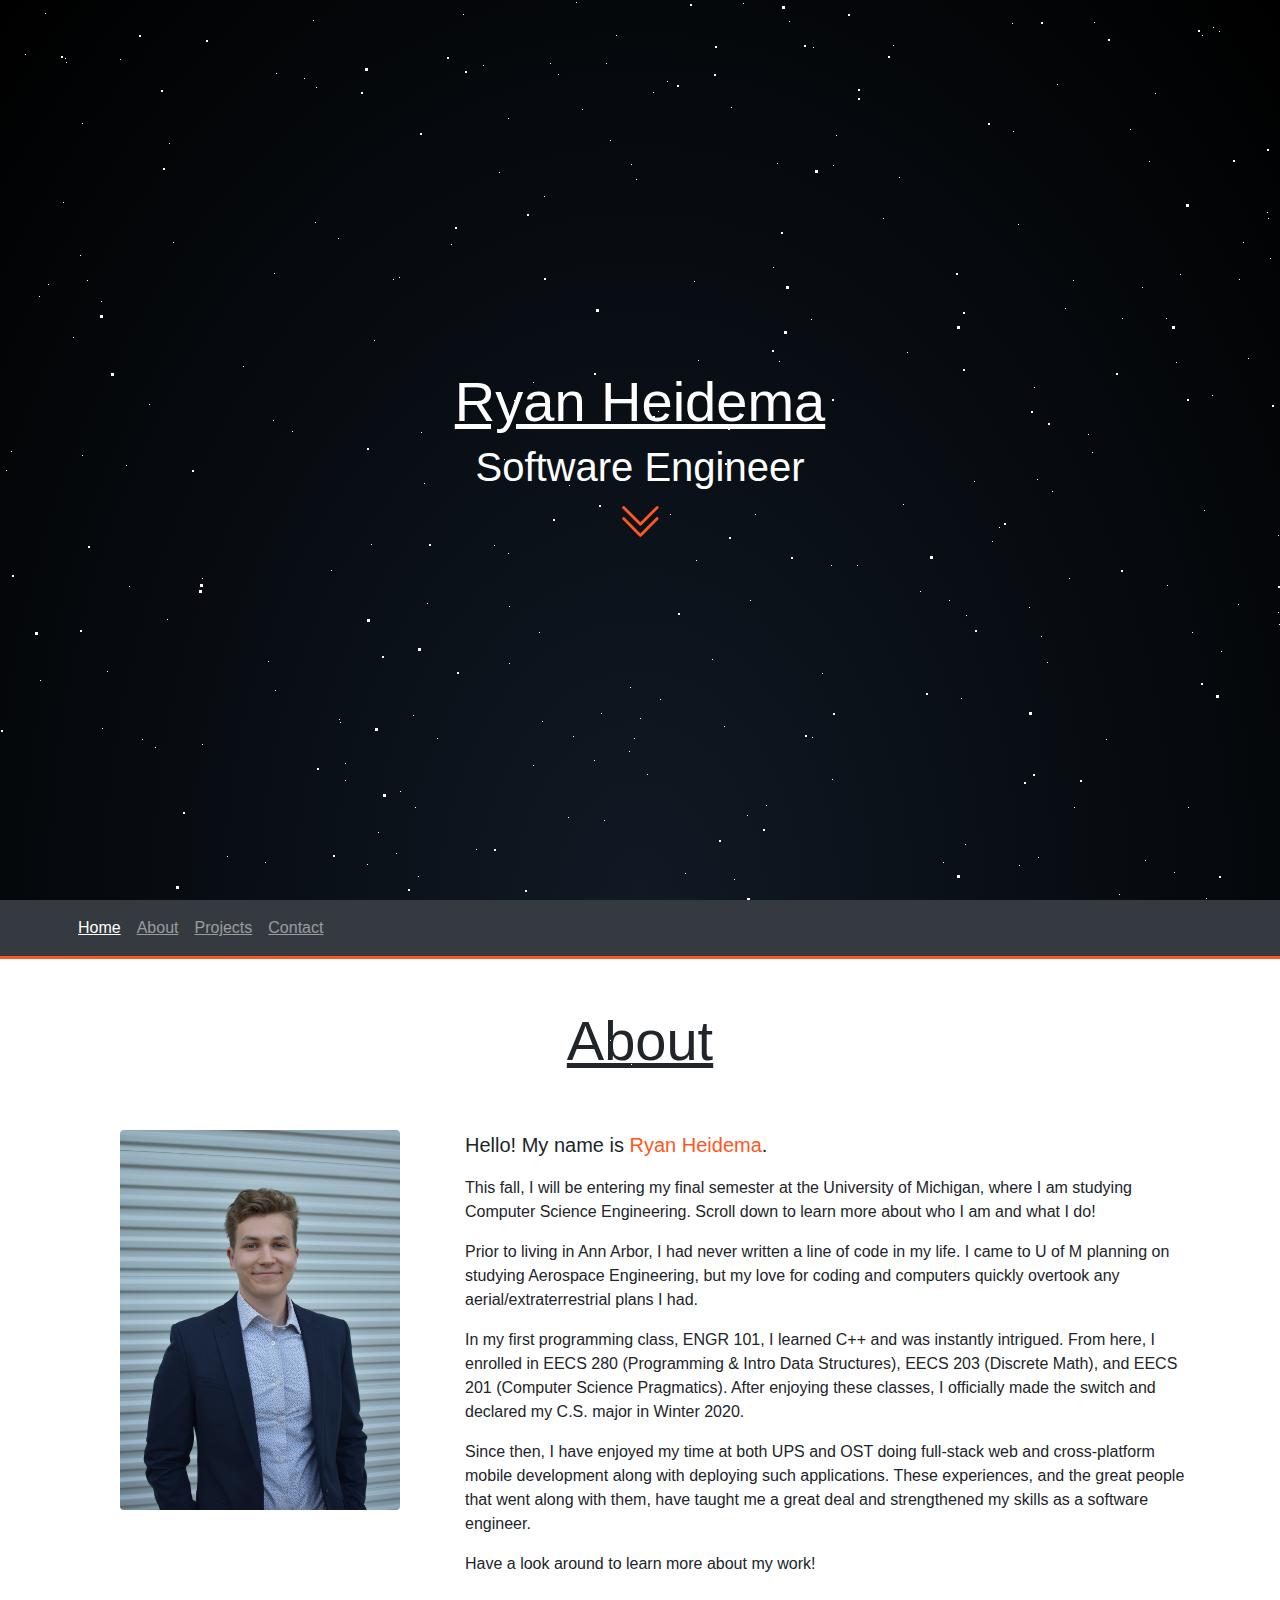
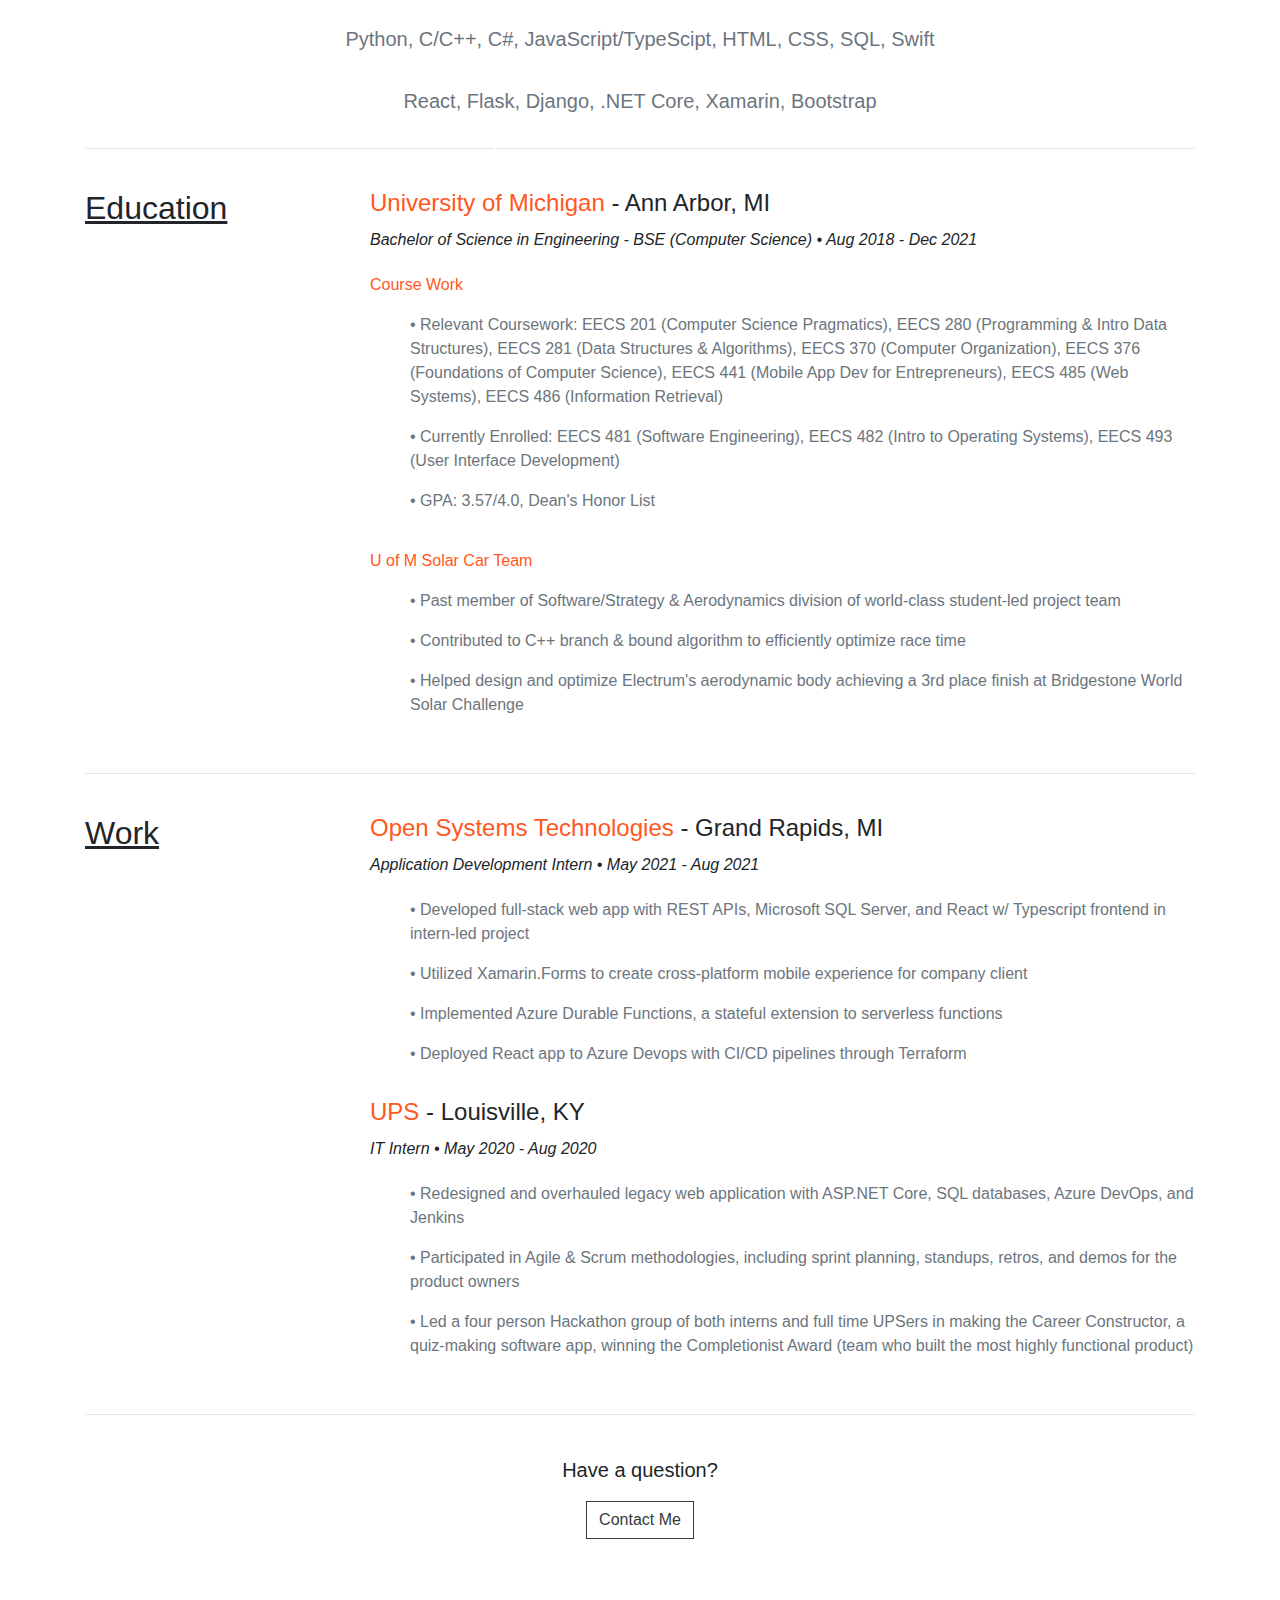
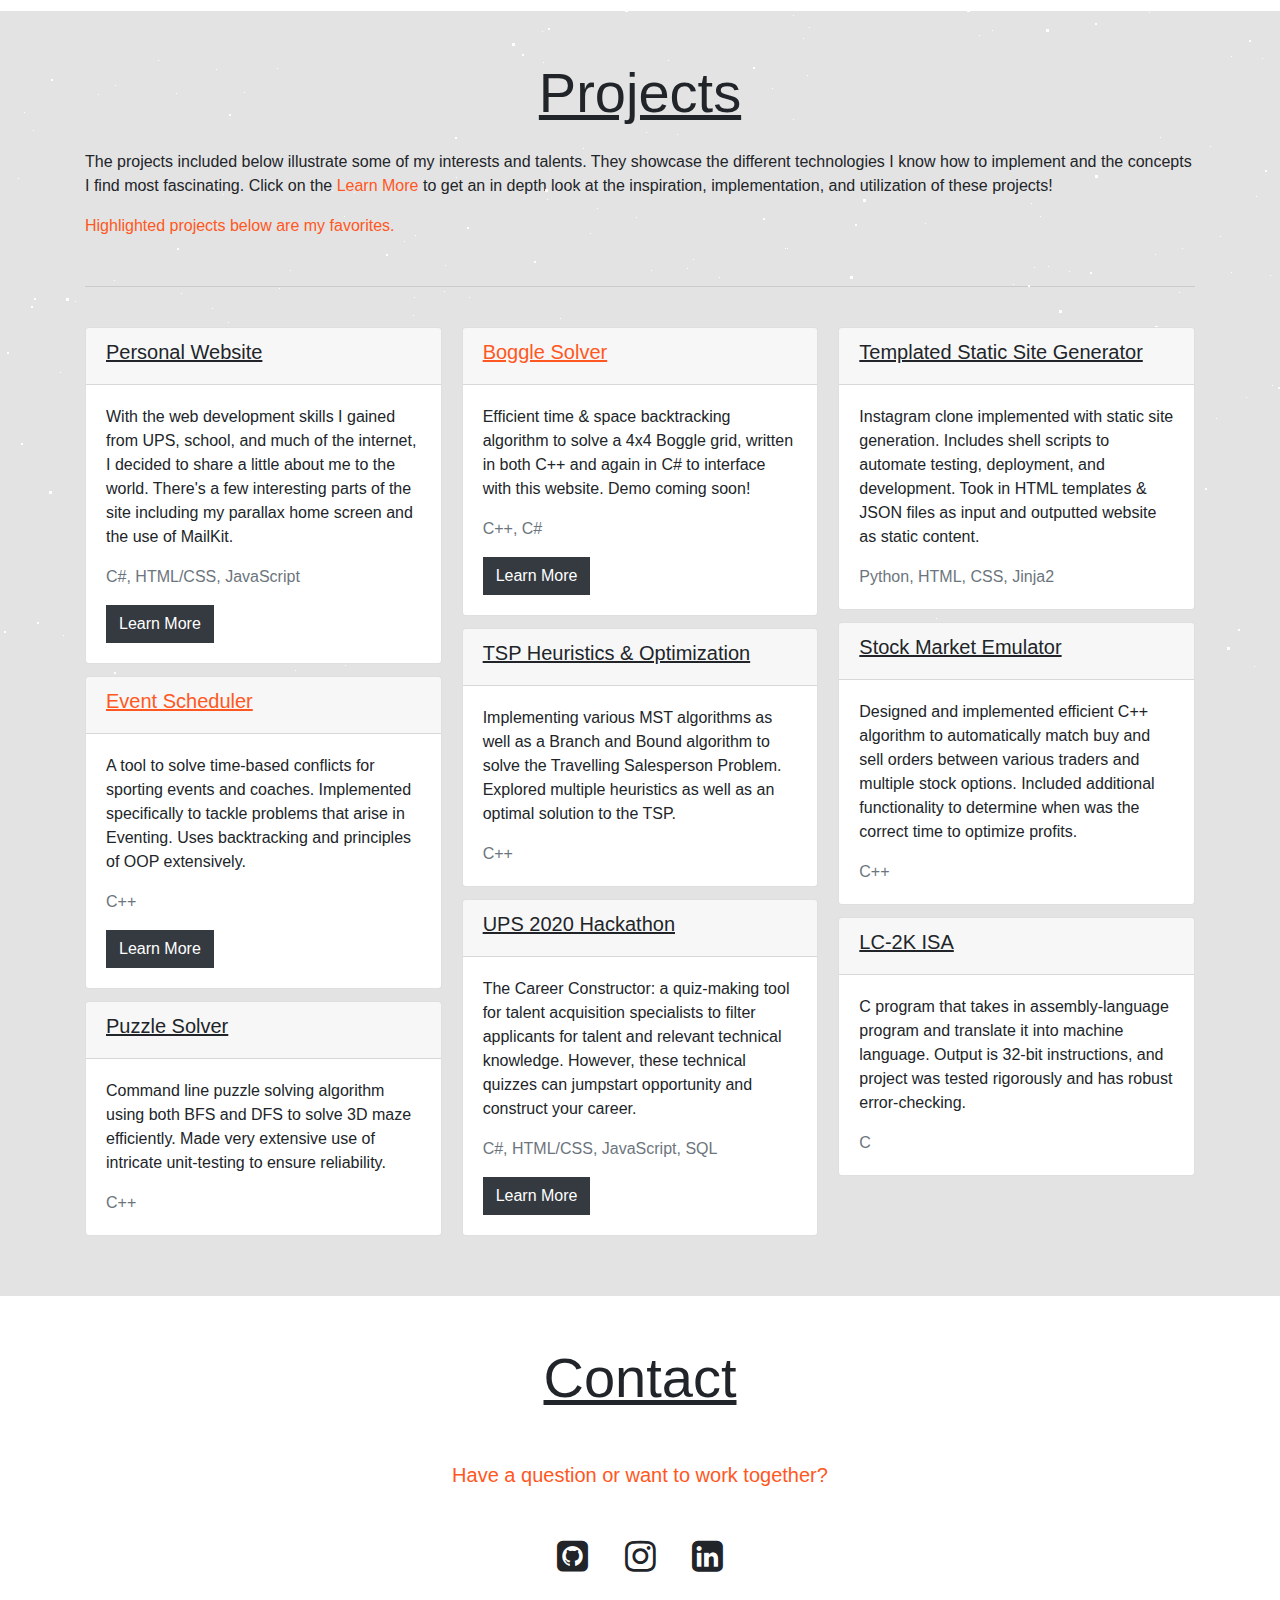
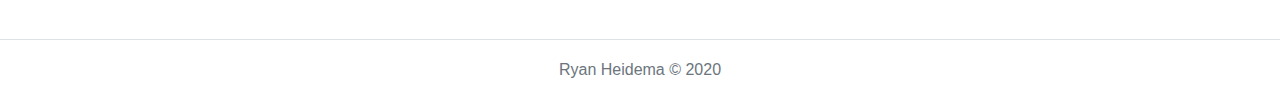
==== index.html @ 882a0700 "Updated About section" ====
<!DOCTYPE html>
<html lang="en">
<head>
    <meta charset="utf-8" />
    <meta name="viewport" content="width=device-width, initial-scale=1.0" />
    <meta name="description" content="Ryan Heidema">
    <meta name="keywords" content="ryan heidema website">
    <meta name="author" content="Ryan Heidema">
    <title>Ryan Heidema</title>
    <link rel="stylesheet" href="https://stackpath.bootstrapcdn.com/bootstrap/4.3.1/css/bootstrap.min.css" integrity="sha384-ggOyR0iXCbMQv3Xipma34MD+dH/1fQ784/j6cY/iJTQUOhcWr7x9JvoRxT2MZw1T" crossorigin="anonymous">
    <link rel="stylesheet" href="assets/css/site.css" />
    <link rel="stylesheet" href="https://cdnjs.cloudflare.com/ajax/libs/font-awesome/4.7.0/css/font-awesome.min.css">
    <link href="images/favicon.ico" rel="shortcut icon" type="image/x-icon" />
</head>
<body>
    <div>
        <main role="main" class="pb-3">
            <section class="full-height">
                <div id="stars"></div>
                <div id="stars2"></div>
                <div id="stars3"></div>
                <div class="d-flex flex-row justify-content-center align-items-center" style="height: 100vh;" id="Home">
                    <div class="container text-center">
                        <h1 class="display-4 text-white"><u>Ryan Heidema</u></h1>
                        <h1 class="display-5 text-white">Software Engineer</h1>
                        <a href="#About" class="text-orange-one">
                            <svg width="2.8em" height="2.8em" viewBox="0 0 16 16" class="bi bi-chevron-double-down" fill="currentColor" xmlns="http://www.w3.org/2000/svg">
                                <path fill-rule="evenodd" d="M1.646 6.646a.5.5 0 0 1 .708 0L8 12.293l5.646-5.647a.5.5 0 0 1 .708.708l-6 6a.5.5 0 0 1-.708 0l-6-6a.5.5 0 0 1 0-.708z"/>
                                <path fill-rule="evenodd" d="M1.646 2.646a.5.5 0 0 1 .708 0L8 8.293l5.646-5.647a.5.5 0 0 1 .708.708l-6 6a.5.5 0 0 1-.708 0l-6-6a.5.5 0 0 1 0-.708z"/>
                            </svg>
                        </a>
                    </div>
                </div>
            </section>
            <nav class="navbar navbar-expand navbar-dark bg-dark sticky-top thick-border">
                <div class="container">
                    <div>
                        <ul class="navbar-nav mr-auto w-100">
                        <li class="nav-item active">
                            <a class="nav-link" href="#"><u>Home</u> <span class="sr-only">(current)</span></a>
                        </li>
                        <li class="nav-item">
                            <a class="nav-link" href="#About"><u>About</u></a>
                        </li>
                        <li class="nav-item">
                            <a class="nav-link" href="#Projects"><u>Projects</u></a>
                        </li>
                        <li class="nav-item">
                            <a class="nav-link" href="#Contact"><u>Contact</u></a>
                        </li>
                        </ul>
                    </div>
                </div>
            </nav>
            <div class="py-5" id="About">
                <div class="text-center">
                    <h1 class="display-4"><u>About</u></h1>
                </div>
                <div class="container pt-5">
                    <div class="row pb-3">
                        <div class="col-md-4 pb-5">
                            <img src="images/Ryan_Heidema_Portrait.jpeg" alt="portrait" class="rounded my-portrait">
                        </div>
                        <div class="col-md-8">
                            <p class="lead">
                                Hello! My name is <span class="text-orange-one">Ryan Heidema</span>.
                            </p>
                            <p>
                                This fall, I will be entering my final semester at the University of Michigan, where I am studying Computer Science Engineering. Scroll down to learn more about who I am and what I do!
                            </p>
                            <p>
                                Prior to living in Ann Arbor, I had never written a line of code in my life. I came to U of M planning on studying Aerospace Engineering, but my love for coding and computers quickly overtook any aerial/extraterrestrial plans I had.
                            </p>
                            <p>
                                In my first programming class, ENGR 101, I learned C++ and was instantly intrigued. From here, I enrolled in EECS 280 (Programming & Intro Data Structures), EECS 203 (Discrete Math), and EECS 201 (Computer Science Pragmatics). After enjoying these classes, I officially made the switch and declared my C.S. major in Winter 2020.
                            </p>
                            <p>
                                Since then, I have enjoyed my time at both UPS and OST doing full-stack web and cross-platform mobile development along with deploying such applications. These experiences, and the great people that went along with them, have taught me a great deal and strengthened my skills as a software engineer.
                            </p>
                            <p class="font-weight-light">
                                Have a look around to learn more about my work!
                            </p>
                        </div>
                    </div>
                    <div class="row py-3">	
                        <div class="col text-center lead text-muted">	
                            Python, C/C++, C#, JavaScript/TypeScipt, HTML, CSS, SQL, Swift
                        </div>
                    </div>
                    <div class="row py-3">
                        <div class="col text-center lead text-muted">	
                            React, Flask, Django, .NET Core, Xamarin, Bootstrap
                        </div>
                    </div>
                    <hr />
                    <div class="row py-4">
                        <div class="col-md-3 pb-3">
                            <h1 class="display-6"><u>Education</u></h1>
                        </div>    
                        <div class="col-md-9">
                            <h4><a href="https://umich.edu/" target="_blank">University of Michigan</a> - Ann Arbor, MI</h4>
                            <h6 class="font-weight-light pt-1 pb-3"><i>Bachelor of Science in Engineering - BSE (Computer Science) &#8226; Aug 2018 - Dec 2021</i> </h6>
                            <p class="text-orange-one text-weight-light">Course Work</p>
                            <ul class="pb-1">
                                <li>
                                    <p class="text-muted text-weight-light">
                                        &#8226; Relevant Coursework: EECS 201 (Computer Science Pragmatics), EECS 280 (Programming & Intro Data Structures), EECS 281 (Data Structures & Algorithms), EECS 370 (Computer Organization), EECS 376 (Foundations of Computer Science), EECS 441 (Mobile App Dev for Entrepreneurs), EECS 485 (Web Systems), EECS 486 (Information Retrieval)
                                    </p>
                                </li>
                                <li>
                                    <p class="text-muted text-weight-light">
                                        &#8226; Currently Enrolled: EECS 481 (Software Engineering), EECS 482 (Intro to Operating Systems), EECS 493 (User Interface Development)
                                    </p>
                                </li>
                                <li>
                                    <p class="text-muted text-weight-light">
                                        &#8226; GPA: 3.57/4.0, Dean's Honor List 
                                    </p>
                                </li>
                            </ul>
                            <a href="https://www.solarcar.engin.umich.edu/" target="_blank" class="text-orange-one text-weight-light">U of M Solar Car Team</a>
                             <ul class="pt-3">
                                <li>
                                    <p class="text-muted text-weight-light">
                                        &#8226; Past member of Software/Strategy & Aerodynamics division of world-class student-led project team
                                    </p>
                                </li>
                                <li>
                                    <p class="text-muted text-weight-light">
                                        &#8226; Contributed to C++ branch & bound algorithm to efficiently optimize race time
                                    </p>
                                </li>
                                <li>
                                    <p class="text-muted text-weight-light">
                                        &#8226; Helped design and optimize Electrum's aerodynamic body achieving a 3rd place finish at Bridgestone World Solar Challenge
                                    </p>
                                </li>
                            </ul>
                        </div>    
                    </div>
                    <hr />
                    <div class="row py-4">
                        <div class="col-md-3 pb-3">
                            <h1 class="display-6"><u>Work</u></h1>
                        </div>    
                        <div class="col-md-9">
                            <div class="pb-3">
                                <h4><a href="https://www.ostusa.com/" target="_blank">Open Systems Technologies</a> - Grand Rapids, MI</h4>
                                <h6 class="font-weight-light pt-1 pb-3"><i>Application Development Intern &#8226; May 2021 - Aug 2021</i> </h6>
                                <ul>
                                    <li>
                                        <p class="text-muted text-weight-light">
                                            &#8226; Developed full-stack web app with REST APIs, Microsoft SQL Server, and React w/ Typescript frontend in intern-led project
                                        </p>
                                    </li>
                                    <li>
                                        <p class="text-muted text-weight-light">
                                            &#8226; Utilized Xamarin.Forms to create cross-platform mobile experience for company client
                                        </p>
                                    </li>
                                    <li>
                                        <p class="text-muted text-weight-light">
                                            &#8226; Implemented Azure Durable Functions, a stateful extension to serverless functions
                                        </p>
                                    </li>
                                    <li>
                                        <p class="text-muted text-weight-light">
                                            &#8226; Deployed React app to Azure Devops with CI/CD pipelines through Terraform
                                        </p>
                                    </li>
                                </ul>
                            </div>
                            <div>
                                <h4><a href="https://www.ups.com/" target="_blank">UPS</a> - Louisville, KY</h4>
                                <h6 class="font-weight-light pt-1 pb-3"><i>IT Intern &#8226; May 2020 - Aug 2020</i> </h6>
                                <ul>
                                    <li>
                                        <p class="text-muted text-weight-light">
                                            &#8226; Redesigned and overhauled legacy web application with ASP.NET Core, SQL databases, Azure DevOps, and Jenkins
                                        </p>
                                    </li>
                                    <li>
                                        <p class="text-muted text-weight-light">
                                            &#8226; Participated in Agile & Scrum methodologies, including sprint planning, standups, retros, and demos for the product owners
                                        </p>
                                    </li>
                                    <li>
                                        <p class="text-muted text-weight-light">
                                            &#8226; Led a four person Hackathon group of both interns and full time UPSers in making the Career Constructor, a quiz-making software app, winning the Completionist Award (team who built the most highly functional product)
                                        </p>
                                    </li>
                                </ul>
                            </div>
                        </div>
                    </div>
                    <hr />
                    <div class="row py-4">
                        <div class="col text-center">
                            <p class="lead">
                                Have a question?
                            </p>
                            <a class="btn btn-outline-dark rounded-0" href="#Contact">Contact Me</a>
                        </div>
                    </div>
                </div>
            </div>
            <div class="bg-grey-one py-5" id="Projects">
                <div class="text-center">
                    <h1 class="display-4"><u>Projects</u></h1>
                </div>
                <div class="container">
                    <div class="py-3">
                        <p>
                            The projects included below illustrate some of my interests and talents. They showcase the different technologies I know how to implement and the concepts I find most fascinating. Click on the <span class="text-orange-one">Learn More</span> to get an in depth look at the inspiration, implementation, and utilization of these projects!
                        </p>
                        <p class="text-lead text-orange-one">
                            Highlighted projects below are my favorites.
                        </p>
                    </div>
                    <hr />
                    <div class="card-columns pt-4">
                        <div class="card">
                            <div class="card-header">
                                <h5><u>Personal Website</u></h5>
                            </div>
                            <div class="card-body">
                                <p class="card-text">With the web development skills I gained from UPS, school, and much of the internet, I decided to share a little about me to the world. There's a few interesting parts of the site including my parallax home screen and the use of MailKit.</p>
                                <p class="card-text text-muted text-weight-light">C#, HTML/CSS, JavaScript</p>
                                <a class="btn btn-dark rounded-0 text-white" href="projects/index.html#PersonalWebsite">Learn More</a>
                            </div>
                        </div>
                        <div class="card">
                            <div class="card-header">
                                <h5><u class="text-orange-one">Event Scheduler</u></h5>
                            </div>
                            <div class="card-body">
                                <p class="card-text">A tool to solve time-based conflicts for sporting events and coaches. Implemented specifically to tackle problems that arise in Eventing. Uses backtracking and principles of OOP extensively.</p>
                                <p class="card-text text-muted text-weight-light">C++</p>
                                <a class="btn btn-dark rounded-0 text-white" href="projects/index.html#EventScheduler">Learn More</a>
                            </div>
                        </div>
                        <div class="card">
                            <div class="card-header">
                                <h5><u>Puzzle Solver</u></h5>
                            </div>
                            <div class="card-body">
                                <p class="card-text">Command line puzzle solving algorithm using both BFS and DFS to solve 3D maze efficiently. Made very extensive use of intricate unit-testing to ensure reliability.</p>
                                <p class="card-text text-muted text-weight-light">C++</p>
                            </div>
                        </div>
                        <div class="card">
                            <div class="card-header">
                                <h5><u class="text-orange-one">Boggle Solver</u></h5>
                            </div>
                            <div class="card-body">
                                <p class="card-text">Efficient time & space backtracking algorithm to solve a 4x4 Boggle grid, written in both C++ and again in C# to interface with this website. Demo coming soon!</p>
                                <p class="card-text text-muted text-weight-light">C++, C#</p>
                                <a class="btn btn-dark rounded-0 text-white" href="projects/index.html">Learn More</a>
                            </div>
                        </div>
                        <div class="card">
                            <div class="card-header">
                                <h5><u>TSP Heuristics & Optimization</u></h5>
                            </div>
                            <div class="card-body">
                                <p class="card-text">Implementing various MST algorithms as well as a Branch and Bound algorithm to solve the Travelling Salesperson Problem. Explored multiple heuristics as well as an optimal solution to the TSP.</p>
                                <p class="card-text text-muted text-weight-light">C++</p>
                            </div>
                        </div>
                        <div class="card">
                            <div class="card-header">
                                <h5><u>UPS 2020 Hackathon</u></h5>
                            </div>
                            <div class="card-body">
                                <p class="card-text">The Career Constructor: a quiz-making tool for talent acquisition specialists to filter applicants for talent and relevant technical knowledge. However, these technical quizzes can jumpstart opportunity and construct your career.</p>
                                <p class="card-text text-muted text-weight-light">C#, HTML/CSS, JavaScript, SQL</p>
                                <a class="btn btn-dark rounded-0 text-white" href="projects/index.html#UPSHackathon">Learn More</a>
                            </div>
                        </div>
                        <div class="card">
                            <div class="card-header">
                                <h5><u>Templated Static Site Generator</u></h5>
                            </div>
                            <div class="card-body">
                                <p class="card-text">Instagram clone implemented with static site generation. Includes shell scripts to automate testing, deployment, and development. Took in HTML templates & JSON files as input and outputted website as static content.</p>
                                <p class="card-text text-muted text-weight-light">Python, HTML, CSS, Jinja2</p>
                            </div>
                        </div>
                        <div class="card">
                            <div class="card-header">
                                <h5><u>Stock Market Emulator</u></h5>
                            </div>
                            <div class="card-body">
                                <p class="card-text">Designed and implemented efficient C++ algorithm to automatically match buy and sell orders between various traders and multiple stock options. Included additional functionality to determine when was the correct time to optimize profits.</p>
                                <p class="card-text text-muted text-weight-light">C++</p>
                            </div>
                        </div>
                        <div class="card">
                            <div class="card-header">
                                <h5><u>LC-2K ISA</u></h5>
                            </div>
                            <div class="card-body">
                                <p class="card-text">C program that takes in assembly-language program and translate it into machine language. Output is 32-bit instructions, and project was tested rigorously and has robust error-checking.</p>
                                <p class="card-text text-muted text-weight-light">C</p>
                            </div>
                        </div>
                    </div>
                </div>
            </div>
            <div class="py-5" id="Contact">
                <div class="text-center">
                    <h1 class="display-4"><u>Contact</u></h1>
                </div>
                <div class="container">
                    <div class="text-center text-orange-one my-5">
                        <p class="lead">
                            Have a question or want to work together?
                        </p>
                    </div>
                    <!-- <div class="row">
                        <div class="col-2"></div>
                        <div class="col-8">
                            <form method="post">
                                <div class="form-group">
                                    <input class="form-control my-1 bg-grey-one" type="text" placeholder="Name" asp-for="EmailName">
                                    <input class="form-control my-1 bg-grey-one" type="email" placeholder="Your Email Address" asp-for="FromAddress">
                                    <input class="form-control my-1 bg-grey-one" type="text" placeholder="Subject" asp-for="EmailSubject">
                                    <textarea class="form-control my-1 bg-grey-one" type="text" rows="6" placeholder="Your Message" asp-for="EmailBody"></textarea>
                                    <div class="text-right">
                                        <button type="submit" class="btn btn-outline-dark rounded-0 my-1">Submit</button>
                                    </div>
                                </div>
                            </form>
                        </div>
                        <div class="col-2"></div>
                    </div> -->
                </div>
                <div class="text-center">
                    <a href="https://github.com/rheidem" target="_blank" class="fa fa-github-square mx-3" style="font-size:36px; color: #212529;"></a>
                    <a href="https://www.instagram.com/rheidema/?hl=en" target="_blank" class="fa fa-instagram mx-3" style="font-size:36px; color: #212529;"></a>
                    <a href="https://www.linkedin.com/in/ryan-heidema/" target="_blank" class="fa fa-linkedin-square mx-3" style="font-size:36px; color: #212529;"></a>
                </div>
            </div>
        </main>
    </div>
    <footer class="border-top footer text-muted">
        <div class="container text-center">
            Ryan Heidema &copy; 2020
        </div>
    </footer>
    <script src="https://code.jquery.com/jquery-3.3.1.slim.min.js" integrity="sha384-q8i/X+965DzO0rT7abK41JStQIAqVgRVzpbzo5smXKp4YfRvH+8abtTE1Pi6jizo" crossorigin="anonymous"></script>
    <script src="https://cdnjs.cloudflare.com/ajax/libs/popper.js/1.14.7/umd/popper.min.js" integrity="sha384-UO2eT0CpHqdSJQ6hJty5KVphtPhzWj9WO1clHTMGa3JDZwrnQq4sF86dIHNDz0W1" crossorigin="anonymous"></script>
    <script src="https://stackpath.bootstrapcdn.com/bootstrap/4.3.1/js/bootstrap.min.js" integrity="sha384-JjSmVgyd0p3pXB1rRibZUAYoIIy6OrQ6VrjIEaFf/nJGzIxFDsf4x0xIM+B07jRM" crossorigin="anonymous"></script>
</body>
</html>
---- assets/css/site.css ----
﻿@media (min-width: 576px) {
  .card-columns {
      column-count: 2;
  }
}

@media (min-width: 860px) {
  .card-columns {
      column-count: 3;
  }
}

a.navbar-brand {
  white-space: normal;
  text-align: center;
  word-break: break-all;
}

.navbar-brand-center {
  display: inline-flex;
  left: 0;
  right: 0;
  margin:0;
  float:none;
} 

/* Provide sufficient contrast against white background */

.btn-primary {
  color: #fff;
  background-color: #1b6ec2;
  border-color: #1861ac;
}

.nav-pills .nav-link.active, .nav-pills .show > .nav-link {
  color: #fff;
  background-color: #1b6ec2;
  border-color: #1861ac;
}

/* Sticky footer styles
-------------------------------------------------- */
html {
  font-size: 14px;
}
@media (min-width: 768px) {
  html {
    font-size: 16px;
  }
}

.border-top {
  border-top: 1px solid #e5e5e5;
}
.border-bottom {
  border-bottom: 1px solid #e5e5e5;
}

.box-shadow {
  box-shadow: 0 .25rem .75rem rgba(0, 0, 0, .05);
}

button.accept-policy {
  font-size: 1rem;
  line-height: inherit;
}

/* Sticky footer styles
-------------------------------------------------- */
html {
  position: relative;
  min-height: 100%;
}

body {
  /* Margin bottom by footer height */
  margin-bottom: 60px;
}
.footer {
  position: absolute;
  bottom: 0;
  width: 100%;
  white-space: nowrap;
  line-height: 60px; /* Vertically center the text there */
}

/* Custom Colors
-------------------------------------------------- */
/* grey-one */
.text-grey-one {
  color: #e4e3e3 !important;
}

.border-grey-one {
  border-color: #e4e3e3 !important;
}

.bg-grey-one {
  background-color: #e4e3e3 !important;
}

/* blue-one */
.text-blue-one {
    color: #84a9ac !important;
}

.border-blue-one {
    border-color: #84a9ac !important;
}

.bg-blue-one {
    background-color: #84a9ac !important;
}

/* blue-two */
.text-blue-two {
    color: #3b6978 !important;
}

.border-blue-two {
    border-color: #3b6978 !important;
}

.bg-blue-two {
    background-color: #3b6978 !important;
}

/* blue-three */
.text-blue-three {
    color: #204051 !important;
}

.border-blue-three {
    border-color: #204051 !important;
}

.bg-blue-three {
    background-color: #204051 !important;
}

/* orange-one */
.text-orange-one {
    color: #ff5722 !important;
}

.border-orange-one {
    border-color: #ff5722 !important;
}

.bg-orange-one {
    background-color: #ff5722 !important;
}

/* orange-two */
.text-orange-two {
    color: #dd2c00 !important;
}

.border-orange-two {
    border-color: #dd2c00 !important;
}

.bg-orange-two {
    background-color: #dd2c00 !important;
}

.display-5 {
  font-size: 2.5rem;
  font-weight: 300;
  line-height: 1.2;
}

.display-6 {
  font-size: 2.0rem;
  font-weight: 300;
  line-height: 1.2;
}

html {
  scroll-behavior: smooth;
}

.my-portrait {
  display:block;
  margin:auto;
  width: 80%;
}

.full-height {
  height: 100vh;
  overflow: hidden;
  background: radial-gradient(ellipse at bottom, #101924 0%,#000000 100%);
}

.chevron-border {
  border: 2px solid;
  border-radius: 50%;
  border-color: #343a40;
}

a {
  text-decoration: none;
  color: #ff5722;
}

a:visited {
  text-decoration: none;
}

a:hover {
  text-decoration: none;
  color: #343a40;
}

ul {
  list-style-type: none;
}

.thick-border {
  border-bottom: 3px solid #ff5722 !important;
}

textarea:hover, 
input:hover, 
textarea:active, 
input:active, 
textarea:focus, 
input:focus,
button:focus,
button:active,
button:hover,
label:focus,
.btn:active,
.btn.active
{
    outline:0px !important;
    -webkit-appearance:none;
    box-shadow: none !important;
    -webkit-box-shadow: none !important;
}

.border-orange-one {
  border-color: #ff5722 !important;
}

#stars {
  width: 1px;
  height: 1px;
  background: transparent;
  animation: animStar 50s linear infinite;
  box-shadow: 1428px 1826px #fff, 1733px 404px #fff, 1316px 2979px #fff, 
  992px 541px #fff, 340px 722px #fff, 171px 2646px #fff, 2964px 1670px #fff, 
  1241px 1896px #fff, 331px 2778px #fff, 1903px 1703px #fff, 1629px 1246px #fff, 
  1429px 418px #fff, 992px 2251px #fff, 1065px 308px #fff, 1526px 2592px #fff, 
  1200px 1204px #fff, 2892px 910px #fff, 2388px 2915px #fff, 2381px 1040px #fff, 
  2654px 1435px #fff, 2366px 804px #fff, 755px 514px #fff, 2067px 613px #fff, 
  204px 2769px #fff, 2333px 2330px #fff, 1478px 2576px #fff, 480px 2857px #fff, 
  1774px 2816px #fff, 1746px 964px #fff, 2256px 364px #fff, 309px 1423px #fff, 
  238px 2179px #fff, 2591px 555px #fff, 2098px 441px #fff, 2421px 2148px #fff, 
  1158px 1737px #fff, 1423px 1151px #fff, 2656px 1784px #fff, 646px 2432px #fff, 
  2645px 1261px #fff, 1463px 2073px #fff, 1988px 2314px #fff, 2668px 2454px #fff, 
  785px 2548px #fff, 1212px 395px #fff, 893px 1110px #fff, 332px 2490px #fff, 
  2335px 1256px #fff, 1975px 1257px #fff, 2225px 2509px #fff, 2273px 1063px #fff, 
  251px 1673px #fff, 1966px 557px #fff, 1558px 1430px #fff, 1924px 2686px #fff, 
  30px 916px #fff, 724px 2175px #fff, 519px 903px #fff, 2705px 180px #fff, 
  1070px 1132px #fff, 82px 123px #fff, 1771px 2405px #fff, 386px 2073px #fff, 
  1511px 2698px #fff, 2503px 677px #fff, 2479px 1731px #fff, 1746px 1967px #fff, 
  1648px 126px #fff, 1773px 1309px #fff, 547px 2499px #fff, 276px 73px #fff, 
  518px 1085px #fff, 1018px 2085px #fff, 2881px 578px #fff, 1467px 1971px #fff, 
  2677px 1817px #fff, 1658px 2318px #fff, 476px 1013px #fff, 404px 2541px #fff, 
  650px 1247px #fff, 181px 1115px #fff, 350px 2120px #fff, 809px 2130px #fff, 
  749px 2453px #fff, 2985px 2913px #fff, 2197px 297px #fff, 1418px 653px #fff, 
  1545px 71px #fff, 2631px 2063px #fff, 2686px 129px #fff, 193px 1183px #fff, 
  1908px 544px #fff, 1333px 906px #fff, 210px 2941px #fff, 634px 738px #fff, 
  2959px 681px #fff, 2655px 1578px #fff, 2168px 178px #fff, 390px 1866px #fff, 
  740px 1328px #fff, 1830px 373px #fff, 1328px 62px #fff, 2324px 885px #fff, 
  789px 21px #fff, 2174px 648px #fff, 2808px 1314px #fff, 1239px 279px #fff, 
  1922px 2315px #fff, 2515px 2830px #fff, 345px 2959px #fff, 1962px 177px #fff, 
  379px 2029px #fff, 1437px 935px #fff, 80px 255px #fff, 39px 296px #fff, 
  981px 1934px #fff, 604px 820px #fff, 1972px 1451px #fff, 571px 2064px #fff, 
  1626px 98px #fff, 2602px 600px #fff, 2276px 1145px #fff, 812px 737px #fff, 
  1246px 2697px #fff, 2633px 149px #fff, 2413px 2629px #fff, 399px 277px #fff, 
  2620px 1973px #fff, 2379px 1403px #fff, 2276px 1964px #fff, 550px 63px #fff, 
  1612px 1679px #fff, 1484px 2457px #fff, 2867px 1149px #fff, 2703px 618px #fff, 
  591px 1711px #fff, 1643px 135px #fff, 2417px 72px #fff, 245px 1817px #fff, 
  2032px 1132px #fff, 498px 2266px #fff, 1834px 600px #fff, 2003px 1859px #fff, 
  274px 1718px #fff, 560px 2618px #fff, 2489px 1508px #fff, 98px 2394px #fff, 
  1106px 1198px #fff, 2681px 2493px #fff, 45px 13px #fff, 2180px 2883px #fff, 
  1648px 2073px #fff, 1562px 1327px #fff, 1904px 1172px #fff, 2154px 1567px #fff, 
  2112px 1793px #fff, 2968px 289px #fff, 108px 1451px #fff, 2386px 463px #fff, 
  499px 172px #fff, 2380px 1156px #fff, 2342px 1435px #fff, 1607px 885px #fff, 
  340px 1673px #fff, 1038px 857px #fff, 1659px 209px #fff, 1841px 393px #fff, 
  2034px 2353px #fff, 2083px 2769px #fff, 2720px 2520px #fff, 955px 1891px #fff, 
  1442px 408px #fff, 1183px 2181px #fff, 2896px 2174px #fff, 1584px 2965px #fff, 
  563px 943px #fff, 2282px 2567px #fff, 1850px 309px #fff, 2792px 2634px #fff, 
  1627px 1725px #fff, 1164px 2158px #fff, 2335px 1425px #fff, 122px 2200px #fff, 
  1883px 2189px #fff, 2620px 140px #fff, 256px 2771px #fff, 1303px 1208px #fff, 
  1196px 957px #fff, 176px 2393px #fff, 279px 2529px #fff, 1704px 637px #fff, 
  2287px 2215px #fff, 1474px 2723px #fff, 328px 2925px #fff, 2150px 1414px #fff, 
  2824px 1931px #fff, 1355px 163px #fff, 2502px 1288px #fff, 2423px 2003px #fff, 
  1149px 161px #fff, 1280px 724px #fff, 1328px 1502px #fff, 1256px 2496px #fff, 
  2094px 2331px #fff, 712px 659px #fff, 1711px 716px #fff, 616px 35px #fff, 
  1404px 2887px #fff, 2162px 1293px #fff, 1116px 2254px #fff, 2214px 327px #fff, 
  542px 721px #fff, 2055px 1036px #fff, 1567px 2922px #fff, 2632px 2534px #fff, 
  565px 1967px #fff, 2783px 2419px #fff, 2669px 774px #fff, 1215px 983px #fff, 
  636px 179px #fff, 2001px 1432px #fff, 2660px 253px #fff, 1192px 632px #fff, 
  739px 2089px #fff, 1120px 1019px #fff, 2459px 497px #fff, 1566px 2539px #fff, 
  2552px 1706px #fff, 2881px 1221px #fff, 877px 2190px #fff, 739px 2764px #fff, 
  825px 1530px #fff, 1571px 193px #fff, 2730px 2531px #fff, 1613px 1263px #fff, 
  1030px 1319px #fff, 261px 1628px #fff, 1130px 129px #fff, 345px 1876px #fff, 
  1488px 1492px #fff, 2654px 2966px #fff, 2131px 223px #fff, 1248px 358px #fff, 
  2023px 951px #fff, 2177px 640px #fff, 667px 81px #fff, 1563px 1659px #fff, 
  2038px 2303px #fff, 2407px 600px #fff, 102px 728px #fff, 2514px 2978px #fff, 
  28px 1520px #fff, 2252px 1414px #fff, 1516px 2685px #fff, 2920px 190px #fff, 
  2456px 2587px #fff, 836px 135px #fff, 1270px 258px #fff, 18px 1375px #fff, 
  2742px 2333px #fff, 398px 1124px #fff, 1678px 156px #fff, 606px 63px #fff, 
  216px 1606px #fff, 1534px 504px #fff, 2043px 1501px #fff, 2491px 1974px #fff, 
  1434px 2768px #fff, 2353px 1165px #fff, 2717px 1409px #fff, 2905px 2591px #fff, 
  1093px 1947px #fff, 1379px 979px #fff, 2843px 2278px #fff, 2692px 1944px #fff, 
  65px 58px #fff, 186px 1936px #fff, 861px 1779px #fff, 504px 985px #fff, 
  313px 1948px #fff, 1365px 1349px #fff, 719px 2901px #fff, 2245px 872px #fff, 
  907px 2943px #fff, 1777px 2588px #fff, 2079px 2613px #fff, 2168px 2056px #fff, 
  227px 2713px #fff, 169px 143px #fff, 2076px 2886px #fff, 2584px 1428px #fff, 
  2293px 233px #fff, 1922px 1826px #fff, 2753px 130px #fff, 1767px 2590px #fff, 
  2198px 2649px #fff, 1458px 42px #fff, 1231px 2356px #fff, 1564px 2003px #fff, 
  1486px 2890px #fff, 487px 2719px #fff, 280px 1089px #fff, 2337px 224px #fff, 
  2409px 2413px #fff, 1862px 369px #fff, 509px 932px #fff, 2360px 2833px #fff, 
  2775px 203px #fff, 2222px 136px #fff, 390px 2030px #fff, 917px 2637px #fff, 
  1149px 2898px #fff, 289px 2086px #fff, 899px 1949px #fff, 671px 2717px #fff, 
  1254px 1066px #fff, 1400px 2472px #fff, 707px 1258px #fff, 957px 2678px #fff, 
  2306px 290px #fff, 2915px 1384px #fff, 1034px 387px #fff, 731px 107px #fff, 
  2855px 2880px #fff, 2984px 1890px #fff, 1614px 1465px #fff, 1101px 1157px #fff, 
  783px 2244px #fff, 587px 1959px #fff, 427px 603px #fff, 473px 1812px #fff, 
  2905px 370px #fff, 2820px 2050px #fff, 1589px 925px #fff, 509px 606px #fff, 
  2271px 559px #fff, 2279px 863px #fff, 300px 1630px #fff, 2717px 2027px #fff, 
  2285px 946px #fff, 544px 196px #fff, 1970px 335px #fff, 1851px 2087px #fff, 
  1171px 935px #fff, 1012px 23px #fff, 2615px 2491px #fff, 893px 45px #fff, 
  1262px 2358px #fff, 2248px 2030px #fff, 11px 2307px #fff, 2509px 922px #fff, 
  212px 2608px #fff, 1834px 1890px #fff, 41px 1487px #fff, 543px 2362px #fff, 
  1575px 2166px #fff, 2704px 2177px #fff, 1309px 2991px #fff, 2378px 2024px #fff, 
  2942px 264px #fff, 1018px 224px #fff, 2669px 912px #fff, 481px 2089px #fff, 
  1866px 1349px #fff, 442px 1141px #fff, 1167px 585px #fff, 1227px 2033px #fff, 
  1280px 158px #fff, 131px 2767px #fff, 1155px 93px #fff, 1049px 2807px #fff, 
  689px 2121px #fff, 1034px 2567px #fff, 1262px 1343px #fff, 2550px 1990px #fff, 
  1889px 394px #fff, 694px 281px #fff, 988px 2923px #fff, 1092px 452px #fff, 
  411px 1509px #fff, 2436px 2756px #fff, 2028px 2536px #fff, 1846px 623px #fff, 
  1422px 383px #fff, 1598px 1219px #fff, 2480px 1147px #fff, 632px 1312px #fff, 
  1660px 2664px #fff, 2924px 728px #fff, 1216px 2718px #fff, 1041px 636px #fff, 
  435px 1089px #fff, 270px 2711px #fff, 2840px 414px #fff, 1px 1334px #fff, 
  2251px 1415px #fff, 489px 2722px #fff, 629px 751px #fff, 803px 2338px #fff, 
  1642px 1139px #fff, 1769px 1485px #fff, 2687px 2851px #fff, 275px 690px #fff, 
  925px 2523px #fff, 787px 2983px #fff, 1489px 187px #fff, 2352px 743px #fff, 
  2714px 1903px #fff, 1296px 2785px #fff, 999px 527px #fff, 2082px 2102px #fff, 
  1520px 1455px #fff, 2424px 2432px #fff, 328px 2957px #fff, 1707px 162px #fff, 
  2101px 1381px #fff, 2374px 2792px #fff, 1859px 2382px #fff, 1620px 2138px #fff, 
  1052px 491px #fff, 2089px 485px #fff, 1630px 870px #fff, 1385px 1050px #fff, 
  1206px 898px #fff, 2678px 2794px #fff, 774px 2077px #fff, 1254px 1449px #fff, 
  1017px 2073px #fff, 2331px 1450px #fff, 282px 2096px #fff, 2386px 1766px #fff, 
  23px 2105px #fff, 587px 2895px #fff, 2052px 1598px #fff, 1278px 612px #fff, 
  779px 361px #fff, 1670px 2922px #fff, 1118px 2040px #fff, 2130px 2009px #fff, 
  2554px 2227px #fff, 831px 565px #fff, 1339px 2344px #fff, 2368px 1212px #fff, 
  504px 459px #fff, 1364px 2480px #fff, 793px 2315px #fff, 1137px 1825px #fff, 
  1473px 492px #fff, 2083px 433px #fff, 1373px 2165px #fff, 2879px 77px #fff, 
  2527px 258px #fff, 506px 2099px #fff, 2510px 973px #fff, 405px 1644px #fff, 
  1230px 1850px #fff, 2310px 1140px #fff, 1532px 254px #fff, 328px 2873px #fff, 
  2230px 442px #fff, 1243px 242px #fff, 1972px 2392px #fff, 1915px 2311px #fff, 
  2137px 1360px #fff, 1560px 490px #fff, 143px 2926px #fff, 1748px 2250px #fff, 
  346px 1222px #fff, 2140px 1039px #fff, 428px 1038px #fff, 115px 2385px #fff, 
  1695px 1435px #fff, 2451px 490px #fff, 573px 736px #fff, 1633px 583px #fff, 
  136px 1635px #fff, 2128px 1062px #fff, 1293px 1208px #fff, 508px 553px #fff, 
  1401px 2545px #fff, 359px 1451px #fff, 1500px 260px #fff, 1896px 653px #fff, 
  491px 1904px #fff, 2321px 2504px #fff, 1444px 684px #fff, 2131px 1258px #fff, 
  1394px 2824px #fff, 224px 2945px #fff, 2654px 2035px #fff, 1740px 630px #fff, 
  793px 1819px #fff, 250px 2033px #fff, 2234px 2192px #fff, 1254px 2966px #fff, 
  2006px 1437px #fff, 2029px 1978px #fff, 1018px 2687px #fff, 1599px 2048px #fff, 
  2034px 744px #fff, 698px 360px #fff, 668px 2360px #fff, 2754px 36px #fff, 
  1892px 1183px #fff, 743px 3px #fff, 173px 242px #fff, 1452px 1922px #fff, 
  2914px 174px #fff, 832px 779px #fff, 397px 2853px #fff, 463px 14px #fff, 
  1916px 1505px #fff, 1987px 741px #fff, 2670px 1745px #fff, 827px 1645px #fff, 
  509px 1226px #fff, 413px 2615px #fff, 2036px 1702px #fff, 2720px 2807px #fff, 
  223px 2494px #fff, 2383px 719px #fff, 1733px 2439px #fff, 900px 1602px #fff, 
  2910px 598px #fff, 43px 1097px #fff, 1814px 2954px #fff, 966px 615px #fff, 
  2643px 834px #fff, 724px 726px #fff, 1554px 316px #fff, 1183px 944px #fff, 
  573px 2241px #fff, 63px 2935px #fff, 25px 54px #fff, 937px 2159px #fff, 
  1675px 2238px #fff, 1587px 2896px #fff, 390px 2630px #fff, 2487px 1929px #fff, 
  374px 2851px #fff, 1525px 1989px #fff, 330px 2803px #fff, 1404px 386px #fff, 
  1143px 2767px #fff, 1926px 1841px #fff, 350px 1513px #fff, 1743px 2744px #fff, 
  66px 62px #fff, 1495px 2548px #fff, 965px 844px #fff, 2201px 2988px #fff, 
  2290px 2126px #fff, 1546px 919px #fff, 2839px 2166px #fff, 203px 2065px #fff, 
  1145px 860px #fff, 1847px 1945px #fff, 861px 2219px #fff, 1028px 2019px #fff, 
  2555px 1449px #fff, 1051px 2906px #fff, 421px 432px #fff, 1742px 1938px #fff, 
  2954px 321px #fff, 777px 163px #fff, 2097px 1613px #fff, 284px 1961px #fff, 
  422px 1973px #fff, 1632px 2787px #fff, 2283px 1443px #fff, 2936px 1848px #fff, 
  2646px 2564px #fff, 1950px 930px #fff, 410px 1900px #fff, 930px 1349px #fff, 
  2996px 326px #fff, 1329px 1676px #fff, 1450px 2438px #fff, 1878px 1804px #fff, 
  1615px 157px #fff, 63px 202px #fff, 7px 2068px #fff, 2824px 525px #fff, 
  6px 470px #fff, 2072px 1615px #fff, 2565px 776px #fff, 1956px 578px #fff, 
  2910px 371px #fff, 181px 2593px #fff, 2727px 2964px #fff, 177px 1199px #fff, 
  2462px 1831px #fff, 1910px 2639px #fff, 503px 1958px #fff, 1861px 1159px #fff, 
  2982px 1873px #fff, 1848px 1854px #fff, 2591px 537px #fff, 202px 744px #fff, 
  2547px 294px #fff, 2248px 1496px #fff, 881px 2153px #fff, 511px 1124px #fff, 
  1663px 2269px #fff, 2389px 1338px #fff, 2866px 2352px #fff, 2047px 1177px #fff, 
  1006px 2118px #fff, 1544px 2867px #fff, 2915px 546px #fff, 2387px 1401px #fff, 
  1417px 2709px #fff, 6px 972px #fff, 2934px 2459px #fff, 2148px 2521px #fff, 
  1827px 239px #fff, 1085px 2266px #fff, 2462px 2399px #fff, 2705px 962px #fff, 
  457px 1487px #fff, 11px 2055px #fff, 845px 1305px #fff, 195px 1695px #fff, 
  396px 1414px #fff, 2601px 2203px #fff, 2478px 709px #fff, 1410px 213px #fff, 
  187px 1700px #fff, 1074px 807px #fff, 195px 1021px #fff, 2277px 684px #fff, 
  1454px 1097px #fff, 354px 2492px #fff, 1031px 2503px #fff, 158px 2360px #fff, 
  833px 1266px #fff, 1521px 2992px #fff, 1402px 2259px #fff, 2220px 162px #fff, 
  2781px 642px #fff, 1533px 2049px #fff, 2932px 929px #fff, 471px 1748px #fff, 
  1267px 212px #fff, 857px 1569px #fff, 2826px 2526px #fff, 1272px 2685px #fff, 
  666px 2794px #fff, 696px 560px #fff, 758px 1402px #fff, 2600px 1593px #fff, 
  1829px 235px #fff, 2353px 2664px #fff, 2866px 1759px #fff, 2711px 965px #fff, 
  1073px 280px #fff, 1847px 53px #fff, 1737px 274px #fff, 1746px 1510px #fff, 
  2119px 910px #fff, 540px 2163px #fff, 1474px 1996px #fff, 2631px 2626px #fff, 
  413px 2306px #fff, 2392px 2069px #fff, 1799px 1560px #fff, 987px 1821px #fff, 
  687px 2568px #fff, 1054px 1869px #fff, 1270px 1689px #fff, 2618px 2974px #fff, 
  747px 815px #fff, 615px 2106px #fff, 445px 2565px #fff, 2825px 1782px #fff, 
  949px 600px #fff, 1439px 772px #fff, 2959px 2461px #fff, 1180px 274px #fff, 
  2912px 1072px #fff, 12px 1607px #fff, 2179px 1613px #fff, 2056px 1681px #fff, 
  1696px 2990px #fff, 2820px 832px #fff, 2359px 2209px #fff, 753px 1273px #fff, 
  1998px 2025px #fff, 1205px 2042px #fff, 843px 1983px #fff, 1536px 1493px #fff, 
  326px 1455px #fff, 2125px 1547px #fff, 2289px 1057px #fff, 1768px 2294px #fff, 
  1897px 2112px #fff, 2468px 1916px #fff, 2746px 334px #fff, 1858px 2935px #fff, 
  660px 699px #fff, 2469px 2760px #fff, 1238px 604px #fff, 509px 663px #fff, 
  1771px 1305px #fff, 243px 366px #fff, 773px 267px #fff, 2102px 1879px #fff, 
  160px 937px #fff, 2383px 443px #fff, 2060px 1750px #fff, 1599px 872px #fff, 
  974px 481px #fff, 2284px 2027px #fff, 11px 451px #fff, 939px 2873px #fff, 
  1329px 1188px #fff, 2962px 2205px #fff, 2072px 1398px #fff, 350px 1664px #fff, 
  2849px 944px #fff, 1520px 2846px #fff, 1904px 521px #fff, 1533px 63px #fff, 
  1382px 2328px #fff, 2858px 721px #fff, 526px 1805px #fff, 468px 1438px #fff, 
  958px 2024px #fff, 903px 1568px #fff, 2243px 58px #fff, 1769px 525px #fff, 
  1460px 490px #fff, 2106px 1895px #fff, 662px 2839px #fff, 415px 2535px #fff, 
  1402px 296px #fff, 1891px 280px #fff, 549px 1384px #fff, 1325px 405px #fff, 
  2505px 2560px #fff, 2087px 2028px #fff, 959px 2037px #fff, 1486px 13px #fff, 
  523px 1097px #fff, 456px 2477px #fff, 677px 2434px #fff, 2120px 436px #fff, 
  1423px 782px #fff, 191px 1521px #fff, 1488px 2630px #fff, 1151px 1340px #fff, 
  1056px 2897px #fff, 772px 2388px #fff, 2582px 53px #fff, 1423px 741px #fff, 
  1886px 2776px #fff, 2552px 1185px #fff, 689px 2116px #fff, 509px 1062px #fff, 
  2972px 280px #fff, 1709px 2795px #fff, 2809px 213px #fff, 1635px 1457px #fff, 
  2809px 1494px #fff, 1304px 1914px #fff, 1162px 2813px #fff, 2525px 2560px #fff, 
  2634px 2654px #fff, 1595px 1954px #fff, 2827px 1058px #fff, 1601px 2615px #fff, 
  1475px 2581px #fff, 290px 2011px #fff, 506px 1463px #fff, 692px 2083px #fff, 
  2507px 46px #fff, 2334px 624px #fff, 2821px 2451px #fff, 1270px 2575px #fff, 
  1204px 510px #fff, 2595px 795px #fff, 2563px 421px #fff, 277px 2368px #fff, 
  1895px 1387px #fff, 2189px 1508px #fff, 2052px 1430px #fff, 1278px 535px #fff, 
  1762px 30px #fff, 630px 2657px #fff, 1122px 1036px #fff, 2899px 2144px #fff, 
  698px 2052px #fff, 1922px 2622px #fff, 1642px 283px #fff, 2515px 164px #fff, 
  271px 1641px #fff, 2666px 2841px #fff, 2516px 2474px #fff, 1882px 2389px #fff, 
  1474px 2390px #fff, 2423px 1329px #fff, 1479px 1278px #fff, 1765px 1348px #fff, 
  2678px 1294px #fff, 1217px 2302px #fff, 193px 2232px #fff, 274px 1297px #fff, 
  2118px 1748px #fff, 2886px 17px #fff, 1456px 1546px #fff, 2930px 1648px #fff, 
  2832px 294px #fff, 2944px 1353px #fff, 2975px 1988px #fff, 1991px 1345px #fff, 
  809px 2327px #fff, 2078px 2326px #fff, 594px 760px #fff, 1392px 200px #fff, 
  338px 238px #fff, 2527px 2846px #fff, 1811px 2383px #fff, 1293px 467px #fff, 
  2110px 781px #fff, 261px 1182px #fff, 1616px 2272px #fff, 2050px 1899px #fff, 
  2904px 2297px #fff, 1762px 352px #fff, 1695px 783px #fff, 1877px 2568px #fff, 
  2958px 1165px #fff, 576px 1515px #fff, 1860px 2006px #fff, 2688px 1266px #fff, 
  2954px 2737px #fff, 2671px 1902px #fff, 1754px 2022px #fff, 975px 1919px #fff, 
  304px 78px #fff, 992px 2886px #fff, 2325px 555px #fff, 633px 2028px #fff, 
  2398px 2813px #fff, 2585px 1985px #fff, 1279px 624px #fff, 2630px 1470px #fff, 
  469px 2597px #fff, 2420px 1945px #fff, 1580px 418px #fff, 1970px 2350px #fff, 
  2703px 1760px #fff, 2385px 705px #fff, 1765px 869px #fff, 2474px 772px #fff, 
  1908px 2515px #fff, 1542px 126px #fff, 1648px 1597px #fff, 1401px 2678px #fff, 
  1659px 1342px #fff, 961px 2463px #fff, 703px 2774px #fff, 2230px 2248px #fff, 
  163px 1148px #fff, 1888px 2479px #fff, 1591px 2877px #fff, 1712px 2356px #fff, 
  476px 849px #fff, 114px 2580px #fff, 1398px 2391px #fff, 1228px 1104px #fff, 
  1356px 229px #fff, 2924px 2154px #fff, 331px 2289px #fff, 2025px 101px #fff, 
  1411px 54px #fff, 60px 2672px #fff, 1472px 900px #fff, 1446px 1920px #fff, 
  787px 2548px #fff, 2440px 2692px #fff, 166px 2691px #fff, 469px 1081px #fff, 
  40px 680px #fff, 533px 382px #fff, 1428px 2093px #fff, 1550px 2706px #fff, 
  1221px 1581px #fff, 313px 20px #fff, 2460px 2008px #fff, 2899px 984px #fff, 
  1165px 1248px #fff, 2739px 1739px #fff, 2622px 859px #fff, 2909px 2390px #fff, 
  2451px 1954px #fff, 2819px 860px #fff, 1069px 578px #fff, 583px 2448px #fff, 
  2560px 1526px #fff, 2989px 1092px #fff, 953px 1630px #fff, 549px 2469px #fff, 
  2436px 257px #fff, 1104px 1339px #fff, 1957px 1431px #fff, 727px 1984px #fff, 
  1502px 1116px #fff, 2147px 903px #fff, 1539px 568px #fff, 1189px 1804px #fff, 
  1965px 199px #fff, 1039px 1913px #fff, 2833px 1908px #fff, 140px 927px #fff, 
  2306px 184px #fff, 2610px 1523px #fff, 1604px 2524px #fff, 2512px 2939px #fff, 
  1055px 1643px #fff, 414px 2597px #fff, 1586px 2685px #fff, 1602px 182px #fff, 
  905px 2636px #fff, 501px 1880px #fff, 1320px 1956px #fff, 2031px 385px #fff, 
  1202px 35px #fff, 1432px 681px #fff, 1986px 1780px #fff, 1019px 865px #fff, 
  1853px 2539px #fff, 1596px 1181px #fff, 1458px 2001px #fff, 2498px 332px #fff, 
  204px 1656px #fff, 1394px 3px #fff, 833px 165px #fff, 1315px 2723px #fff, 
  1256px 1159px #fff, 2375px 1952px #fff, 1065px 1511px #fff, 2674px 1134px #fff, 
  936px 2918px #fff, 1881px 1236px #fff, 630px 2134px #fff, 1757px 2716px #fff, 
  85px 2692px #fff, 1476px 884px #fff, 32px 1968px #fff, 1791px 1733px #fff, 
  244px 1636px #fff, 2474px 612px #fff, 1231px 2572px #fff, 881px 1912px #fff, 
  167px 619px #fff, 415px 807px #fff, 850px 1489px #fff, 2009px 1437px #fff, 
  793px 2419px #fff, 18px 2478px #fff, 2827px 415px #fff, 1663px 1860px #fff, 
  744px 1422px #fff, 1987px 759px #fff, 1104px 1209px #fff, 2691px 2003px #fff, 
  1179px 2592px #fff, 2904px 832px #fff, 87px 280px #fff, 120px 59px #fff, 
  1220px 2536px #fff, 2065px 2099px #fff, 2418px 2399px #fff, 227px 856px #fff, 
  2299px 447px #fff, 1396px 1584px #fff, 1636px 1080px #fff, 1818px 167px #fff, 
  2031px 912px #fff, 2700px 2772px #fff, 1353px 2455px #fff, 1782px 1758px #fff, 
  1866px 2610px #fff, 2461px 2641px #fff, 2519px 2951px #fff, 1862px 1605px #fff, 
  961px 698px #fff, 371px 2851px #fff, 640px 718px #fff, 228px 2622px #fff, 
  2149px 633px #fff, 2004px 81px #fff, 738px 2410px #fff, 2335px 111px #fff, 
  2433px 2654px #fff, 1905px 1885px #fff, 2368px 1398px #fff, 670px 514px #fff, 
  2651px 425px #fff, 1153px 2775px #fff, 1804px 287px #fff, 9px 1780px #fff, 
  2762px 1936px #fff, 750px 600px #fff, 910px 2188px #fff, 2222px 1287px #fff, 
  1114px 2837px #fff, 1994px 1534px #fff, 2679px 2773px #fff, 533px 765px #fff, 
  331px 570px #fff, 992px 2330px #fff, 981px 2208px #fff, 33px 2430px #fff, 
  1959px 434px #fff, 778px 2865px #fff, 1088px 434px #fff, 2908px 1420px #fff, 
  1570px 1784px #fff, 2225px 2565px #fff, 371px 544px #fff, 2698px 2340px #fff, 
  1371px 2038px #fff, 1556px 77px #fff, 1149px 2312px #fff, 268px 661px #fff, 
  2020px 2113px #fff, 574px 2488px #fff, 1029px 607px #fff, 2038px 2285px #fff, 
  292px 431px #fff, 692px 1797px #fff, 396px 853px #fff, 621px 1323px #fff, 
  2423px 2889px #fff, 183px 1334px #fff, 2234px 211px #fff, 1963px 2103px #fff, 
  507px 1978px #fff, 942px 2727px #fff, 2059px 2681px #fff, 214px 1674px #fff, 
  622px 985px #fff, 1428px 1823px #fff, 2121px 64px #fff, 2397px 2772px #fff, 
  145px 2677px #fff, 1166px 318px #fff, 2740px 352px #fff, 2255px 527px #fff, 
  1324px 1977px #fff, 1302px 2505px #fff, 527px 1203px #fff, 2258px 233px #fff, 
  1576px 1558px #fff, 2735px 775px #fff, 1159px 2452px #fff, 719px 2577px #fff, 
  1797px 1116px #fff, 2968px 2803px #fff, 304px 1164px #fff, 394px 1345px #fff, 
  1013px 131px #fff, 168px 1933px #fff, 391px 2834px #fff, 693px 2559px #fff, 
  2860px 227px #fff, 354px 1946px #fff, 1927px 453px #fff, 1968px 2219px #fff, 
  1213px 27px #fff, 2357px 2235px #fff, 2623px 665px #fff, 222px 905px #fff, 
  511px 2023px #fff, 2266px 2154px #fff, 1548px 393px #fff, 1140px 2103px #fff, 
  2711px 1291px #fff, 714px 1564px #fff, 590px 2533px #fff, 2325px 2141px #fff, 
  2647px 1834px #fff, 973px 1810px #fff, 1391px 1104px #fff, 1903px 94px #fff, 
  345px 2965px #fff, 471px 1202px #fff, 393px 279px #fff, 766px 805px #fff, 
  943px 862px #fff, 1047px 662px #fff, 653px 92px #fff, 2308px 1906px #fff, 
  2960px 1304px #fff, 400px 791px #fff, 1560px 2481px #fff, 2110px 588px #fff, 
  1927px 1069px #fff, 1314px 598px #fff, 2810px 46px #fff, 179px 1836px #fff, 
  1100px 1660px #fff, 2124px 1259px #fff, 2035px 1798px #fff, 1767px 2219px #fff, 
  1598px 1241px #fff, 2983px 833px #fff, 365px 1308px #fff, 2289px 904px #fff, 
  2044px 1451px #fff, 582px 109px #fff, 1176px 362px #fff, 1079px 1020px #fff, 
  1075px 1335px #fff, 1868px 953px #fff, 1818px 2267px #fff, 1511px 2278px #fff, 
  999px 1098px #fff, 2215px 820px #fff, 48px 284px #fff, 1171px 917px #fff, 
  596px 1226px #fff, 2238px 760px #fff, 764px 1066px #fff, 1393px 612px #fff, 
  2892px 1853px #fff, 1511px 1057px #fff, 2796px 2864px #fff, 2371px 221px #fff, 
  1568px 2265px #fff, 1860px 1717px #fff, 101px 301px #fff, 1967px 2421px #fff, 
  1013px 2584px #fff, 1915px 1352px #fff, 129px 586px #fff, 73px 337px #fff, 
  1248px 1409px #fff, 1182px 2548px #fff, 2123px 1033px #fff, 1361px 1642px #fff, 
  2352px 955px #fff, 494px 545px #fff, 347px 2276px #fff, 1503px 246px #fff, 
  345px 763px #fff, 1461px 2496px #fff, 1546px 2884px #fff, 527px 2832px #fff, 
  2128px 1928px #fff, 1310px 787px #fff, 2541px 2218px #fff, 2543px 1700px #fff, 
  1160px 2437px #fff, 1410px 1333px #fff, 2880px 1117px #fff, 171px 2289px #fff, 
  883px 218px #fff, 1886px 1577px #fff, 629px 1800px #fff, 1106px 739px #fff, 
  1815px 2601px #fff, 279px 2588px #fff, 2164px 1286px #fff, 2546px 913px #fff, 
  2536px 447px #fff, 274px 273px #fff, 2929px 2475px #fff, 1117px 1949px #fff, 
  2253px 204px #fff, 1712px 1995px #fff, 1037px 479px #fff, 2031px 2303px #fff, 
  2161px 391px #fff, 179px 2908px #fff, 2893px 2128px #fff, 811px 319px #fff, 
  451px 244px #fff, 1863px 1629px #fff, 1919px 2410px #fff, 950px 1646px #fff, 
  430px 1719px #fff, 2722px 1264px #fff, 2810px 710px #fff, 2136px 1060px #fff, 
  979px 2335px #fff, 597px 2508px #fff, 378px 832px #fff, 1142px 287px #fff, 
  1155px 2554px #fff, 357px 935px #fff, 2798px 1566px #fff, 1701px 1199px #fff, 
  2752px 1804px #fff, 1803px 2071px #fff, 906px 1894px #fff, 2630px 1116px #fff, 
  319px 1522px #fff, 2735px 984px #fff, 367px 864px #fff, 514px 400px #fff, 
  685px 873px #fff, 1897px 230px #fff, 1210px 2446px #fff, 977px 2887px #fff, 
  558px 74px #fff, 807px 2375px #fff, 857px 565px #fff, 576px 2px #fff, 
  1295px 2216px #fff, 24px 2412px #fff, 2649px 1039px #fff, 613px 1792px #fff, 
  2326px 1200px #fff, 609px 2280px #fff, 1356px 2750px #fff, 2067px 861px #fff, 
  287px 1925px #fff, 1503px 2864px #fff, 2891px 2642px #fff, 813px 47px #fff, 
  2774px 685px #fff, 1174px 872px #fff, 376px 2949px #fff, 1392px 592px #fff, 
  1632px 2619px #fff, 1295px 1610px #fff, 658px 411px #fff, 1040px 2516px #fff, 
  413px 715px #fff, 1227px 1322px #fff, 187px 1972px #fff, 2788px 1772px #fff, 
  432px 1278px #fff, 1032px 1774px #fff, 227px 1997px #fff, 627px 1891px #fff, 
  126px 465px #fff, 1069px 2571px #fff, 630px 687px #fff, 2244px 1551px #fff, 
  1197px 1885px #fff, 2151px 543px #fff, 2526px 2697px #fff, 2206px 930px #fff, 
  2657px 2668px #fff, 2991px 882px #fff, 2394px 941px #fff, 2436px 2380px #fff, 
  1848px 2096px #fff, 2991px 2030px #fff, 2584px 1919px #fff, 989px 1309px #fff, 
  418px 876px #fff, 1987px 91px #fff, 424px 483px #fff, 316px 87px #fff, 
  2500px 576px #fff, 2495px 2420px #fff, 2400px 2835px #fff, 345px 1650px #fff, 
  2719px 483px #fff, 2657px 2383px #fff, 1188px 807px #fff, 1718px 2332px #fff, 
  1221px 651px #fff, 1359px 887px #fff, 2694px 2241px #fff, 444px 2591px #fff, 
  1861px 1491px #fff, 202px 578px #fff, 2244px 2214px #fff, 407px 1633px #fff, 
  2679px 2364px #fff, 142px 739px #fff, 2789px 438px #fff, 1493px 1297px #fff, 
  2501px 691px #fff, 98px 1372px #fff, 2402px 2788px #fff, 2932px 1360px #fff, 
  911px 2943px #fff, 1445px 966px #fff, 265px 862px #fff, 1064px 2980px #fff, 
  2394px 170px #fff, 631px 164px #fff, 2178px 2255px #fff, 1647px 1955px #fff, 
  1845px 326px #fff, 339px 719px #fff, 483px 65px #fff, 913px 2224px #fff, 
  1879px 2286px #fff, 2959px 2004px #fff, 1762px 363px #fff, 107px 671px #fff, 
  2695px 1111px #fff, 49px 2297px #fff, 2509px 90px #fff, 1361px 1032px #fff, 
  891px 906px #fff, 273px 420px #fff, 539px 632px #fff, 1328px 1302px #fff, 
  1793px 519px #fff, 267px 1891px #fff, 2008px 2755px #fff, 2525px 1821px #fff, 
  2048px 272px #fff, 1732px 856px #fff, 1504px 2811px #fff, 187px 2077px #fff, 
  433px 2059px #fff, 2085px 303px #fff, 634px 386px #fff, 437px 738px #fff, 
  149px 404px #fff, 991px 2487px #fff, 211px 1386px #fff, 2586px 366px #fff, 
  108px 2088px #fff, 1430px 1908px #fff, 75px 2601px #fff, 1539px 2225px #fff, 
  2454px 776px #fff, 2169px 552px #fff, 808px 1000px #fff, 1810px 2795px #fff, 
  569px 485px #fff, 2853px 460px #fff, 2636px 1411px #fff, 268px 1148px #fff, 
  1941px 1369px #fff, 2175px 1294px #fff, 2538px 2322px #fff, 822px 673px #fff, 
  1802px 2291px #fff, 1367px 2823px #fff, 2754px 1356px #fff, 2620px 1995px #fff, 
  2569px 1511px #fff, 1656px 2913px #fff, 734px 879px #fff, 1811px 417px #fff, 
  1275px 1909px #fff, 2075px 178px #fff, 2972px 787px #fff, 2601px 2416px #fff, 
  946px 2881px #fff, 1799px 2755px #fff, 2665px 940px #fff, 1122px 318px #fff, 
  2852px 2942px #fff, 1483px 2623px #fff, 1870px 2660px #fff, 1385px 1856px #fff, 
  1383px 337px #fff, 2655px 620px #fff, 374px 340px #fff, 2739px 433px #fff, 
  2600px 1100px #fff, 608px 1154px #fff, 937px 1160px #fff, 1317px 1837px #fff, 
  2201px 1990px #fff, 216px 2369px #fff, 1972px 777px #fff, 24px 1064px #fff, 
  1365px 1698px #fff, 568px 817px #fff, 651px 2570px #fff, 145px 1746px #fff, 
  551px 2732px #fff, 1921px 13px #fff, 1616px 165px #fff, 2336px 2154px #fff, 
  1300px 1406px #fff, 478px 1565px #fff, 907px 352px #fff, 1657px 1571px #fff, 
  916px 2661px #fff, 344px 2516px #fff, 2565px 148px #fff, 449px 1225px #fff, 
  629px 1643px #fff, 1057px 84px #fff, 1495px 2619px #fff, 1642px 892px #fff, 
  2482px 1172px #fff, 2573px 1191px #fff, 508px 118px #fff, 601px 713px #fff, 
  1388px 490px #fff, 2041px 1813px #fff, 295px 2970px #fff, 903px 504px #fff, 
  1332px 335px #fff, 2722px 1698px #fff, 2767px 1608px #fff, 2127px 2161px #fff, 
  2225px 369px #fff, 1209px 2213px #fff, 2621px 715px #fff, 2085px 2385px #fff, 
  594px 1618px #fff, 1574px 424px #fff, 1021px 1812px #fff, 1690px 1395px #fff, 
  1391px 1614px #fff, 1886px 1188px #fff, 1362px 1955px #fff, 1330px 183px #fff, 
  636px 2517px #fff, 1480px 35px #fff, 993px 2629px #fff, 1219px 31px #fff, 
  2751px 2204px #fff, 1675px 1557px #fff, 2572px 2628px #fff, 155px 747px #fff, 
  542px 2331px #fff, 920px 591px #fff, 1268px 218px #fff, 1010px 2834px #fff, 
  2304px 2119px #fff, 483px 1243px #fff, 1227px 1721px #fff, 1838px 2950px #fff, 
  778px 1310px #fff, 965px 1642px #fff, 448px 1381px #fff, 2471px 1804px #fff, 
  2363px 2270px #fff, 2306px 686px #fff, 161px 1155px #fff, 899px 177px #fff, 
  1748px 308px #fff, 773px 1550px #fff, 290px 2570px #fff, 345px 780px #fff, 
  1048px 2566px #fff, 2491px 2314px #fff, 2231px 184px #fff, 2529px 2087px #fff, 
  315px 222px #fff, 20px 1288px #fff, 1521px 2901px #fff, 2264px 2032px #fff, 
  1582px 1624px #fff, 2673px 844px #fff, 73px 1684px #fff, 2167px 1364px #fff, 
  2579px 1397px #fff, 894px 1140px #fff, 1336px 1137px #fff, 2039px 935px #fff, 
  714px 1883px #fff, 610px 140px #fff, 1851px 1327px #fff, 2129px 1834px #fff, 
  108px 2926px #fff, 82px 455px #fff, 598px 1353px #fff, 1119px 894px #fff, 
  1124px 2729px #fff, 1815px 1248px #fff, 504px 1393px #fff, 2741px 2977px #fff, 
  714px 1533px #fff, 1530px 388px #fff, 2658px 2584px #fff, 2853px 961px #fff, 
  1800px 277px #fff, 505px 2860px #fff, 2686px 1716px #fff, 2414px 998px #fff, 
  2339px 2305px #fff, 647px 774px #fff, 1094px 22px #fff, 2184px 662px #fff, 
  1544px 2366px #fff, 2342px 608px #fff, 165px 1912px #fff, 2047px 1282px #fff, 
  859px 1414px #fff, 136px 1943px #fff, 1240px 1897px #fff, 2726px 2979px #fff, 
  975px 2101px #fff, 2014px 296px #fff, 2207px 1541px #fff, 2160px 852px #fff, 
  244px 2392px #fff, 1693px 945px #fff, 2437px 1863px #fff;
}

#stars:after {
  content: '';
  position: absolute;
  top: 100vh;
  width: 1px;
  height: 1px;
  background: transparent;
  box-shadow: 1428px 1826px #fff, 1733px 404px #fff, 1316px 2979px #fff, 
  992px 541px #fff, 340px 722px #fff, 171px 2646px #fff, 2964px 1670px #fff, 
  1241px 1896px #fff, 331px 2778px #fff, 1903px 1703px #fff, 1629px 1246px #fff, 
  1429px 418px #fff, 992px 2251px #fff, 1065px 308px #fff, 1526px 2592px #fff, 
  1200px 1204px #fff, 2892px 910px #fff, 2388px 2915px #fff, 2381px 1040px #fff, 
  2654px 1435px #fff, 2366px 804px #fff, 755px 514px #fff, 2067px 613px #fff, 
  204px 2769px #fff, 2333px 2330px #fff, 1478px 2576px #fff, 480px 2857px #fff, 
  1774px 2816px #fff, 1746px 964px #fff, 2256px 364px #fff, 309px 1423px #fff, 
  238px 2179px #fff, 2591px 555px #fff, 2098px 441px #fff, 2421px 2148px #fff, 
  1158px 1737px #fff, 1423px 1151px #fff, 2656px 1784px #fff, 646px 2432px #fff, 
  2645px 1261px #fff, 1463px 2073px #fff, 1988px 2314px #fff, 2668px 2454px #fff, 
  785px 2548px #fff, 1212px 395px #fff, 893px 1110px #fff, 332px 2490px #fff, 
  2335px 1256px #fff, 1975px 1257px #fff, 2225px 2509px #fff, 2273px 1063px #fff, 
  251px 1673px #fff, 1966px 557px #fff, 1558px 1430px #fff, 1924px 2686px #fff, 
  30px 916px #fff, 724px 2175px #fff, 519px 903px #fff, 2705px 180px #fff, 
  1070px 1132px #fff, 82px 123px #fff, 1771px 2405px #fff, 386px 2073px #fff, 
  1511px 2698px #fff, 2503px 677px #fff, 2479px 1731px #fff, 1746px 1967px #fff, 
  1648px 126px #fff, 1773px 1309px #fff, 547px 2499px #fff, 276px 73px #fff, 
  518px 1085px #fff, 1018px 2085px #fff, 2881px 578px #fff, 1467px 1971px #fff, 
  2677px 1817px #fff, 1658px 2318px #fff, 476px 1013px #fff, 404px 2541px #fff, 
  650px 1247px #fff, 181px 1115px #fff, 350px 2120px #fff, 809px 2130px #fff, 
  749px 2453px #fff, 2985px 2913px #fff, 2197px 297px #fff, 1418px 653px #fff, 
  1545px 71px #fff, 2631px 2063px #fff, 2686px 129px #fff, 193px 1183px #fff, 
  1908px 544px #fff, 1333px 906px #fff, 210px 2941px #fff, 634px 738px #fff, 
  2959px 681px #fff, 2655px 1578px #fff, 2168px 178px #fff, 390px 1866px #fff, 
  740px 1328px #fff, 1830px 373px #fff, 1328px 62px #fff, 2324px 885px #fff, 
  789px 21px #fff, 2174px 648px #fff, 2808px 1314px #fff, 1239px 279px #fff, 
  1922px 2315px #fff, 2515px 2830px #fff, 345px 2959px #fff, 1962px 177px #fff, 
  379px 2029px #fff, 1437px 935px #fff, 80px 255px #fff, 39px 296px #fff, 
  981px 1934px #fff, 604px 820px #fff, 1972px 1451px #fff, 571px 2064px #fff, 
  1626px 98px #fff, 2602px 600px #fff, 2276px 1145px #fff, 812px 737px #fff, 
  1246px 2697px #fff, 2633px 149px #fff, 2413px 2629px #fff, 399px 277px #fff, 
  2620px 1973px #fff, 2379px 1403px #fff, 2276px 1964px #fff, 550px 63px #fff, 
  1612px 1679px #fff, 1484px 2457px #fff, 2867px 1149px #fff, 2703px 618px #fff, 
  591px 1711px #fff, 1643px 135px #fff, 2417px 72px #fff, 245px 1817px #fff, 
  2032px 1132px #fff, 498px 2266px #fff, 1834px 600px #fff, 2003px 1859px #fff, 
  274px 1718px #fff, 560px 2618px #fff, 2489px 1508px #fff, 98px 2394px #fff, 
  1106px 1198px #fff, 2681px 2493px #fff, 45px 13px #fff, 2180px 2883px #fff, 
  1648px 2073px #fff, 1562px 1327px #fff, 1904px 1172px #fff, 2154px 1567px #fff, 
  2112px 1793px #fff, 2968px 289px #fff, 108px 1451px #fff, 2386px 463px #fff, 
  499px 172px #fff, 2380px 1156px #fff, 2342px 1435px #fff, 1607px 885px #fff, 
  340px 1673px #fff, 1038px 857px #fff, 1659px 209px #fff, 1841px 393px #fff, 
  2034px 2353px #fff, 2083px 2769px #fff, 2720px 2520px #fff, 955px 1891px #fff, 
  1442px 408px #fff, 1183px 2181px #fff, 2896px 2174px #fff, 1584px 2965px #fff, 
  563px 943px #fff, 2282px 2567px #fff, 1850px 309px #fff, 2792px 2634px #fff, 
  1627px 1725px #fff, 1164px 2158px #fff, 2335px 1425px #fff, 122px 2200px #fff, 
  1883px 2189px #fff, 2620px 140px #fff, 256px 2771px #fff, 1303px 1208px #fff, 
  1196px 957px #fff, 176px 2393px #fff, 279px 2529px #fff, 1704px 637px #fff, 
  2287px 2215px #fff, 1474px 2723px #fff, 328px 2925px #fff, 2150px 1414px #fff, 
  2824px 1931px #fff, 1355px 163px #fff, 2502px 1288px #fff, 2423px 2003px #fff, 
  1149px 161px #fff, 1280px 724px #fff, 1328px 1502px #fff, 1256px 2496px #fff, 
  2094px 2331px #fff, 712px 659px #fff, 1711px 716px #fff, 616px 35px #fff, 
  1404px 2887px #fff, 2162px 1293px #fff, 1116px 2254px #fff, 2214px 327px #fff, 
  542px 721px #fff, 2055px 1036px #fff, 1567px 2922px #fff, 2632px 2534px #fff, 
  565px 1967px #fff, 2783px 2419px #fff, 2669px 774px #fff, 1215px 983px #fff, 
  636px 179px #fff, 2001px 1432px #fff, 2660px 253px #fff, 1192px 632px #fff, 
  739px 2089px #fff, 1120px 1019px #fff, 2459px 497px #fff, 1566px 2539px #fff, 
  2552px 1706px #fff, 2881px 1221px #fff, 877px 2190px #fff, 739px 2764px #fff, 
  825px 1530px #fff, 1571px 193px #fff, 2730px 2531px #fff, 1613px 1263px #fff, 
  1030px 1319px #fff, 261px 1628px #fff, 1130px 129px #fff, 345px 1876px #fff, 
  1488px 1492px #fff, 2654px 2966px #fff, 2131px 223px #fff, 1248px 358px #fff, 
  2023px 951px #fff, 2177px 640px #fff, 667px 81px #fff, 1563px 1659px #fff, 
  2038px 2303px #fff, 2407px 600px #fff, 102px 728px #fff, 2514px 2978px #fff, 
  28px 1520px #fff, 2252px 1414px #fff, 1516px 2685px #fff, 2920px 190px #fff, 
  2456px 2587px #fff, 836px 135px #fff, 1270px 258px #fff, 18px 1375px #fff, 
  2742px 2333px #fff, 398px 1124px #fff, 1678px 156px #fff, 606px 63px #fff, 
  216px 1606px #fff, 1534px 504px #fff, 2043px 1501px #fff, 2491px 1974px #fff, 
  1434px 2768px #fff, 2353px 1165px #fff, 2717px 1409px #fff, 2905px 2591px #fff, 
  1093px 1947px #fff, 1379px 979px #fff, 2843px 2278px #fff, 2692px 1944px #fff, 
  65px 58px #fff, 186px 1936px #fff, 861px 1779px #fff, 504px 985px #fff, 
  313px 1948px #fff, 1365px 1349px #fff, 719px 2901px #fff, 2245px 872px #fff, 
  907px 2943px #fff, 1777px 2588px #fff, 2079px 2613px #fff, 2168px 2056px #fff, 
  227px 2713px #fff, 169px 143px #fff, 2076px 2886px #fff, 2584px 1428px #fff, 
  2293px 233px #fff, 1922px 1826px #fff, 2753px 130px #fff, 1767px 2590px #fff, 
  2198px 2649px #fff, 1458px 42px #fff, 1231px 2356px #fff, 1564px 2003px #fff, 
  1486px 2890px #fff, 487px 2719px #fff, 280px 1089px #fff, 2337px 224px #fff, 
  2409px 2413px #fff, 1862px 369px #fff, 509px 932px #fff, 2360px 2833px #fff, 
  2775px 203px #fff, 2222px 136px #fff, 390px 2030px #fff, 917px 2637px #fff, 
  1149px 2898px #fff, 289px 2086px #fff, 899px 1949px #fff, 671px 2717px #fff, 
  1254px 1066px #fff, 1400px 2472px #fff, 707px 1258px #fff, 957px 2678px #fff, 
  2306px 290px #fff, 2915px 1384px #fff, 1034px 387px #fff, 731px 107px #fff, 
  2855px 2880px #fff, 2984px 1890px #fff, 1614px 1465px #fff, 1101px 1157px #fff, 
  783px 2244px #fff, 587px 1959px #fff, 427px 603px #fff, 473px 1812px #fff, 
  2905px 370px #fff, 2820px 2050px #fff, 1589px 925px #fff, 509px 606px #fff, 
  2271px 559px #fff, 2279px 863px #fff, 300px 1630px #fff, 2717px 2027px #fff, 
  2285px 946px #fff, 544px 196px #fff, 1970px 335px #fff, 1851px 2087px #fff, 
  1171px 935px #fff, 1012px 23px #fff, 2615px 2491px #fff, 893px 45px #fff, 
  1262px 2358px #fff, 2248px 2030px #fff, 11px 2307px #fff, 2509px 922px #fff, 
  212px 2608px #fff, 1834px 1890px #fff, 41px 1487px #fff, 543px 2362px #fff, 
  1575px 2166px #fff, 2704px 2177px #fff, 1309px 2991px #fff, 2378px 2024px #fff, 
  2942px 264px #fff, 1018px 224px #fff, 2669px 912px #fff, 481px 2089px #fff, 
  1866px 1349px #fff, 442px 1141px #fff, 1167px 585px #fff, 1227px 2033px #fff, 
  1280px 158px #fff, 131px 2767px #fff, 1155px 93px #fff, 1049px 2807px #fff, 
  689px 2121px #fff, 1034px 2567px #fff, 1262px 1343px #fff, 2550px 1990px #fff, 
  1889px 394px #fff, 694px 281px #fff, 988px 2923px #fff, 1092px 452px #fff, 
  411px 1509px #fff, 2436px 2756px #fff, 2028px 2536px #fff, 1846px 623px #fff, 
  1422px 383px #fff, 1598px 1219px #fff, 2480px 1147px #fff, 632px 1312px #fff, 
  1660px 2664px #fff, 2924px 728px #fff, 1216px 2718px #fff, 1041px 636px #fff, 
  435px 1089px #fff, 270px 2711px #fff, 2840px 414px #fff, 1px 1334px #fff, 
  2251px 1415px #fff, 489px 2722px #fff, 629px 751px #fff, 803px 2338px #fff, 
  1642px 1139px #fff, 1769px 1485px #fff, 2687px 2851px #fff, 275px 690px #fff, 
  925px 2523px #fff, 787px 2983px #fff, 1489px 187px #fff, 2352px 743px #fff, 
  2714px 1903px #fff, 1296px 2785px #fff, 999px 527px #fff, 2082px 2102px #fff, 
  1520px 1455px #fff, 2424px 2432px #fff, 328px 2957px #fff, 1707px 162px #fff, 
  2101px 1381px #fff, 2374px 2792px #fff, 1859px 2382px #fff, 1620px 2138px #fff, 
  1052px 491px #fff, 2089px 485px #fff, 1630px 870px #fff, 1385px 1050px #fff, 
  1206px 898px #fff, 2678px 2794px #fff, 774px 2077px #fff, 1254px 1449px #fff, 
  1017px 2073px #fff, 2331px 1450px #fff, 282px 2096px #fff, 2386px 1766px #fff, 
  23px 2105px #fff, 587px 2895px #fff, 2052px 1598px #fff, 1278px 612px #fff, 
  779px 361px #fff, 1670px 2922px #fff, 1118px 2040px #fff, 2130px 2009px #fff, 
  2554px 2227px #fff, 831px 565px #fff, 1339px 2344px #fff, 2368px 1212px #fff, 
  504px 459px #fff, 1364px 2480px #fff, 793px 2315px #fff, 1137px 1825px #fff, 
  1473px 492px #fff, 2083px 433px #fff, 1373px 2165px #fff, 2879px 77px #fff, 
  2527px 258px #fff, 506px 2099px #fff, 2510px 973px #fff, 405px 1644px #fff, 
  1230px 1850px #fff, 2310px 1140px #fff, 1532px 254px #fff, 328px 2873px #fff, 
  2230px 442px #fff, 1243px 242px #fff, 1972px 2392px #fff, 1915px 2311px #fff, 
  2137px 1360px #fff, 1560px 490px #fff, 143px 2926px #fff, 1748px 2250px #fff, 
  346px 1222px #fff, 2140px 1039px #fff, 428px 1038px #fff, 115px 2385px #fff, 
  1695px 1435px #fff, 2451px 490px #fff, 573px 736px #fff, 1633px 583px #fff, 
  136px 1635px #fff, 2128px 1062px #fff, 1293px 1208px #fff, 508px 553px #fff, 
  1401px 2545px #fff, 359px 1451px #fff, 1500px 260px #fff, 1896px 653px #fff, 
  491px 1904px #fff, 2321px 2504px #fff, 1444px 684px #fff, 2131px 1258px #fff, 
  1394px 2824px #fff, 224px 2945px #fff, 2654px 2035px #fff, 1740px 630px #fff, 
  793px 1819px #fff, 250px 2033px #fff, 2234px 2192px #fff, 1254px 2966px #fff, 
  2006px 1437px #fff, 2029px 1978px #fff, 1018px 2687px #fff, 1599px 2048px #fff, 
  2034px 744px #fff, 698px 360px #fff, 668px 2360px #fff, 2754px 36px #fff, 
  1892px 1183px #fff, 743px 3px #fff, 173px 242px #fff, 1452px 1922px #fff, 
  2914px 174px #fff, 832px 779px #fff, 397px 2853px #fff, 463px 14px #fff, 
  1916px 1505px #fff, 1987px 741px #fff, 2670px 1745px #fff, 827px 1645px #fff, 
  509px 1226px #fff, 413px 2615px #fff, 2036px 1702px #fff, 2720px 2807px #fff, 
  223px 2494px #fff, 2383px 719px #fff, 1733px 2439px #fff, 900px 1602px #fff, 
  2910px 598px #fff, 43px 1097px #fff, 1814px 2954px #fff, 966px 615px #fff, 
  2643px 834px #fff, 724px 726px #fff, 1554px 316px #fff, 1183px 944px #fff, 
  573px 2241px #fff, 63px 2935px #fff, 25px 54px #fff, 937px 2159px #fff, 
  1675px 2238px #fff, 1587px 2896px #fff, 390px 2630px #fff, 2487px 1929px #fff, 
  374px 2851px #fff, 1525px 1989px #fff, 330px 2803px #fff, 1404px 386px #fff, 
  1143px 2767px #fff, 1926px 1841px #fff, 350px 1513px #fff, 1743px 2744px #fff, 
  66px 62px #fff, 1495px 2548px #fff, 965px 844px #fff, 2201px 2988px #fff, 
  2290px 2126px #fff, 1546px 919px #fff, 2839px 2166px #fff, 203px 2065px #fff, 
  1145px 860px #fff, 1847px 1945px #fff, 861px 2219px #fff, 1028px 2019px #fff, 
  2555px 1449px #fff, 1051px 2906px #fff, 421px 432px #fff, 1742px 1938px #fff, 
  2954px 321px #fff, 777px 163px #fff, 2097px 1613px #fff, 284px 1961px #fff, 
  422px 1973px #fff, 1632px 2787px #fff, 2283px 1443px #fff, 2936px 1848px #fff, 
  2646px 2564px #fff, 1950px 930px #fff, 410px 1900px #fff, 930px 1349px #fff, 
  2996px 326px #fff, 1329px 1676px #fff, 1450px 2438px #fff, 1878px 1804px #fff, 
  1615px 157px #fff, 63px 202px #fff, 7px 2068px #fff, 2824px 525px #fff, 
  6px 470px #fff, 2072px 1615px #fff, 2565px 776px #fff, 1956px 578px #fff, 
  2910px 371px #fff, 181px 2593px #fff, 2727px 2964px #fff, 177px 1199px #fff, 
  2462px 1831px #fff, 1910px 2639px #fff, 503px 1958px #fff, 1861px 1159px #fff, 
  2982px 1873px #fff, 1848px 1854px #fff, 2591px 537px #fff, 202px 744px #fff, 
  2547px 294px #fff, 2248px 1496px #fff, 881px 2153px #fff, 511px 1124px #fff, 
  1663px 2269px #fff, 2389px 1338px #fff, 2866px 2352px #fff, 2047px 1177px #fff, 
  1006px 2118px #fff, 1544px 2867px #fff, 2915px 546px #fff, 2387px 1401px #fff, 
  1417px 2709px #fff, 6px 972px #fff, 2934px 2459px #fff, 2148px 2521px #fff, 
  1827px 239px #fff, 1085px 2266px #fff, 2462px 2399px #fff, 2705px 962px #fff, 
  457px 1487px #fff, 11px 2055px #fff, 845px 1305px #fff, 195px 1695px #fff, 
  396px 1414px #fff, 2601px 2203px #fff, 2478px 709px #fff, 1410px 213px #fff, 
  187px 1700px #fff, 1074px 807px #fff, 195px 1021px #fff, 2277px 684px #fff, 
  1454px 1097px #fff, 354px 2492px #fff, 1031px 2503px #fff, 158px 2360px #fff, 
  833px 1266px #fff, 1521px 2992px #fff, 1402px 2259px #fff, 2220px 162px #fff, 
  2781px 642px #fff, 1533px 2049px #fff, 2932px 929px #fff, 471px 1748px #fff, 
  1267px 212px #fff, 857px 1569px #fff, 2826px 2526px #fff, 1272px 2685px #fff, 
  666px 2794px #fff, 696px 560px #fff, 758px 1402px #fff, 2600px 1593px #fff, 
  1829px 235px #fff, 2353px 2664px #fff, 2866px 1759px #fff, 2711px 965px #fff, 
  1073px 280px #fff, 1847px 53px #fff, 1737px 274px #fff, 1746px 1510px #fff, 
  2119px 910px #fff, 540px 2163px #fff, 1474px 1996px #fff, 2631px 2626px #fff, 
  413px 2306px #fff, 2392px 2069px #fff, 1799px 1560px #fff, 987px 1821px #fff, 
  687px 2568px #fff, 1054px 1869px #fff, 1270px 1689px #fff, 2618px 2974px #fff, 
  747px 815px #fff, 615px 2106px #fff, 445px 2565px #fff, 2825px 1782px #fff, 
  949px 600px #fff, 1439px 772px #fff, 2959px 2461px #fff, 1180px 274px #fff, 
  2912px 1072px #fff, 12px 1607px #fff, 2179px 1613px #fff, 2056px 1681px #fff, 
  1696px 2990px #fff, 2820px 832px #fff, 2359px 2209px #fff, 753px 1273px #fff, 
  1998px 2025px #fff, 1205px 2042px #fff, 843px 1983px #fff, 1536px 1493px #fff, 
  326px 1455px #fff, 2125px 1547px #fff, 2289px 1057px #fff, 1768px 2294px #fff, 
  1897px 2112px #fff, 2468px 1916px #fff, 2746px 334px #fff, 1858px 2935px #fff, 
  660px 699px #fff, 2469px 2760px #fff, 1238px 604px #fff, 509px 663px #fff, 
  1771px 1305px #fff, 243px 366px #fff, 773px 267px #fff, 2102px 1879px #fff, 
  160px 937px #fff, 2383px 443px #fff, 2060px 1750px #fff, 1599px 872px #fff, 
  974px 481px #fff, 2284px 2027px #fff, 11px 451px #fff, 939px 2873px #fff, 
  1329px 1188px #fff, 2962px 2205px #fff, 2072px 1398px #fff, 350px 1664px #fff, 
  2849px 944px #fff, 1520px 2846px #fff, 1904px 521px #fff, 1533px 63px #fff, 
  1382px 2328px #fff, 2858px 721px #fff, 526px 1805px #fff, 468px 1438px #fff, 
  958px 2024px #fff, 903px 1568px #fff, 2243px 58px #fff, 1769px 525px #fff, 
  1460px 490px #fff, 2106px 1895px #fff, 662px 2839px #fff, 415px 2535px #fff, 
  1402px 296px #fff, 1891px 280px #fff, 549px 1384px #fff, 1325px 405px #fff, 
  2505px 2560px #fff, 2087px 2028px #fff, 959px 2037px #fff, 1486px 13px #fff, 
  523px 1097px #fff, 456px 2477px #fff, 677px 2434px #fff, 2120px 436px #fff, 
  1423px 782px #fff, 191px 1521px #fff, 1488px 2630px #fff, 1151px 1340px #fff, 
  1056px 2897px #fff, 772px 2388px #fff, 2582px 53px #fff, 1423px 741px #fff, 
  1886px 2776px #fff, 2552px 1185px #fff, 689px 2116px #fff, 509px 1062px #fff, 
  2972px 280px #fff, 1709px 2795px #fff, 2809px 213px #fff, 1635px 1457px #fff, 
  2809px 1494px #fff, 1304px 1914px #fff, 1162px 2813px #fff, 2525px 2560px #fff, 
  2634px 2654px #fff, 1595px 1954px #fff, 2827px 1058px #fff, 1601px 2615px #fff, 
  1475px 2581px #fff, 290px 2011px #fff, 506px 1463px #fff, 692px 2083px #fff, 
  2507px 46px #fff, 2334px 624px #fff, 2821px 2451px #fff, 1270px 2575px #fff, 
  1204px 510px #fff, 2595px 795px #fff, 2563px 421px #fff, 277px 2368px #fff, 
  1895px 1387px #fff, 2189px 1508px #fff, 2052px 1430px #fff, 1278px 535px #fff, 
  1762px 30px #fff, 630px 2657px #fff, 1122px 1036px #fff, 2899px 2144px #fff, 
  698px 2052px #fff, 1922px 2622px #fff, 1642px 283px #fff, 2515px 164px #fff, 
  271px 1641px #fff, 2666px 2841px #fff, 2516px 2474px #fff, 1882px 2389px #fff, 
  1474px 2390px #fff, 2423px 1329px #fff, 1479px 1278px #fff, 1765px 1348px #fff, 
  2678px 1294px #fff, 1217px 2302px #fff, 193px 2232px #fff, 274px 1297px #fff, 
  2118px 1748px #fff, 2886px 17px #fff, 1456px 1546px #fff, 2930px 1648px #fff, 
  2832px 294px #fff, 2944px 1353px #fff, 2975px 1988px #fff, 1991px 1345px #fff, 
  809px 2327px #fff, 2078px 2326px #fff, 594px 760px #fff, 1392px 200px #fff, 
  338px 238px #fff, 2527px 2846px #fff, 1811px 2383px #fff, 1293px 467px #fff, 
  2110px 781px #fff, 261px 1182px #fff, 1616px 2272px #fff, 2050px 1899px #fff, 
  2904px 2297px #fff, 1762px 352px #fff, 1695px 783px #fff, 1877px 2568px #fff, 
  2958px 1165px #fff, 576px 1515px #fff, 1860px 2006px #fff, 2688px 1266px #fff, 
  2954px 2737px #fff, 2671px 1902px #fff, 1754px 2022px #fff, 975px 1919px #fff, 
  304px 78px #fff, 992px 2886px #fff, 2325px 555px #fff, 633px 2028px #fff, 
  2398px 2813px #fff, 2585px 1985px #fff, 1279px 624px #fff, 2630px 1470px #fff, 
  469px 2597px #fff, 2420px 1945px #fff, 1580px 418px #fff, 1970px 2350px #fff, 
  2703px 1760px #fff, 2385px 705px #fff, 1765px 869px #fff, 2474px 772px #fff, 
  1908px 2515px #fff, 1542px 126px #fff, 1648px 1597px #fff, 1401px 2678px #fff, 
  1659px 1342px #fff, 961px 2463px #fff, 703px 2774px #fff, 2230px 2248px #fff, 
  163px 1148px #fff, 1888px 2479px #fff, 1591px 2877px #fff, 1712px 2356px #fff, 
  476px 849px #fff, 114px 2580px #fff, 1398px 2391px #fff, 1228px 1104px #fff, 
  1356px 229px #fff, 2924px 2154px #fff, 331px 2289px #fff, 2025px 101px #fff, 
  1411px 54px #fff, 60px 2672px #fff, 1472px 900px #fff, 1446px 1920px #fff, 
  787px 2548px #fff, 2440px 2692px #fff, 166px 2691px #fff, 469px 1081px #fff, 
  40px 680px #fff, 533px 382px #fff, 1428px 2093px #fff, 1550px 2706px #fff, 
  1221px 1581px #fff, 313px 20px #fff, 2460px 2008px #fff, 2899px 984px #fff, 
  1165px 1248px #fff, 2739px 1739px #fff, 2622px 859px #fff, 2909px 2390px #fff, 
  2451px 1954px #fff, 2819px 860px #fff, 1069px 578px #fff, 583px 2448px #fff, 
  2560px 1526px #fff, 2989px 1092px #fff, 953px 1630px #fff, 549px 2469px #fff, 
  2436px 257px #fff, 1104px 1339px #fff, 1957px 1431px #fff, 727px 1984px #fff, 
  1502px 1116px #fff, 2147px 903px #fff, 1539px 568px #fff, 1189px 1804px #fff, 
  1965px 199px #fff, 1039px 1913px #fff, 2833px 1908px #fff, 140px 927px #fff, 
  2306px 184px #fff, 2610px 1523px #fff, 1604px 2524px #fff, 2512px 2939px #fff, 
  1055px 1643px #fff, 414px 2597px #fff, 1586px 2685px #fff, 1602px 182px #fff, 
  905px 2636px #fff, 501px 1880px #fff, 1320px 1956px #fff, 2031px 385px #fff, 
  1202px 35px #fff, 1432px 681px #fff, 1986px 1780px #fff, 1019px 865px #fff, 
  1853px 2539px #fff, 1596px 1181px #fff, 1458px 2001px #fff, 2498px 332px #fff, 
  204px 1656px #fff, 1394px 3px #fff, 833px 165px #fff, 1315px 2723px #fff, 
  1256px 1159px #fff, 2375px 1952px #fff, 1065px 1511px #fff, 2674px 1134px #fff, 
  936px 2918px #fff, 1881px 1236px #fff, 630px 2134px #fff, 1757px 2716px #fff, 
  85px 2692px #fff, 1476px 884px #fff, 32px 1968px #fff, 1791px 1733px #fff, 
  244px 1636px #fff, 2474px 612px #fff, 1231px 2572px #fff, 881px 1912px #fff, 
  167px 619px #fff, 415px 807px #fff, 850px 1489px #fff, 2009px 1437px #fff, 
  793px 2419px #fff, 18px 2478px #fff, 2827px 415px #fff, 1663px 1860px #fff, 
  744px 1422px #fff, 1987px 759px #fff, 1104px 1209px #fff, 2691px 2003px #fff, 
  1179px 2592px #fff, 2904px 832px #fff, 87px 280px #fff, 120px 59px #fff, 
  1220px 2536px #fff, 2065px 2099px #fff, 2418px 2399px #fff, 227px 856px #fff, 
  2299px 447px #fff, 1396px 1584px #fff, 1636px 1080px #fff, 1818px 167px #fff, 
  2031px 912px #fff, 2700px 2772px #fff, 1353px 2455px #fff, 1782px 1758px #fff, 
  1866px 2610px #fff, 2461px 2641px #fff, 2519px 2951px #fff, 1862px 1605px #fff, 
  961px 698px #fff, 371px 2851px #fff, 640px 718px #fff, 228px 2622px #fff, 
  2149px 633px #fff, 2004px 81px #fff, 738px 2410px #fff, 2335px 111px #fff, 
  2433px 2654px #fff, 1905px 1885px #fff, 2368px 1398px #fff, 670px 514px #fff, 
  2651px 425px #fff, 1153px 2775px #fff, 1804px 287px #fff, 9px 1780px #fff, 
  2762px 1936px #fff, 750px 600px #fff, 910px 2188px #fff, 2222px 1287px #fff, 
  1114px 2837px #fff, 1994px 1534px #fff, 2679px 2773px #fff, 533px 765px #fff, 
  331px 570px #fff, 992px 2330px #fff, 981px 2208px #fff, 33px 2430px #fff, 
  1959px 434px #fff, 778px 2865px #fff, 1088px 434px #fff, 2908px 1420px #fff, 
  1570px 1784px #fff, 2225px 2565px #fff, 371px 544px #fff, 2698px 2340px #fff, 
  1371px 2038px #fff, 1556px 77px #fff, 1149px 2312px #fff, 268px 661px #fff, 
  2020px 2113px #fff, 574px 2488px #fff, 1029px 607px #fff, 2038px 2285px #fff, 
  292px 431px #fff, 692px 1797px #fff, 396px 853px #fff, 621px 1323px #fff, 
  2423px 2889px #fff, 183px 1334px #fff, 2234px 211px #fff, 1963px 2103px #fff, 
  507px 1978px #fff, 942px 2727px #fff, 2059px 2681px #fff, 214px 1674px #fff, 
  622px 985px #fff, 1428px 1823px #fff, 2121px 64px #fff, 2397px 2772px #fff, 
  145px 2677px #fff, 1166px 318px #fff, 2740px 352px #fff, 2255px 527px #fff, 
  1324px 1977px #fff, 1302px 2505px #fff, 527px 1203px #fff, 2258px 233px #fff, 
  1576px 1558px #fff, 2735px 775px #fff, 1159px 2452px #fff, 719px 2577px #fff, 
  1797px 1116px #fff, 2968px 2803px #fff, 304px 1164px #fff, 394px 1345px #fff, 
  1013px 131px #fff, 168px 1933px #fff, 391px 2834px #fff, 693px 2559px #fff, 
  2860px 227px #fff, 354px 1946px #fff, 1927px 453px #fff, 1968px 2219px #fff, 
  1213px 27px #fff, 2357px 2235px #fff, 2623px 665px #fff, 222px 905px #fff, 
  511px 2023px #fff, 2266px 2154px #fff, 1548px 393px #fff, 1140px 2103px #fff, 
  2711px 1291px #fff, 714px 1564px #fff, 590px 2533px #fff, 2325px 2141px #fff, 
  2647px 1834px #fff, 973px 1810px #fff, 1391px 1104px #fff, 1903px 94px #fff, 
  345px 2965px #fff, 471px 1202px #fff, 393px 279px #fff, 766px 805px #fff, 
  943px 862px #fff, 1047px 662px #fff, 653px 92px #fff, 2308px 1906px #fff, 
  2960px 1304px #fff, 400px 791px #fff, 1560px 2481px #fff, 2110px 588px #fff, 
  1927px 1069px #fff, 1314px 598px #fff, 2810px 46px #fff, 179px 1836px #fff, 
  1100px 1660px #fff, 2124px 1259px #fff, 2035px 1798px #fff, 1767px 2219px #fff, 
  1598px 1241px #fff, 2983px 833px #fff, 365px 1308px #fff, 2289px 904px #fff, 
  2044px 1451px #fff, 582px 109px #fff, 1176px 362px #fff, 1079px 1020px #fff, 
  1075px 1335px #fff, 1868px 953px #fff, 1818px 2267px #fff, 1511px 2278px #fff, 
  999px 1098px #fff, 2215px 820px #fff, 48px 284px #fff, 1171px 917px #fff, 
  596px 1226px #fff, 2238px 760px #fff, 764px 1066px #fff, 1393px 612px #fff, 
  2892px 1853px #fff, 1511px 1057px #fff, 2796px 2864px #fff, 2371px 221px #fff, 
  1568px 2265px #fff, 1860px 1717px #fff, 101px 301px #fff, 1967px 2421px #fff, 
  1013px 2584px #fff, 1915px 1352px #fff, 129px 586px #fff, 73px 337px #fff, 
  1248px 1409px #fff, 1182px 2548px #fff, 2123px 1033px #fff, 1361px 1642px #fff, 
  2352px 955px #fff, 494px 545px #fff, 347px 2276px #fff, 1503px 246px #fff, 
  345px 763px #fff, 1461px 2496px #fff, 1546px 2884px #fff, 527px 2832px #fff, 
  2128px 1928px #fff, 1310px 787px #fff, 2541px 2218px #fff, 2543px 1700px #fff, 
  1160px 2437px #fff, 1410px 1333px #fff, 2880px 1117px #fff, 171px 2289px #fff, 
  883px 218px #fff, 1886px 1577px #fff, 629px 1800px #fff, 1106px 739px #fff, 
  1815px 2601px #fff, 279px 2588px #fff, 2164px 1286px #fff, 2546px 913px #fff, 
  2536px 447px #fff, 274px 273px #fff, 2929px 2475px #fff, 1117px 1949px #fff, 
  2253px 204px #fff, 1712px 1995px #fff, 1037px 479px #fff, 2031px 2303px #fff, 
  2161px 391px #fff, 179px 2908px #fff, 2893px 2128px #fff, 811px 319px #fff, 
  451px 244px #fff, 1863px 1629px #fff, 1919px 2410px #fff, 950px 1646px #fff, 
  430px 1719px #fff, 2722px 1264px #fff, 2810px 710px #fff, 2136px 1060px #fff, 
  979px 2335px #fff, 597px 2508px #fff, 378px 832px #fff, 1142px 287px #fff, 
  1155px 2554px #fff, 357px 935px #fff, 2798px 1566px #fff, 1701px 1199px #fff, 
  2752px 1804px #fff, 1803px 2071px #fff, 906px 1894px #fff, 2630px 1116px #fff, 
  319px 1522px #fff, 2735px 984px #fff, 367px 864px #fff, 514px 400px #fff, 
  685px 873px #fff, 1897px 230px #fff, 1210px 2446px #fff, 977px 2887px #fff, 
  558px 74px #fff, 807px 2375px #fff, 857px 565px #fff, 576px 2px #fff, 
  1295px 2216px #fff, 24px 2412px #fff, 2649px 1039px #fff, 613px 1792px #fff, 
  2326px 1200px #fff, 609px 2280px #fff, 1356px 2750px #fff, 2067px 861px #fff, 
  287px 1925px #fff, 1503px 2864px #fff, 2891px 2642px #fff, 813px 47px #fff, 
  2774px 685px #fff, 1174px 872px #fff, 376px 2949px #fff, 1392px 592px #fff, 
  1632px 2619px #fff, 1295px 1610px #fff, 658px 411px #fff, 1040px 2516px #fff, 
  413px 715px #fff, 1227px 1322px #fff, 187px 1972px #fff, 2788px 1772px #fff, 
  432px 1278px #fff, 1032px 1774px #fff, 227px 1997px #fff, 627px 1891px #fff, 
  126px 465px #fff, 1069px 2571px #fff, 630px 687px #fff, 2244px 1551px #fff, 
  1197px 1885px #fff, 2151px 543px #fff, 2526px 2697px #fff, 2206px 930px #fff, 
  2657px 2668px #fff, 2991px 882px #fff, 2394px 941px #fff, 2436px 2380px #fff, 
  1848px 2096px #fff, 2991px 2030px #fff, 2584px 1919px #fff, 989px 1309px #fff, 
  418px 876px #fff, 1987px 91px #fff, 424px 483px #fff, 316px 87px #fff, 
  2500px 576px #fff, 2495px 2420px #fff, 2400px 2835px #fff, 345px 1650px #fff, 
  2719px 483px #fff, 2657px 2383px #fff, 1188px 807px #fff, 1718px 2332px #fff, 
  1221px 651px #fff, 1359px 887px #fff, 2694px 2241px #fff, 444px 2591px #fff, 
  1861px 1491px #fff, 202px 578px #fff, 2244px 2214px #fff, 407px 1633px #fff, 
  2679px 2364px #fff, 142px 739px #fff, 2789px 438px #fff, 1493px 1297px #fff, 
  2501px 691px #fff, 98px 1372px #fff, 2402px 2788px #fff, 2932px 1360px #fff, 
  911px 2943px #fff, 1445px 966px #fff, 265px 862px #fff, 1064px 2980px #fff, 
  2394px 170px #fff, 631px 164px #fff, 2178px 2255px #fff, 1647px 1955px #fff, 
  1845px 326px #fff, 339px 719px #fff, 483px 65px #fff, 913px 2224px #fff, 
  1879px 2286px #fff, 2959px 2004px #fff, 1762px 363px #fff, 107px 671px #fff, 
  2695px 1111px #fff, 49px 2297px #fff, 2509px 90px #fff, 1361px 1032px #fff, 
  891px 906px #fff, 273px 420px #fff, 539px 632px #fff, 1328px 1302px #fff, 
  1793px 519px #fff, 267px 1891px #fff, 2008px 2755px #fff, 2525px 1821px #fff, 
  2048px 272px #fff, 1732px 856px #fff, 1504px 2811px #fff, 187px 2077px #fff, 
  433px 2059px #fff, 2085px 303px #fff, 634px 386px #fff, 437px 738px #fff, 
  149px 404px #fff, 991px 2487px #fff, 211px 1386px #fff, 2586px 366px #fff, 
  108px 2088px #fff, 1430px 1908px #fff, 75px 2601px #fff, 1539px 2225px #fff, 
  2454px 776px #fff, 2169px 552px #fff, 808px 1000px #fff, 1810px 2795px #fff, 
  569px 485px #fff, 2853px 460px #fff, 2636px 1411px #fff, 268px 1148px #fff, 
  1941px 1369px #fff, 2175px 1294px #fff, 2538px 2322px #fff, 822px 673px #fff, 
  1802px 2291px #fff, 1367px 2823px #fff, 2754px 1356px #fff, 2620px 1995px #fff, 
  2569px 1511px #fff, 1656px 2913px #fff, 734px 879px #fff, 1811px 417px #fff, 
  1275px 1909px #fff, 2075px 178px #fff, 2972px 787px #fff, 2601px 2416px #fff, 
  946px 2881px #fff, 1799px 2755px #fff, 2665px 940px #fff, 1122px 318px #fff, 
  2852px 2942px #fff, 1483px 2623px #fff, 1870px 2660px #fff, 1385px 1856px #fff, 
  1383px 337px #fff, 2655px 620px #fff, 374px 340px #fff, 2739px 433px #fff, 
  2600px 1100px #fff, 608px 1154px #fff, 937px 1160px #fff, 1317px 1837px #fff, 
  2201px 1990px #fff, 216px 2369px #fff, 1972px 777px #fff, 24px 1064px #fff, 
  1365px 1698px #fff, 568px 817px #fff, 651px 2570px #fff, 145px 1746px #fff, 
  551px 2732px #fff, 1921px 13px #fff, 1616px 165px #fff, 2336px 2154px #fff, 
  1300px 1406px #fff, 478px 1565px #fff, 907px 352px #fff, 1657px 1571px #fff, 
  916px 2661px #fff, 344px 2516px #fff, 2565px 148px #fff, 449px 1225px #fff, 
  629px 1643px #fff, 1057px 84px #fff, 1495px 2619px #fff, 1642px 892px #fff, 
  2482px 1172px #fff, 2573px 1191px #fff, 508px 118px #fff, 601px 713px #fff, 
  1388px 490px #fff, 2041px 1813px #fff, 295px 2970px #fff, 903px 504px #fff, 
  1332px 335px #fff, 2722px 1698px #fff, 2767px 1608px #fff, 2127px 2161px #fff, 
  2225px 369px #fff, 1209px 2213px #fff, 2621px 715px #fff, 2085px 2385px #fff, 
  594px 1618px #fff, 1574px 424px #fff, 1021px 1812px #fff, 1690px 1395px #fff, 
  1391px 1614px #fff, 1886px 1188px #fff, 1362px 1955px #fff, 1330px 183px #fff, 
  636px 2517px #fff, 1480px 35px #fff, 993px 2629px #fff, 1219px 31px #fff, 
  2751px 2204px #fff, 1675px 1557px #fff, 2572px 2628px #fff, 155px 747px #fff, 
  542px 2331px #fff, 920px 591px #fff, 1268px 218px #fff, 1010px 2834px #fff, 
  2304px 2119px #fff, 483px 1243px #fff, 1227px 1721px #fff, 1838px 2950px #fff, 
  778px 1310px #fff, 965px 1642px #fff, 448px 1381px #fff, 2471px 1804px #fff, 
  2363px 2270px #fff, 2306px 686px #fff, 161px 1155px #fff, 899px 177px #fff, 
  1748px 308px #fff, 773px 1550px #fff, 290px 2570px #fff, 345px 780px #fff, 
  1048px 2566px #fff, 2491px 2314px #fff, 2231px 184px #fff, 2529px 2087px #fff, 
  315px 222px #fff, 20px 1288px #fff, 1521px 2901px #fff, 2264px 2032px #fff, 
  1582px 1624px #fff, 2673px 844px #fff, 73px 1684px #fff, 2167px 1364px #fff, 
  2579px 1397px #fff, 894px 1140px #fff, 1336px 1137px #fff, 2039px 935px #fff, 
  714px 1883px #fff, 610px 140px #fff, 1851px 1327px #fff, 2129px 1834px #fff, 
  108px 2926px #fff, 82px 455px #fff, 598px 1353px #fff, 1119px 894px #fff, 
  1124px 2729px #fff, 1815px 1248px #fff, 504px 1393px #fff, 2741px 2977px #fff, 
  714px 1533px #fff, 1530px 388px #fff, 2658px 2584px #fff, 2853px 961px #fff, 
  1800px 277px #fff, 505px 2860px #fff, 2686px 1716px #fff, 2414px 998px #fff, 
  2339px 2305px #fff, 647px 774px #fff, 1094px 22px #fff, 2184px 662px #fff, 
  1544px 2366px #fff, 2342px 608px #fff, 165px 1912px #fff, 2047px 1282px #fff, 
  859px 1414px #fff, 136px 1943px #fff, 1240px 1897px #fff, 2726px 2979px #fff, 
  975px 2101px #fff, 2014px 296px #fff, 2207px 1541px #fff, 2160px 852px #fff, 
  244px 2392px #fff, 1693px 945px #fff, 2437px 1863px #fff;
}

#stars2 {
  width: 2px;
  height: 2px;
  background: transparent;
  animation: animStar 100s linear infinite;
  box-shadow: 900px 2966px #fff, 1510px 1104px #fff, 599px 504px #fff, 
  2293px 1031px #fff, 812px 2813px #fff, 688px 2937px #fff, 2948px 2654px #fff, 
  1942px 2766px #fff, 1539px 300px #fff, 88px 545px #fff, 2982px 817px #fff, 
  2110px 992px #fff, 448px 1415px #fff, 2088px 373px #fff, 2503px 2989px #fff, 
  1670px 915px #fff, 1409px 1630px #fff, 1507px 1086px #fff, 1685px 87px #fff, 
  1739px 2107px #fff, 1812px 2795px #fff, 1823px 255px #fff, 2869px 1711px #fff, 
  2069px 695px #fff, 420px 132px #fff, 2608px 1264px #fff, 1622px 1031px #fff, 
  2718px 1269px #fff, 2769px 844px #fff, 257px 1611px #fff, 2740px 902px #fff, 
  855px 2524px #fff, 2602px 2594px #fff, 2650px 2325px #fff, 912px 1107px #fff, 
  201px 2766px #fff, 594px 372px #fff, 225px 2130px #fff, 926px 692px #fff, 
  382px 655px #fff, 2394px 326px #fff, 1131px 2808px #fff, 1852px 1420px #fff, 
  2952px 946px #fff, 1694px 364px #fff, 206px 39px #fff, 1835px 435px #fff, 
  2561px 2200px #fff, 2427px 1254px #fff, 2725px 998px #fff, 2720px 846px #fff, 
  2424px 2197px #fff, 546px 2285px #fff, 2498px 669px #fff, 2506px 1491px #fff, 
  1170px 1117px #fff, 2004px 2539px #fff, 804px 44px #fff, 842px 2830px #fff, 
  1447px 1020px #fff, 61px 55px #fff, 2389px 1404px #fff, 963px 368px #fff, 
  1948px 2977px #fff, 317px 767px #fff, 2172px 608px #fff, 1410px 261px #fff, 
  1832px 1215px #fff, 534px 2561px #fff, 104px 913px #fff, 2594px 2680px #fff, 
  900px 1331px #fff, 2650px 1252px #fff, 725px 462px #fff, 2823px 655px #fff, 
  2851px 2405px #fff, 638px 1517px #fff, 536px 1290px #fff, 2684px 1355px #fff, 
  2112px 1227px #fff, 2735px 1850px #fff, 2943px 733px #fff, 2068px 1514px #fff, 
  34px 1282px #fff, 2010px 1409px #fff, 1692px 292px #fff, 2690px 2506px #fff, 
  828px 1515px #fff, 240px 2074px #fff, 2332px 2643px #fff, 791px 556px #fff, 
  469px 2215px #fff, 613px 1525px #fff, 2919px 1813px #fff, 1315px 2465px #fff, 
  1728px 1830px #fff, 163px 167px #fff, 1531px 657px #fff, 2112px 2837px #fff, 
  1803px 2820px #fff, 1208px 1497px #fff, 467px 2527px #fff, 1078px 2117px #fff, 
  1292px 1185px #fff, 553px 518px #fff, 12px 574px #fff, 988px 122px #fff, 
  1041px 21px #fff, 1680px 1808px #fff, 750px 1926px #fff, 951px 1912px #fff, 
  1875px 2750px #fff, 1873px 895px #fff, 2091px 373px #fff, 772px 349px #fff, 
  1640px 213px #fff, 1736px 2086px #fff, 1090px 2572px #fff, 2856px 570px #fff, 
  591px 1208px #fff, 2405px 2205px #fff, 2060px 1808px #fff, 1249px 2340px #fff, 
  1270px 945px #fff, 1323px 571px #fff, 499px 2253px #fff, 832px 398px #fff, 
  656px 1557px #fff, 607px 2043px #fff, 317px 1068px #fff, 1856px 651px #fff, 
  1856px 699px #fff, 60px 1838px #fff, 2775px 2672px #fff, 1964px 1019px #fff, 
  386px 2554px #fff, 326px 1547px #fff, 690px 3px #fff, 1295px 75px #fff, 
  1923px 179px #fff, 1px 729px #fff, 231px 2254px #fff, 1412px 2964px #fff, 
  225px 1397px #fff, 183px 811px #fff, 2520px 310px #fff, 719px 839px #fff, 
  37px 2922px #fff, 1420px 1766px #fff, 2470px 2682px #fff, 698px 2628px #fff, 
  2934px 1023px #fff, 2749px 1418px #fff, 553px 1590px #fff, 2335px 1631px #fff, 
  496px 2980px #fff, 182px 1840px #fff, 1634px 2341px #fff, 544px 277px #fff, 
  2330px 1498px #fff, 1089px 1958px #fff, 1700px 1468px #fff, 1233px 159px #fff, 
  2709px 2189px #fff, 2291px 220px #fff, 1265px 2470px #fff, 2756px 2024px #fff, 
  229px 2737px #fff, 1755px 2794px #fff, 697px 1646px #fff, 2937px 2862px #fff, 
  1974px 1074px #fff, 486px 1338px #fff, 1394px 2357px #fff, 2926px 1352px #fff, 
  2082px 1366px #fff, 2499px 1376px #fff, 190px 1399px #fff, 1080px 779px #fff, 
  2837px 1339px #fff, 2744px 54px #fff, 1872px 78px #fff, 1161px 2881px #fff, 
  1942px 609px #fff, 2962px 1806px #fff, 72px 1839px #fff, 1283px 314px #fff, 
  715px 45px #fff, 1472px 2932px #fff, 2922px 2265px #fff, 2905px 2166px #fff, 
  1958px 174px #fff, 522px 2354px #fff, 324px 1756px #fff, 2264px 663px #fff, 
  145px 1245px #fff, 353px 903px #fff, 2435px 805px #fff, 2188px 215px #fff, 
  2292px 2181px #fff, 1396px 1639px #fff, 230px 1977px #fff, 1041px 1494px #fff, 
  1847px 77px #fff, 1346px 662px #fff, 2740px 1538px #fff, 1167px 1946px #fff, 
  1610px 675px #fff, 2998px 1499px #fff, 2464px 920px #fff, 2537px 2029px #fff, 
  1834px 2057px #fff, 1946px 2739px #fff, 2408px 1114px #fff, 77px 1749px #fff, 
  2049px 1271px #fff, 1033px 773px #fff, 1450px 1765px #fff, 1135px 2214px #fff, 
  229px 2414px #fff, 1181px 1468px #fff, 593px 1327px #fff, 1866px 1515px #fff, 
  453px 1261px #fff, 2189px 70px #fff, 1549px 2330px #fff, 908px 1596px #fff, 
  1712px 1971px #fff, 2887px 468px #fff, 356px 2159px #fff, 2094px 135px #fff, 
  2419px 674px #fff, 551px 1253px #fff, 2149px 1519px #fff, 2021px 1096px #fff, 
  744px 1649px #fff, 805px 734px #fff, 1958px 1825px #fff, 525px 889px #fff, 
  1827px 500px #fff, 1886px 2232px #fff, 1484px 871px #fff, 787px 1040px #fff, 
  175px 2199px #fff, 889px 2074px #fff, 1116px 372px #fff, 1121px 569px #fff, 
  1108px 38px #fff, 2090px 91px #fff, 404px 1263px #fff, 1641px 1042px #fff, 
  1547px 2135px #fff, 537px 2046px #fff, 2920px 296px #fff, 1703px 970px #fff, 
  2776px 2988px #fff, 2981px 1013px #fff, 653px 415px #fff, 1164px 1001px #fff, 
  2296px 340px #fff, 800px 2746px #fff, 1267px 148px #fff, 1097px 1582px #fff, 
  2164px 2358px #fff, 257px 2130px #fff, 1848px 2413px #fff, 1122px 2946px #fff, 
  964px 2824px #fff, 1979px 1815px #fff, 2246px 2988px #fff, 1418px 2926px #fff, 
  1553px 1250px #fff, 678px 612px #fff, 2115px 33px #fff, 1802px 2130px #fff, 
  1188px 1349px #fff, 374px 1388px #fff, 139px 34px #fff, 2488px 1226px #fff, 
  807px 2256px #fff, 623px 2690px #fff, 564px 1104px #fff, 2469px 315px #fff, 
  907px 1291px #fff, 2802px 1777px #fff, 1238px 2929px #fff, 1198px 29px #fff, 
  858px 97px #fff, 1187px 398px #fff, 1309px 2208px #fff, 1021px 2057px #fff, 
  177px 2548px #fff, 1714px 1396px #fff, 623px 1932px #fff, 2171px 1047px #fff, 
  925px 1321px #fff, 975px 2050px #fff, 1964px 1240px #fff, 888px 55px #fff, 
  1309px 596px #fff, 2989px 113px #fff, 34px 2598px #fff, 2797px 1145px #fff, 
  1028px 2585px #fff, 2253px 2738px #fff, 2186px 1472px #fff, 283px 2247px #fff, 
  729px 536px #fff, 1024px 781px #fff, 240px 2705px #fff, 632px 1344px #fff, 
  1382px 771px #fff, 1536px 2589px #fff, 217px 1969px #fff, 2088px 1395px #fff, 
  253px 1927px #fff, 2170px 1164px #fff, 617px 1249px #fff, 1948px 1764px #fff, 
  462px 2283px #fff, 1901px 2926px #fff, 2998px 146px #fff, 763px 2518px #fff, 
  2926px 615px #fff, 2932px 2811px #fff, 1201px 682px #fff, 367px 447px #fff, 
  21px 2743px #fff, 1725px 2423px #fff, 1562px 1790px #fff, 963px 311px #fff, 
  1329px 2419px #fff, 35px 632px #fff, 2365px 2050px #fff, 1601px 2806px #fff, 
  455px 226px #fff, 2729px 2416px #fff, 1048px 422px #fff, 1526px 516px #fff, 
  1758px 964px #fff, 2577px 1052px #fff, 2859px 2425px #fff, 888px 1017px #fff, 
  2186px 2863px #fff, 1410px 1390px #fff, 921px 1486px #fff, 2169px 2261px #fff, 
  2375px 1075px #fff, 1314px 1798px #fff, 2675px 2810px #fff, 1421px 1492px #fff, 
  858px 88px #fff, 2057px 1365px #fff, 2934px 1329px #fff, 1742px 445px #fff, 
  447px 56px #fff, 220px 1110px #fff, 1510px 346px #fff, 1004px 522px #fff, 
  1471px 2191px #fff, 361px 91px #fff, 2780px 1670px #fff, 975px 629px #fff, 
  494px 848px #fff, 1404px 664px #fff, 1531px 156px #fff, 1893px 2743px #fff, 
  136px 2296px #fff, 1862px 615px #fff, 2596px 2516px #fff, 1892px 685px #fff, 
  1575px 919px #fff, 1370px 854px #fff, 1598px 305px #fff, 2265px 1200px #fff, 
  2972px 2037px #fff, 2847px 293px #fff, 948px 1919px #fff, 2190px 207px #fff, 
  164px 2903px #fff, 2927px 2597px #fff, 2617px 1912px #fff, 2119px 2319px #fff, 
  379px 2134px #fff, 2445px 2399px #fff, 2067px 81px #fff, 795px 1679px #fff, 
  455px 2437px #fff, 1180px 1720px #fff, 1205px 2788px #fff, 1326px 2040px #fff, 
  1760px 1025px #fff, 213px 1046px #fff, 950px 1435px #fff, 7px 2652px #fff, 
  2403px 1406px #fff, 1219px 875px #fff, 268px 2026px #fff, 1272px 404px #fff, 
  2388px 398px #fff, 2868px 2197px #fff, 1900px 2569px #fff, 1173px 1188px #fff, 
  1742px 1291px #fff, 763px 828px #fff, 2729px 2965px #fff, 2863px 1868px #fff, 
  2311px 1206px #fff, 1636px 2334px #fff, 2674px 464px #fff, 2930px 550px #fff, 
  833px 712px #fff, 1302px 518px #fff, 429px 543px #fff, 2528px 1336px #fff, 
  114px 2972px #fff, 192px 469px #fff, 1504px 2808px #fff, 2880px 2178px #fff, 
  714px 73px #fff, 677px 84px #fff, 51px 2379px #fff, 766px 2827px #fff, 
  165px 1925px #fff, 2848px 1110px #fff, 1975px 101px #fff, 1278px 2687px #fff, 
  1412px 1929px #fff, 2914px 2219px #fff, 2647px 2406px #fff, 708px 2646px #fff, 
  956px 272px #fff, 186px 2059px #fff, 1564px 913px #fff, 2322px 2663px #fff, 
  548px 2328px #fff, 2713px 250px #fff, 1095px 2323px #fff, 1031px 410px #fff, 
  1708px 449px #fff, 736px 1364px #fff, 390px 1927px #fff, 810px 2795px #fff, 
  781px 231px #fff, 1532px 262px #fff, 1278px 585px #fff, 31px 2606px #fff, 
  333px 854px #fff, 785px 2993px #fff, 503px 1947px #fff, 2923px 2101px #fff, 
  2913px 720px #fff, 2784px 2461px #fff, 2815px 885px #fff, 1490px 2734px #fff, 
  687px 1363px #fff, 2889px 436px #fff, 728px 427px #fff, 2628px 405px #fff, 
  1762px 409px #fff, 2988px 730px #fff, 2781px 1596px #fff, 1201px 1786px #fff, 
  753px 2367px #fff, 1049px 2215px #fff, 80px 629px #fff, 1457px 2646px #fff, 
  527px 213px #fff, 848px 13px #fff, 972px 1639px #fff, 2692px 1037px #fff, 
  2872px 429px #fff, 1869px 2906px #fff, 2392px 445px #fff, 2197px 529px #fff, 
  1159px 2152px #fff, 195px 2840px #fff, 4px 2931px #fff, 2577px 819px #fff, 
  161px 89px #fff, 783px 2954px #fff, 2114px 30px #fff, 457px 671px #fff, 
  2463px 258px #fff, 1035px 2693px #fff, 2125px 1468px #fff, 1763px 1705px #fff, 
  1233px 2030px #fff, 2729px 2852px #fff, 1006px 2154px #fff, 1351px 497px #fff, 
  465px 70px #fff, 1725px 1428px #fff, 898px 2801px #fff, 723px 918px #fff, 
  408px 888px #fff, 1315px 724px #fff, 906px 2886px #fff;
}

#stars2:after {
  content: '';
  position: absolute;
  top: 100vh;
  width: 2px;
  height: 2px;
  background: transparent;
  box-shadow: 900px 2966px #fff, 1510px 1104px #fff, 599px 504px #fff, 
  2293px 1031px #fff, 812px 2813px #fff, 688px 2937px #fff, 2948px 2654px #fff, 
  1942px 2766px #fff, 1539px 300px #fff, 88px 545px #fff, 2982px 817px #fff, 
  2110px 992px #fff, 448px 1415px #fff, 2088px 373px #fff, 2503px 2989px #fff, 
  1670px 915px #fff, 1409px 1630px #fff, 1507px 1086px #fff, 1685px 87px #fff, 
  1739px 2107px #fff, 1812px 2795px #fff, 1823px 255px #fff, 2869px 1711px #fff, 
  2069px 695px #fff, 420px 132px #fff, 2608px 1264px #fff, 1622px 1031px #fff, 
  2718px 1269px #fff, 2769px 844px #fff, 257px 1611px #fff, 2740px 902px #fff, 
  855px 2524px #fff, 2602px 2594px #fff, 2650px 2325px #fff, 912px 1107px #fff, 
  201px 2766px #fff, 594px 372px #fff, 225px 2130px #fff, 926px 692px #fff, 
  382px 655px #fff, 2394px 326px #fff, 1131px 2808px #fff, 1852px 1420px #fff, 
  2952px 946px #fff, 1694px 364px #fff, 206px 39px #fff, 1835px 435px #fff, 
  2561px 2200px #fff, 2427px 1254px #fff, 2725px 998px #fff, 2720px 846px #fff, 
  2424px 2197px #fff, 546px 2285px #fff, 2498px 669px #fff, 2506px 1491px #fff, 
  1170px 1117px #fff, 2004px 2539px #fff, 804px 44px #fff, 842px 2830px #fff, 
  1447px 1020px #fff, 61px 55px #fff, 2389px 1404px #fff, 963px 368px #fff, 
  1948px 2977px #fff, 317px 767px #fff, 2172px 608px #fff, 1410px 261px #fff, 
  1832px 1215px #fff, 534px 2561px #fff, 104px 913px #fff, 2594px 2680px #fff, 
  900px 1331px #fff, 2650px 1252px #fff, 725px 462px #fff, 2823px 655px #fff, 
  2851px 2405px #fff, 638px 1517px #fff, 536px 1290px #fff, 2684px 1355px #fff, 
  2112px 1227px #fff, 2735px 1850px #fff, 2943px 733px #fff, 2068px 1514px #fff, 
  34px 1282px #fff, 2010px 1409px #fff, 1692px 292px #fff, 2690px 2506px #fff, 
  828px 1515px #fff, 240px 2074px #fff, 2332px 2643px #fff, 791px 556px #fff, 
  469px 2215px #fff, 613px 1525px #fff, 2919px 1813px #fff, 1315px 2465px #fff, 
  1728px 1830px #fff, 163px 167px #fff, 1531px 657px #fff, 2112px 2837px #fff, 
  1803px 2820px #fff, 1208px 1497px #fff, 467px 2527px #fff, 1078px 2117px #fff, 
  1292px 1185px #fff, 553px 518px #fff, 12px 574px #fff, 988px 122px #fff, 
  1041px 21px #fff, 1680px 1808px #fff, 750px 1926px #fff, 951px 1912px #fff, 
  1875px 2750px #fff, 1873px 895px #fff, 2091px 373px #fff, 772px 349px #fff, 
  1640px 213px #fff, 1736px 2086px #fff, 1090px 2572px #fff, 2856px 570px #fff, 
  591px 1208px #fff, 2405px 2205px #fff, 2060px 1808px #fff, 1249px 2340px #fff, 
  1270px 945px #fff, 1323px 571px #fff, 499px 2253px #fff, 832px 398px #fff, 
  656px 1557px #fff, 607px 2043px #fff, 317px 1068px #fff, 1856px 651px #fff, 
  1856px 699px #fff, 60px 1838px #fff, 2775px 2672px #fff, 1964px 1019px #fff, 
  386px 2554px #fff, 326px 1547px #fff, 690px 3px #fff, 1295px 75px #fff, 
  1923px 179px #fff, 1px 729px #fff, 231px 2254px #fff, 1412px 2964px #fff, 
  225px 1397px #fff, 183px 811px #fff, 2520px 310px #fff, 719px 839px #fff, 
  37px 2922px #fff, 1420px 1766px #fff, 2470px 2682px #fff, 698px 2628px #fff, 
  2934px 1023px #fff, 2749px 1418px #fff, 553px 1590px #fff, 2335px 1631px #fff, 
  496px 2980px #fff, 182px 1840px #fff, 1634px 2341px #fff, 544px 277px #fff, 
  2330px 1498px #fff, 1089px 1958px #fff, 1700px 1468px #fff, 1233px 159px #fff, 
  2709px 2189px #fff, 2291px 220px #fff, 1265px 2470px #fff, 2756px 2024px #fff, 
  229px 2737px #fff, 1755px 2794px #fff, 697px 1646px #fff, 2937px 2862px #fff, 
  1974px 1074px #fff, 486px 1338px #fff, 1394px 2357px #fff, 2926px 1352px #fff, 
  2082px 1366px #fff, 2499px 1376px #fff, 190px 1399px #fff, 1080px 779px #fff, 
  2837px 1339px #fff, 2744px 54px #fff, 1872px 78px #fff, 1161px 2881px #fff, 
  1942px 609px #fff, 2962px 1806px #fff, 72px 1839px #fff, 1283px 314px #fff, 
  715px 45px #fff, 1472px 2932px #fff, 2922px 2265px #fff, 2905px 2166px #fff, 
  1958px 174px #fff, 522px 2354px #fff, 324px 1756px #fff, 2264px 663px #fff, 
  145px 1245px #fff, 353px 903px #fff, 2435px 805px #fff, 2188px 215px #fff, 
  2292px 2181px #fff, 1396px 1639px #fff, 230px 1977px #fff, 1041px 1494px #fff, 
  1847px 77px #fff, 1346px 662px #fff, 2740px 1538px #fff, 1167px 1946px #fff, 
  1610px 675px #fff, 2998px 1499px #fff, 2464px 920px #fff, 2537px 2029px #fff, 
  1834px 2057px #fff, 1946px 2739px #fff, 2408px 1114px #fff, 77px 1749px #fff, 
  2049px 1271px #fff, 1033px 773px #fff, 1450px 1765px #fff, 1135px 2214px #fff, 
  229px 2414px #fff, 1181px 1468px #fff, 593px 1327px #fff, 1866px 1515px #fff, 
  453px 1261px #fff, 2189px 70px #fff, 1549px 2330px #fff, 908px 1596px #fff, 
  1712px 1971px #fff, 2887px 468px #fff, 356px 2159px #fff, 2094px 135px #fff, 
  2419px 674px #fff, 551px 1253px #fff, 2149px 1519px #fff, 2021px 1096px #fff, 
  744px 1649px #fff, 805px 734px #fff, 1958px 1825px #fff, 525px 889px #fff, 
  1827px 500px #fff, 1886px 2232px #fff, 1484px 871px #fff, 787px 1040px #fff, 
  175px 2199px #fff, 889px 2074px #fff, 1116px 372px #fff, 1121px 569px #fff, 
  1108px 38px #fff, 2090px 91px #fff, 404px 1263px #fff, 1641px 1042px #fff, 
  1547px 2135px #fff, 537px 2046px #fff, 2920px 296px #fff, 1703px 970px #fff, 
  2776px 2988px #fff, 2981px 1013px #fff, 653px 415px #fff, 1164px 1001px #fff, 
  2296px 340px #fff, 800px 2746px #fff, 1267px 148px #fff, 1097px 1582px #fff, 
  2164px 2358px #fff, 257px 2130px #fff, 1848px 2413px #fff, 1122px 2946px #fff, 
  964px 2824px #fff, 1979px 1815px #fff, 2246px 2988px #fff, 1418px 2926px #fff, 
  1553px 1250px #fff, 678px 612px #fff, 2115px 33px #fff, 1802px 2130px #fff, 
  1188px 1349px #fff, 374px 1388px #fff, 139px 34px #fff, 2488px 1226px #fff, 
  807px 2256px #fff, 623px 2690px #fff, 564px 1104px #fff, 2469px 315px #fff, 
  907px 1291px #fff, 2802px 1777px #fff, 1238px 2929px #fff, 1198px 29px #fff, 
  858px 97px #fff, 1187px 398px #fff, 1309px 2208px #fff, 1021px 2057px #fff, 
  177px 2548px #fff, 1714px 1396px #fff, 623px 1932px #fff, 2171px 1047px #fff, 
  925px 1321px #fff, 975px 2050px #fff, 1964px 1240px #fff, 888px 55px #fff, 
  1309px 596px #fff, 2989px 113px #fff, 34px 2598px #fff, 2797px 1145px #fff, 
  1028px 2585px #fff, 2253px 2738px #fff, 2186px 1472px #fff, 283px 2247px #fff, 
  729px 536px #fff, 1024px 781px #fff, 240px 2705px #fff, 632px 1344px #fff, 
  1382px 771px #fff, 1536px 2589px #fff, 217px 1969px #fff, 2088px 1395px #fff, 
  253px 1927px #fff, 2170px 1164px #fff, 617px 1249px #fff, 1948px 1764px #fff, 
  462px 2283px #fff, 1901px 2926px #fff, 2998px 146px #fff, 763px 2518px #fff, 
  2926px 615px #fff, 2932px 2811px #fff, 1201px 682px #fff, 367px 447px #fff, 
  21px 2743px #fff, 1725px 2423px #fff, 1562px 1790px #fff, 963px 311px #fff, 
  1329px 2419px #fff, 35px 632px #fff, 2365px 2050px #fff, 1601px 2806px #fff, 
  455px 226px #fff, 2729px 2416px #fff, 1048px 422px #fff, 1526px 516px #fff, 
  1758px 964px #fff, 2577px 1052px #fff, 2859px 2425px #fff, 888px 1017px #fff, 
  2186px 2863px #fff, 1410px 1390px #fff, 921px 1486px #fff, 2169px 2261px #fff, 
  2375px 1075px #fff, 1314px 1798px #fff, 2675px 2810px #fff, 1421px 1492px #fff, 
  858px 88px #fff, 2057px 1365px #fff, 2934px 1329px #fff, 1742px 445px #fff, 
  447px 56px #fff, 220px 1110px #fff, 1510px 346px #fff, 1004px 522px #fff, 
  1471px 2191px #fff, 361px 91px #fff, 2780px 1670px #fff, 975px 629px #fff, 
  494px 848px #fff, 1404px 664px #fff, 1531px 156px #fff, 1893px 2743px #fff, 
  136px 2296px #fff, 1862px 615px #fff, 2596px 2516px #fff, 1892px 685px #fff, 
  1575px 919px #fff, 1370px 854px #fff, 1598px 305px #fff, 2265px 1200px #fff, 
  2972px 2037px #fff, 2847px 293px #fff, 948px 1919px #fff, 2190px 207px #fff, 
  164px 2903px #fff, 2927px 2597px #fff, 2617px 1912px #fff, 2119px 2319px #fff, 
  379px 2134px #fff, 2445px 2399px #fff, 2067px 81px #fff, 795px 1679px #fff, 
  455px 2437px #fff, 1180px 1720px #fff, 1205px 2788px #fff, 1326px 2040px #fff, 
  1760px 1025px #fff, 213px 1046px #fff, 950px 1435px #fff, 7px 2652px #fff, 
  2403px 1406px #fff, 1219px 875px #fff, 268px 2026px #fff, 1272px 404px #fff, 
  2388px 398px #fff, 2868px 2197px #fff, 1900px 2569px #fff, 1173px 1188px #fff, 
  1742px 1291px #fff, 763px 828px #fff, 2729px 2965px #fff, 2863px 1868px #fff, 
  2311px 1206px #fff, 1636px 2334px #fff, 2674px 464px #fff, 2930px 550px #fff, 
  833px 712px #fff, 1302px 518px #fff, 429px 543px #fff, 2528px 1336px #fff, 
  114px 2972px #fff, 192px 469px #fff, 1504px 2808px #fff, 2880px 2178px #fff, 
  714px 73px #fff, 677px 84px #fff, 51px 2379px #fff, 766px 2827px #fff, 
  165px 1925px #fff, 2848px 1110px #fff, 1975px 101px #fff, 1278px 2687px #fff, 
  1412px 1929px #fff, 2914px 2219px #fff, 2647px 2406px #fff, 708px 2646px #fff, 
  956px 272px #fff, 186px 2059px #fff, 1564px 913px #fff, 2322px 2663px #fff, 
  548px 2328px #fff, 2713px 250px #fff, 1095px 2323px #fff, 1031px 410px #fff, 
  1708px 449px #fff, 736px 1364px #fff, 390px 1927px #fff, 810px 2795px #fff, 
  781px 231px #fff, 1532px 262px #fff, 1278px 585px #fff, 31px 2606px #fff, 
  333px 854px #fff, 785px 2993px #fff, 503px 1947px #fff, 2923px 2101px #fff, 
  2913px 720px #fff, 2784px 2461px #fff, 2815px 885px #fff, 1490px 2734px #fff, 
  687px 1363px #fff, 2889px 436px #fff, 728px 427px #fff, 2628px 405px #fff, 
  1762px 409px #fff, 2988px 730px #fff, 2781px 1596px #fff, 1201px 1786px #fff, 
  753px 2367px #fff, 1049px 2215px #fff, 80px 629px #fff, 1457px 2646px #fff, 
  527px 213px #fff, 848px 13px #fff, 972px 1639px #fff, 2692px 1037px #fff, 
  2872px 429px #fff, 1869px 2906px #fff, 2392px 445px #fff, 2197px 529px #fff, 
  1159px 2152px #fff, 195px 2840px #fff, 4px 2931px #fff, 2577px 819px #fff, 
  161px 89px #fff, 783px 2954px #fff, 2114px 30px #fff, 457px 671px #fff, 
  2463px 258px #fff, 1035px 2693px #fff, 2125px 1468px #fff, 1763px 1705px #fff, 
  1233px 2030px #fff, 2729px 2852px #fff, 1006px 2154px #fff, 1351px 497px #fff, 
  465px 70px #fff, 1725px 1428px #fff, 898px 2801px #fff, 723px 918px #fff, 
  408px 888px #fff, 1315px 724px #fff, 906px 2886px #fff;
}

#stars3 {
  width: 3px;
  height: 3px;
  background: transparent;
  animation: animStar 150s linear infinite;
  box-shadow: 1460px 1769px #fff, 530px 2805px #fff, 2178px 1265px #fff, 
  2436px 57px #fff, 470px 2232px #fff, 60px 1003px #fff, 2170px 327px #fff, 
  1085px 1844px #fff, 1428px 235px #fff, 2399px 2227px #fff, 786px 283px #fff, 
  501px 1941px #fff, 730px 983px #fff, 2617px 2986px #fff, 2876px 408px #fff, 
  1297px 733px #fff, 1732px 83px #fff, 714px 1003px #fff, 1752px 1381px #fff, 
  1653px 2167px #fff, 1968px 513px #fff, 66px 2598px #fff, 1155px 2626px #fff, 
  2035px 349px #fff, 2767px 418px #fff, 1285px 2053px #fff, 2309px 2127px #fff, 
  534px 2274px #fff, 2945px 1597px #fff, 1650px 1356px #fff, 2707px 2262px #fff, 
  1428px 1635px #fff, 2670px 352px #fff, 1610px 748px #fff, 478px 1269px #fff, 
  1227px 2947px #fff, 109px 1664px #fff, 1758px 183px #fff, 1424px 2742px #fff, 
  2408px 2150px #fff, 1464px 1576px #fff, 358px 1602px #fff, 1172px 323px #fff, 
  2346px 2258px #fff, 2978px 397px #fff, 957px 323px #fff, 2764px 1046px #fff, 
  1367px 1369px #fff, 686px 2075px #fff, 1524px 1533px #fff, 2916px 2371px #fff, 
  2176px 2663px #fff, 2892px 2725px #fff, 1046px 2329px #fff, 1638px 2554px #fff, 
  2620px 2608px #fff, 2600px 460px #fff, 2365px 2534px #fff, 2113px 2156px #fff, 
  967px 2309px #fff, 367px 616px #fff, 1904px 864px #fff, 2738px 1153px #fff, 
  2371px 533px #fff, 2113px 2989px #fff, 475px 1584px #fff, 1130px 1104px #fff, 
  2103px 299px #fff, 1325px 2869px #fff, 1029px 709px #fff, 1761px 1529px #fff, 
  983px 2889px #fff, 863px 2499px #fff, 2546px 483px #fff, 953px 2823px #fff, 
  1349px 1248px #fff, 641px 1673px #fff, 1586px 1315px #fff, 1231px 1249px #fff, 
  1095px 2475px #fff, 2834px 1786px #fff, 545px 2489px #fff, 176px 883px #fff, 
  2644px 1865px #fff, 2521px 2038px #fff, 1977px 1729px #fff, 2103px 756px #fff, 
  1907px 1983px #fff, 1924px 2142px #fff, 2037px 1885px #fff, 1907px 2357px #fff, 
  2211px 1784px #fff, 1513px 1482px #fff, 1853px 726px #fff, 1059px 2610px #fff, 
  1908px 1611px #fff, 2351px 697px #fff, 206px 2115px #fff, 47px 1205px #fff, 
  2130px 2328px #fff, 1572px 1816px #fff, 1926px 2640px #fff, 1422px 526px #fff, 
  2770px 655px #fff, 1908px 145px #fff, 2329px 2928px #fff, 2220px 403px #fff, 
  2748px 374px #fff, 543px 1074px #fff, 411px 1771px #fff, 432px 2799px #fff, 
  857px 1645px #fff, 2001px 2744px #fff, 1208px 1236px #fff, 1471px 1305px #fff, 
  2748px 1220px #fff, 2650px 994px #fff, 1355px 2565px #fff, 1319px 2325px #fff, 
  1405px 280px #fff, 2682px 366px #fff, 2380px 1684px #fff, 2819px 2117px #fff, 
  790px 985px #fff, 1849px 805px #fff, 1757px 822px #fff, 2487px 293px #fff, 
  784px 328px #fff, 2895px 341px #fff, 1861px 2939px #fff, 2709px 494px #fff, 
  2177px 1500px #fff, 138px 1734px #fff, 2963px 2500px #fff, 2260px 1265px #fff, 
  2921px 1433px #fff, 2052px 753px #fff, 1692px 2122px #fff, 1023px 2035px #fff, 
  1538px 473px #fff, 381px 1507px #fff, 954px 2750px #fff, 1596px 1826px #fff, 
  596px 306px #fff, 1310px 864px #fff, 634px 1694px #fff, 2560px 1249px #fff, 
  852px 2241px #fff, 1428px 2866px #fff, 1579px 2965px #fff, 2110px 1092px #fff, 
  1888px 1px #fff, 2797px 788px #fff, 486px 1409px #fff, 2427px 2302px #fff, 
  1914px 1381px #fff, 625px 2309px #fff, 1641px 2818px #fff, 2009px 1769px #fff, 
  2797px 1956px #fff, 1572px 2097px #fff, 2812px 819px #fff, 1186px 201px #fff, 
  1242px 1266px #fff, 747px 895px #fff, 2319px 1413px #fff, 1842px 942px #fff, 
  2019px 557px #fff, 217px 2256px #fff, 2570px 2800px #fff, 2618px 2730px #fff, 
  35px 629px #fff, 1464px 606px #fff, 907px 1186px #fff, 1662px 96px #fff, 
  1289px 42px #fff, 1768px 1060px #fff, 1689px 1425px #fff, 418px 645px #fff, 
  963px 1782px #fff, 1796px 2183px #fff, 398px 1132px #fff, 2821px 2772px #fff, 
  1197px 1910px #fff, 100px 312px #fff, 2301px 327px #fff, 531px 1069px #fff, 
  2226px 1785px #fff, 199px 587px #fff, 1448px 2398px #fff, 1494px 2646px #fff, 
  2478px 1885px #fff, 111px 370px #fff, 850px 2576px #fff, 859px 2743px #fff, 
  383px 791px #fff, 2518px 1402px #fff, 1291px 1726px #fff, 2051px 2225px #fff, 
  2921px 982px #fff, 375px 725px #fff, 815px 167px #fff, 656px 1159px #fff, 
  200px 581px #fff, 2492px 988px #fff, 1774px 2870px #fff, 2685px 1215px #fff, 
  164px 2067px #fff, 930px 553px #fff, 2205px 2073px #fff, 365px 65px #fff, 
  2793px 2788px #fff, 2914px 2570px #fff, 1550px 2372px #fff, 2242px 2036px #fff, 
  2668px 1191px #fff, 957px 872px #fff, 1640px 1532px #fff, 1333px 1681px #fff, 
  2684px 953px #fff, 880px 1998px #fff, 47px 1222px #fff, 310px 2692px #fff, 
  950px 1424px #fff, 2521px 2691px #fff, 26px 1181px #fff, 1242px 1369px #fff, 
  1012px 2133px #fff, 1392px 1164px #fff, 1216px 692px #fff, 782px 3px #fff, 
  512px 2343px #fff, 1848px 2254px #fff, 2606px 2411px #fff, 1214px 1398px #fff, 
  888px 2924px #fff, 1876px 989px #fff, 2148px 356px #fff, 2175px 1743px #fff, 
  933px 2938px #fff, 2893px 1238px #fff, 2239px 411px #fff, 2344px 1726px #fff, 
  135px 1739px #fff, 2551px 2416px #fff, 49px 2791px #fff, 635px 2690px #fff, 
  833px 1474px #fff;
}

#stars3:after {
  content: '';
  position: absolute;
  top: 100vh;
  width: 3px;
  height: 3px;
  background: transparent;
  box-shadow: 1460px 1769px #fff, 530px 2805px #fff, 2178px 1265px #fff, 
  2436px 57px #fff, 470px 2232px #fff, 60px 1003px #fff, 2170px 327px #fff, 
  1085px 1844px #fff, 1428px 235px #fff, 2399px 2227px #fff, 786px 283px #fff, 
  501px 1941px #fff, 730px 983px #fff, 2617px 2986px #fff, 2876px 408px #fff, 
  1297px 733px #fff, 1732px 83px #fff, 714px 1003px #fff, 1752px 1381px #fff, 
  1653px 2167px #fff, 1968px 513px #fff, 66px 2598px #fff, 1155px 2626px #fff, 
  2035px 349px #fff, 2767px 418px #fff, 1285px 2053px #fff, 2309px 2127px #fff, 
  534px 2274px #fff, 2945px 1597px #fff, 1650px 1356px #fff, 2707px 2262px #fff, 
  1428px 1635px #fff, 2670px 352px #fff, 1610px 748px #fff, 478px 1269px #fff, 
  1227px 2947px #fff, 109px 1664px #fff, 1758px 183px #fff, 1424px 2742px #fff, 
  2408px 2150px #fff, 1464px 1576px #fff, 358px 1602px #fff, 1172px 323px #fff, 
  2346px 2258px #fff, 2978px 397px #fff, 957px 323px #fff, 2764px 1046px #fff, 
  1367px 1369px #fff, 686px 2075px #fff, 1524px 1533px #fff, 2916px 2371px #fff, 
  2176px 2663px #fff, 2892px 2725px #fff, 1046px 2329px #fff, 1638px 2554px #fff, 
  2620px 2608px #fff, 2600px 460px #fff, 2365px 2534px #fff, 2113px 2156px #fff, 
  967px 2309px #fff, 367px 616px #fff, 1904px 864px #fff, 2738px 1153px #fff, 
  2371px 533px #fff, 2113px 2989px #fff, 475px 1584px #fff, 1130px 1104px #fff, 
  2103px 299px #fff, 1325px 2869px #fff, 1029px 709px #fff, 1761px 1529px #fff, 
  983px 2889px #fff, 863px 2499px #fff, 2546px 483px #fff, 953px 2823px #fff, 
  1349px 1248px #fff, 641px 1673px #fff, 1586px 1315px #fff, 1231px 1249px #fff, 
  1095px 2475px #fff, 2834px 1786px #fff, 545px 2489px #fff, 176px 883px #fff, 
  2644px 1865px #fff, 2521px 2038px #fff, 1977px 1729px #fff, 2103px 756px #fff, 
  1907px 1983px #fff, 1924px 2142px #fff, 2037px 1885px #fff, 1907px 2357px #fff, 
  2211px 1784px #fff, 1513px 1482px #fff, 1853px 726px #fff, 1059px 2610px #fff, 
  1908px 1611px #fff, 2351px 697px #fff, 206px 2115px #fff, 47px 1205px #fff, 
  2130px 2328px #fff, 1572px 1816px #fff, 1926px 2640px #fff, 1422px 526px #fff, 
  2770px 655px #fff, 1908px 145px #fff, 2329px 2928px #fff, 2220px 403px #fff, 
  2748px 374px #fff, 543px 1074px #fff, 411px 1771px #fff, 432px 2799px #fff, 
  857px 1645px #fff, 2001px 2744px #fff, 1208px 1236px #fff, 1471px 1305px #fff, 
  2748px 1220px #fff, 2650px 994px #fff, 1355px 2565px #fff, 1319px 2325px #fff, 
  1405px 280px #fff, 2682px 366px #fff, 2380px 1684px #fff, 2819px 2117px #fff, 
  790px 985px #fff, 1849px 805px #fff, 1757px 822px #fff, 2487px 293px #fff, 
  784px 328px #fff, 2895px 341px #fff, 1861px 2939px #fff, 2709px 494px #fff, 
  2177px 1500px #fff, 138px 1734px #fff, 2963px 2500px #fff, 2260px 1265px #fff, 
  2921px 1433px #fff, 2052px 753px #fff, 1692px 2122px #fff, 1023px 2035px #fff, 
  1538px 473px #fff, 381px 1507px #fff, 954px 2750px #fff, 1596px 1826px #fff, 
  596px 306px #fff, 1310px 864px #fff, 634px 1694px #fff, 2560px 1249px #fff, 
  852px 2241px #fff, 1428px 2866px #fff, 1579px 2965px #fff, 2110px 1092px #fff, 
  1888px 1px #fff, 2797px 788px #fff, 486px 1409px #fff, 2427px 2302px #fff, 
  1914px 1381px #fff, 625px 2309px #fff, 1641px 2818px #fff, 2009px 1769px #fff, 
  2797px 1956px #fff, 1572px 2097px #fff, 2812px 819px #fff, 1186px 201px #fff, 
  1242px 1266px #fff, 747px 895px #fff, 2319px 1413px #fff, 1842px 942px #fff, 
  2019px 557px #fff, 217px 2256px #fff, 2570px 2800px #fff, 2618px 2730px #fff, 
  35px 629px #fff, 1464px 606px #fff, 907px 1186px #fff, 1662px 96px #fff, 
  1289px 42px #fff, 1768px 1060px #fff, 1689px 1425px #fff, 418px 645px #fff, 
  963px 1782px #fff, 1796px 2183px #fff, 398px 1132px #fff, 2821px 2772px #fff, 
  1197px 1910px #fff, 100px 312px #fff, 2301px 327px #fff, 531px 1069px #fff, 
  2226px 1785px #fff, 199px 587px #fff, 1448px 2398px #fff, 1494px 2646px #fff, 
  2478px 1885px #fff, 111px 370px #fff, 850px 2576px #fff, 859px 2743px #fff, 
  383px 791px #fff, 2518px 1402px #fff, 1291px 1726px #fff, 2051px 2225px #fff, 
  2921px 982px #fff, 375px 725px #fff, 815px 167px #fff, 656px 1159px #fff, 
  200px 581px #fff, 2492px 988px #fff, 1774px 2870px #fff, 2685px 1215px #fff, 
  164px 2067px #fff, 930px 553px #fff, 2205px 2073px #fff, 365px 65px #fff, 
  2793px 2788px #fff, 2914px 2570px #fff, 1550px 2372px #fff, 2242px 2036px #fff, 
  2668px 1191px #fff, 957px 872px #fff, 1640px 1532px #fff, 1333px 1681px #fff, 
  2684px 953px #fff, 880px 1998px #fff, 47px 1222px #fff, 310px 2692px #fff, 
  950px 1424px #fff, 2521px 2691px #fff, 26px 1181px #fff, 1242px 1369px #fff, 
  1012px 2133px #fff, 1392px 1164px #fff, 1216px 692px #fff, 782px 3px #fff, 
  512px 2343px #fff, 1848px 2254px #fff, 2606px 2411px #fff, 1214px 1398px #fff, 
  888px 2924px #fff, 1876px 989px #fff, 2148px 356px #fff, 2175px 1743px #fff, 
  933px 2938px #fff, 2893px 1238px #fff, 2239px 411px #fff, 2344px 1726px #fff, 
  135px 1739px #fff, 2551px 2416px #fff, 49px 2791px #fff, 635px 2690px #fff, 
  833px 1474px #fff;
}


@keyframes animStar {
  from {
      transform: translateY(0px);
  }
  to {
      transform: translateY(-100vh);
  }
}
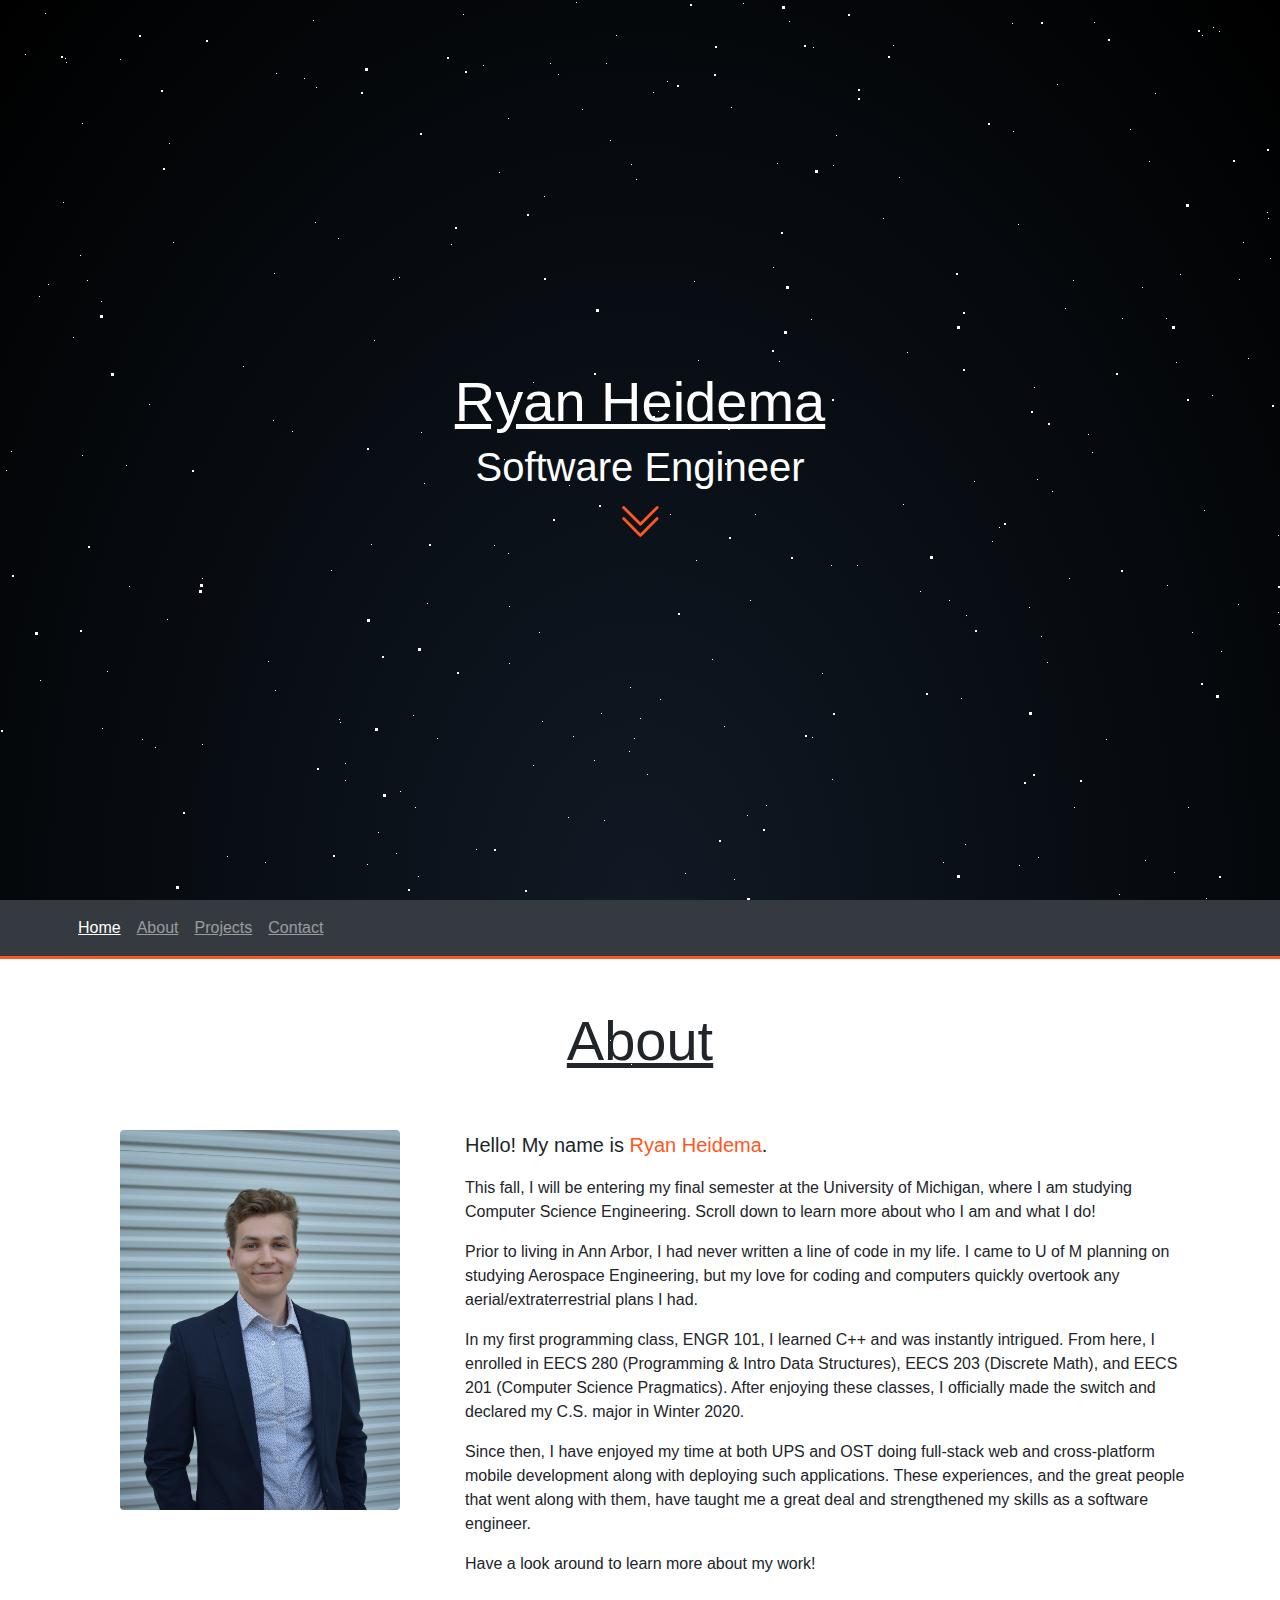
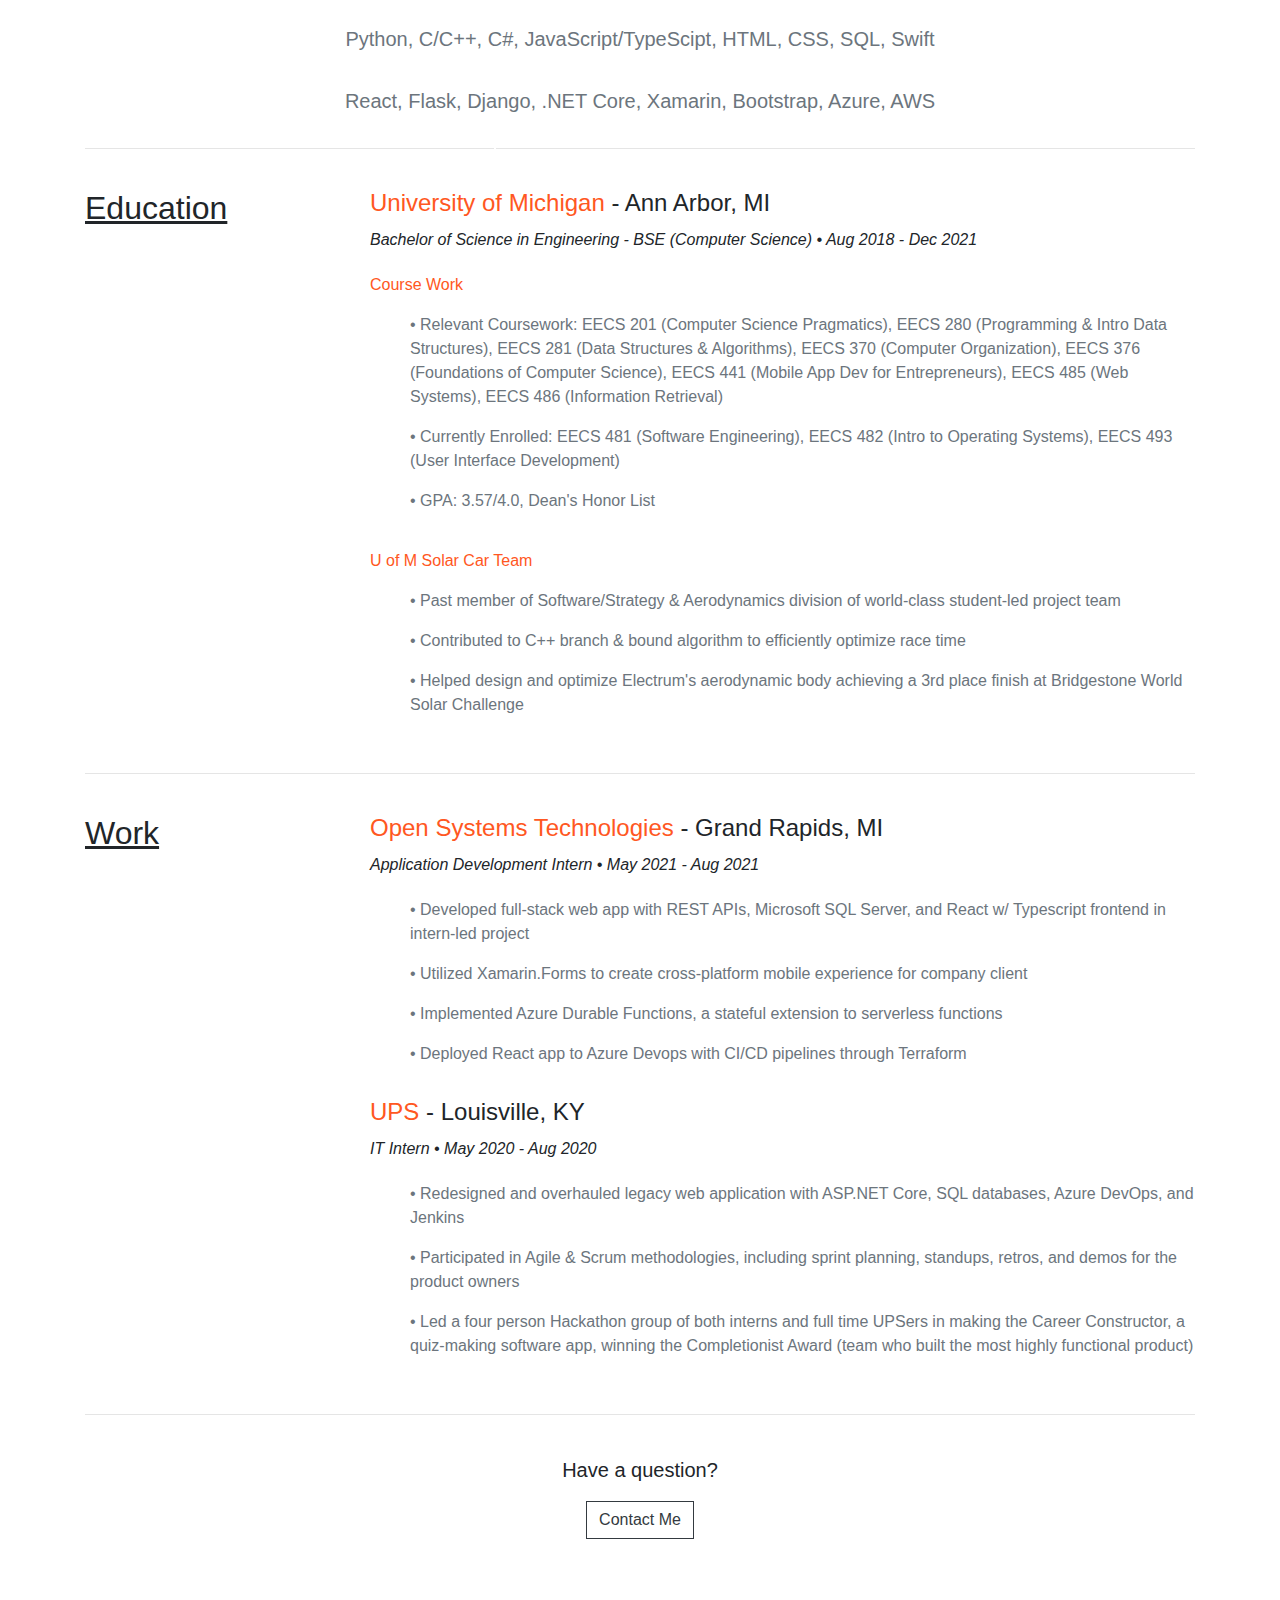
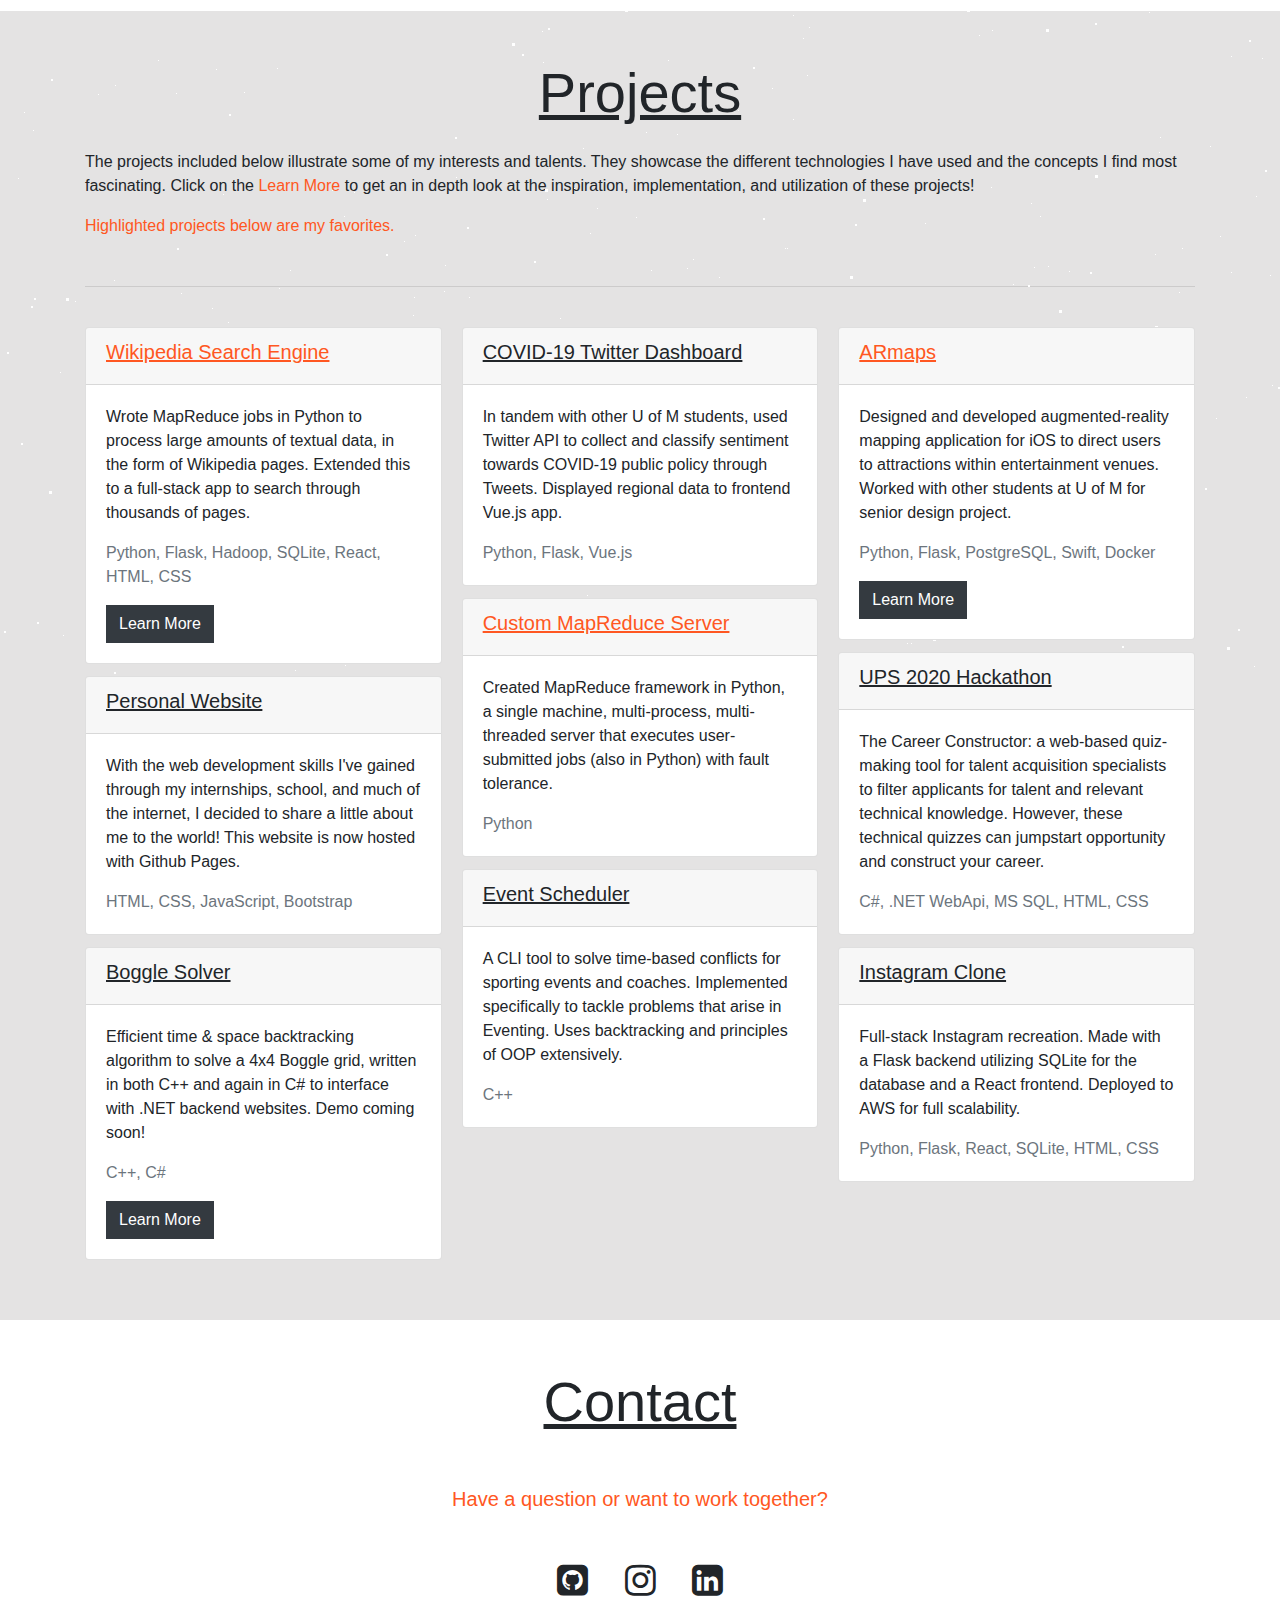
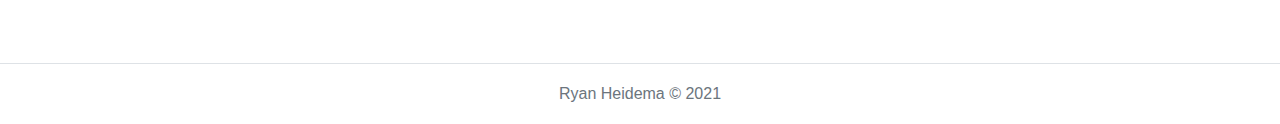
==== commit ecc84729: "Update Project section" ====
--- a/index.html
+++ b/index.html
@@ -89,7 +89,7 @@
                     </div>
                     <div class="row py-3">
                         <div class="col text-center lead text-muted">	
-                            React, Flask, Django, .NET Core, Xamarin, Bootstrap
+                            React, Flask, Django, .NET Core, Xamarin, Bootstrap, Azure, AWS
                         </div>
                     </div>
                     <hr />
@@ -211,7 +211,7 @@
                 <div class="container">
                     <div class="py-3">
                         <p>
-                            The projects included below illustrate some of my interests and talents. They showcase the different technologies I know how to implement and the concepts I find most fascinating. Click on the <span class="text-orange-one">Learn More</span> to get an in depth look at the inspiration, implementation, and utilization of these projects!
+                            The projects included below illustrate some of my interests and talents. They showcase the different technologies I have used and the concepts I find most fascinating. Click on the <span class="text-orange-one">Learn More</span> to get an in depth look at the inspiration, implementation, and utilization of these projects!
                         </p>
                         <p class="text-lead text-orange-one">
                             Highlighted projects below are my favorites.
@@ -221,87 +221,86 @@
                     <div class="card-columns pt-4">
                         <div class="card">
                             <div class="card-header">
+                                <h5><u class="text-orange-one">Wikipedia Search Engine</u></h5>
+                            </div>
+                            <div class="card-body">
+                                <p class="card-text">Wrote MapReduce jobs in Python to process large amounts of textual data, in the form of Wikipedia pages. Extended this to a full-stack app to search through thousands of pages.</p>
+                                <p class="card-text text-muted text-weight-light">Python, Flask, Hadoop, SQLite, React, HTML, CSS</p>
+                                <a class="btn btn-dark rounded-0 text-white" href="projects/index.html#SearchEngine">Learn More</a>
+                            </div>
+                        </div>
+                        <div class="card">
+                            <div class="card-header">
                                 <h5><u>Personal Website</u></h5>
                             </div>
                             <div class="card-body">
-                                <p class="card-text">With the web development skills I gained from UPS, school, and much of the internet, I decided to share a little about me to the world. There's a few interesting parts of the site including my parallax home screen and the use of MailKit.</p>
-                                <p class="card-text text-muted text-weight-light">C#, HTML/CSS, JavaScript</p>
-                                <a class="btn btn-dark rounded-0 text-white" href="projects/index.html#PersonalWebsite">Learn More</a>
-                            </div>
-                        </div>
-                        <div class="card">
-                            <div class="card-header">
-                                <h5><u class="text-orange-one">Event Scheduler</u></h5>
-                            </div>
-                            <div class="card-body">
-                                <p class="card-text">A tool to solve time-based conflicts for sporting events and coaches. Implemented specifically to tackle problems that arise in Eventing. Uses backtracking and principles of OOP extensively.</p>
-                                <p class="card-text text-muted text-weight-light">C++</p>
-                                <a class="btn btn-dark rounded-0 text-white" href="projects/index.html#EventScheduler">Learn More</a>
-                            </div>
-                        </div>
-                        <div class="card">
-                            <div class="card-header">
-                                <h5><u>Puzzle Solver</u></h5>
-                            </div>
-                            <div class="card-body">
-                                <p class="card-text">Command line puzzle solving algorithm using both BFS and DFS to solve 3D maze efficiently. Made very extensive use of intricate unit-testing to ensure reliability.</p>
-                                <p class="card-text text-muted text-weight-light">C++</p>
-                            </div>
-                        </div>
-                        <div class="card">
-                            <div class="card-header">
-                                <h5><u class="text-orange-one">Boggle Solver</u></h5>
-                            </div>
-                            <div class="card-body">
-                                <p class="card-text">Efficient time & space backtracking algorithm to solve a 4x4 Boggle grid, written in both C++ and again in C# to interface with this website. Demo coming soon!</p>
+                                <p class="card-text">With the web development skills I've gained through my internships, school, and much of the internet, I decided to share a little about me to the world! This website is now hosted with Github Pages.</p>
+                                <p class="card-text text-muted text-weight-light">HTML, CSS, JavaScript, Bootstrap</p>
+                            </div>
+                        </div>
+                        <div class="card">
+                            <div class="card-header">
+                                <h5><u>Boggle Solver</u></h5>
+                            </div>
+                            <div class="card-body">
+                                <p class="card-text">Efficient time & space backtracking algorithm to solve a 4x4 Boggle grid, written in both C++ and again in C# to interface with .NET backend websites. Demo coming soon!</p>
                                 <p class="card-text text-muted text-weight-light">C++, C#</p>
                                 <a class="btn btn-dark rounded-0 text-white" href="projects/index.html">Learn More</a>
                             </div>
                         </div>
                         <div class="card">
                             <div class="card-header">
-                                <h5><u>TSP Heuristics & Optimization</u></h5>
-                            </div>
-                            <div class="card-body">
-                                <p class="card-text">Implementing various MST algorithms as well as a Branch and Bound algorithm to solve the Travelling Salesperson Problem. Explored multiple heuristics as well as an optimal solution to the TSP.</p>
+                                <h5><u>COVID-19 Twitter Dashboard</u></h5>
+                            </div>
+                            <div class="card-body">
+                                <p class="card-text">In tandem with other U of M students, used Twitter API to collect and classify sentiment towards COVID-19 public policy through Tweets. Displayed regional data to frontend Vue.js app.</p>
+                                <p class="card-text text-muted text-weight-light">Python, Flask, Vue.js</p>
+                            </div>
+                        </div>
+                        <div class="card">
+                            <div class="card-header">
+                                <h5><u class="text-orange-one">Custom MapReduce Server</u></h5>
+                            </div>
+                            <div class="card-body">
+                                <p class="card-text">Created MapReduce framework in Python, a single machine, multi-process, multi-threaded server that executes user-submitted jobs (also in Python) with fault tolerance.</p>
+                                <p class="card-text text-muted text-weight-light">Python</p>
+                            </div>
+                        </div>
+                        <div class="card">
+                            <div class="card-header">
+                                <h5><u>Event Scheduler</u></h5>
+                            </div>
+                            <div class="card-body">
+                                <p class="card-text">A CLI tool to solve time-based conflicts for sporting events and coaches. Implemented specifically to tackle problems that arise in Eventing. Uses backtracking and principles of OOP extensively.</p>
                                 <p class="card-text text-muted text-weight-light">C++</p>
                             </div>
                         </div>
                         <div class="card">
                             <div class="card-header">
+                                <h5><u class="text-orange-one">ARmaps</u></h5>
+                            </div>
+                            <div class="card-body">
+                                <p class="card-text">Designed and developed augmented-reality mapping application for iOS to direct users to attractions within entertainment venues. Worked with other students at U of M for senior design project.</p>
+                                <p class="card-text text-muted text-weight-light">Python, Flask, PostgreSQL, Swift, Docker</p>
+                                <a class="btn btn-dark rounded-0 text-white" href="projects/index.html#ARmaps">Learn More</a>
+                            </div>
+                        </div>
+                        <div class="card">
+                            <div class="card-header">
                                 <h5><u>UPS 2020 Hackathon</u></h5>
                             </div>
                             <div class="card-body">
-                                <p class="card-text">The Career Constructor: a quiz-making tool for talent acquisition specialists to filter applicants for talent and relevant technical knowledge. However, these technical quizzes can jumpstart opportunity and construct your career.</p>
-                                <p class="card-text text-muted text-weight-light">C#, HTML/CSS, JavaScript, SQL</p>
-                                <a class="btn btn-dark rounded-0 text-white" href="projects/index.html#UPSHackathon">Learn More</a>
-                            </div>
-                        </div>
-                        <div class="card">
-                            <div class="card-header">
-                                <h5><u>Templated Static Site Generator</u></h5>
-                            </div>
-                            <div class="card-body">
-                                <p class="card-text">Instagram clone implemented with static site generation. Includes shell scripts to automate testing, deployment, and development. Took in HTML templates & JSON files as input and outputted website as static content.</p>
-                                <p class="card-text text-muted text-weight-light">Python, HTML, CSS, Jinja2</p>
-                            </div>
-                        </div>
-                        <div class="card">
-                            <div class="card-header">
-                                <h5><u>Stock Market Emulator</u></h5>
-                            </div>
-                            <div class="card-body">
-                                <p class="card-text">Designed and implemented efficient C++ algorithm to automatically match buy and sell orders between various traders and multiple stock options. Included additional functionality to determine when was the correct time to optimize profits.</p>
-                                <p class="card-text text-muted text-weight-light">C++</p>
-                            </div>
-                        </div>
-                        <div class="card">
-                            <div class="card-header">
-                                <h5><u>LC-2K ISA</u></h5>
-                            </div>
-                            <div class="card-body">
-                                <p class="card-text">C program that takes in assembly-language program and translate it into machine language. Output is 32-bit instructions, and project was tested rigorously and has robust error-checking.</p>
-                                <p class="card-text text-muted text-weight-light">C</p>
+                                <p class="card-text">The Career Constructor: a web-based quiz-making tool for talent acquisition specialists to filter applicants for talent and relevant technical knowledge. However, these technical quizzes can jumpstart opportunity and construct your career.</p>
+                                <p class="card-text text-muted text-weight-light">C#, .NET WebApi, MS SQL, HTML, CSS</p>
+                            </div>
+                        </div>
+                        <div class="card">
+                            <div class="card-header">
+                                <h5><u>Instagram Clone</u></h5>
+                            </div>
+                            <div class="card-body">
+                                <p class="card-text">Full-stack Instagram recreation. Made with a Flask backend utilizing SQLite for the database and a React frontend. Deployed to AWS for full scalability.</p>
+                                <p class="card-text text-muted text-weight-light">Python, Flask, React, SQLite, HTML, CSS</p>
                             </div>
                         </div>
                     </div>
@@ -345,7 +344,7 @@
     </div>
     <footer class="border-top footer text-muted">
         <div class="container text-center">
-            Ryan Heidema &copy; 2020
+            Ryan Heidema &copy; 2021
         </div>
     </footer>
     <script src="https://code.jquery.com/jquery-3.3.1.slim.min.js" integrity="sha384-q8i/X+965DzO0rT7abK41JStQIAqVgRVzpbzo5smXKp4YfRvH+8abtTE1Pi6jizo" crossorigin="anonymous"></script>
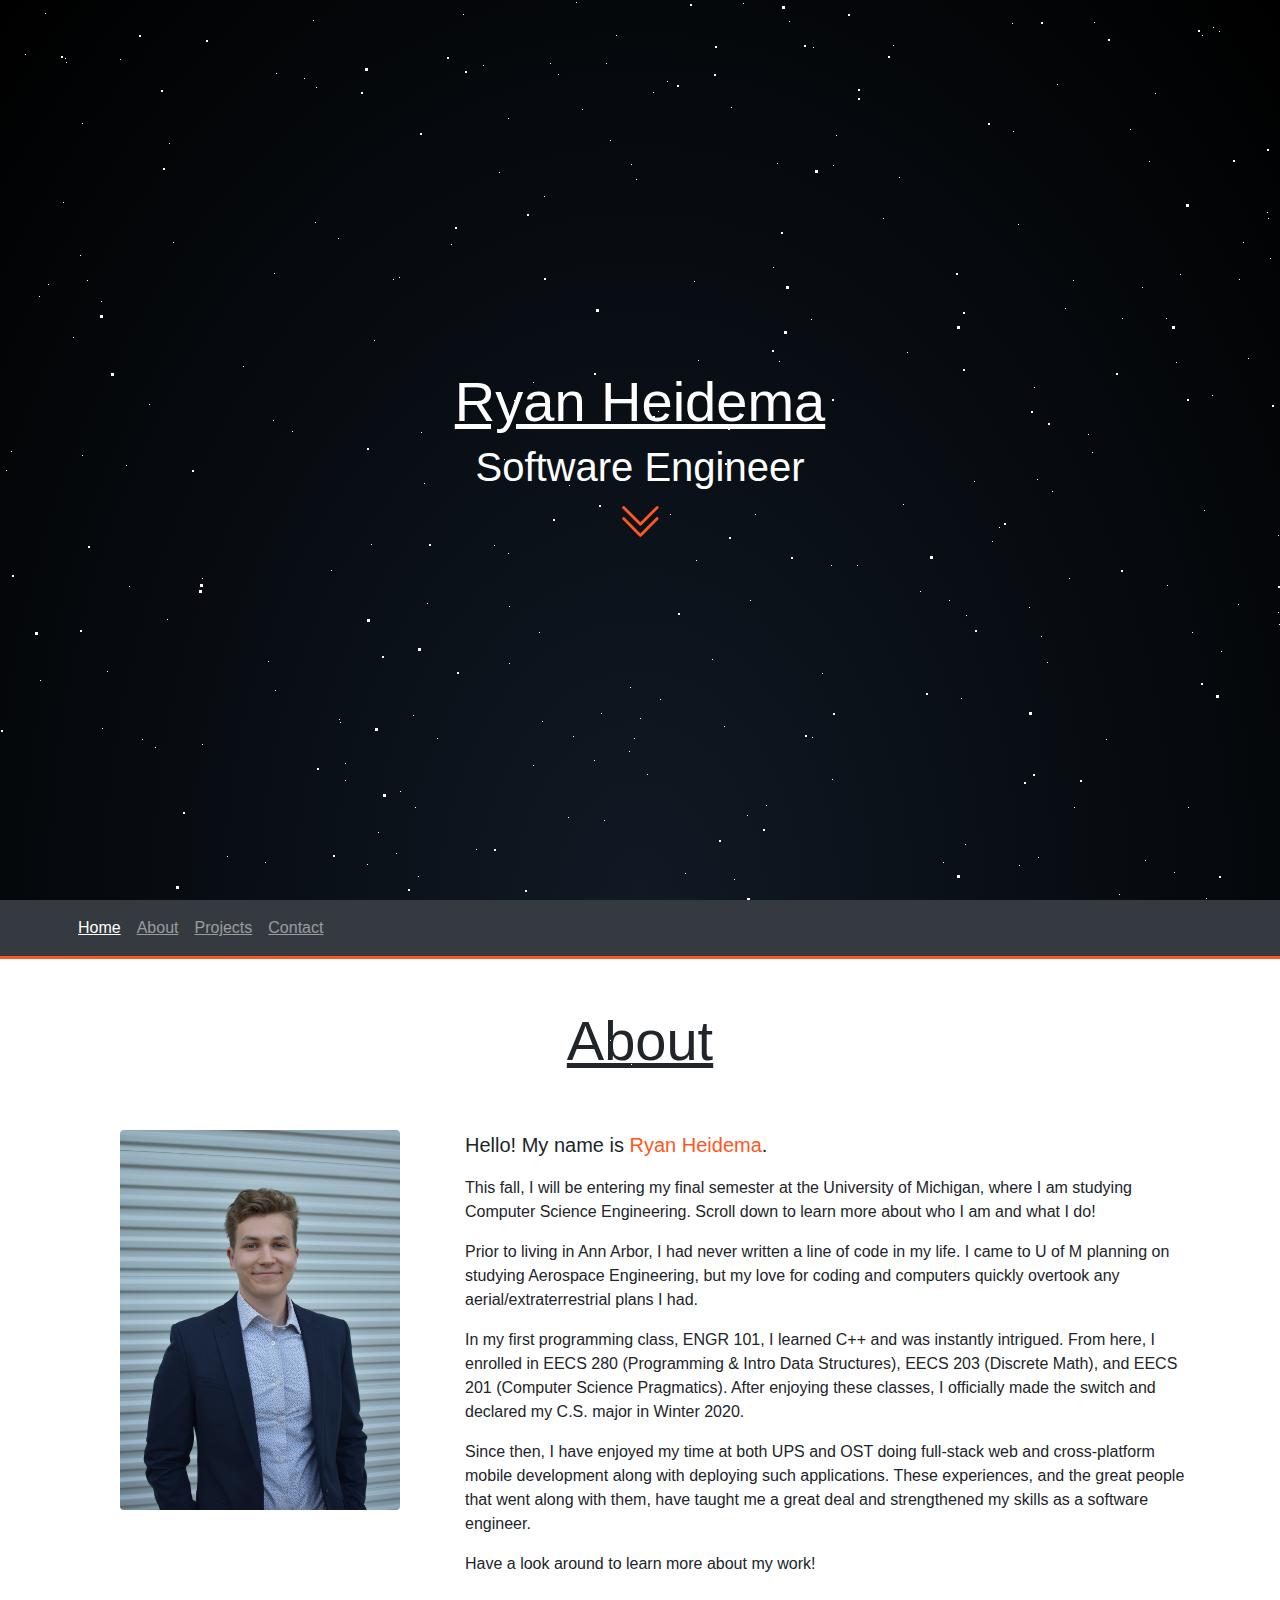
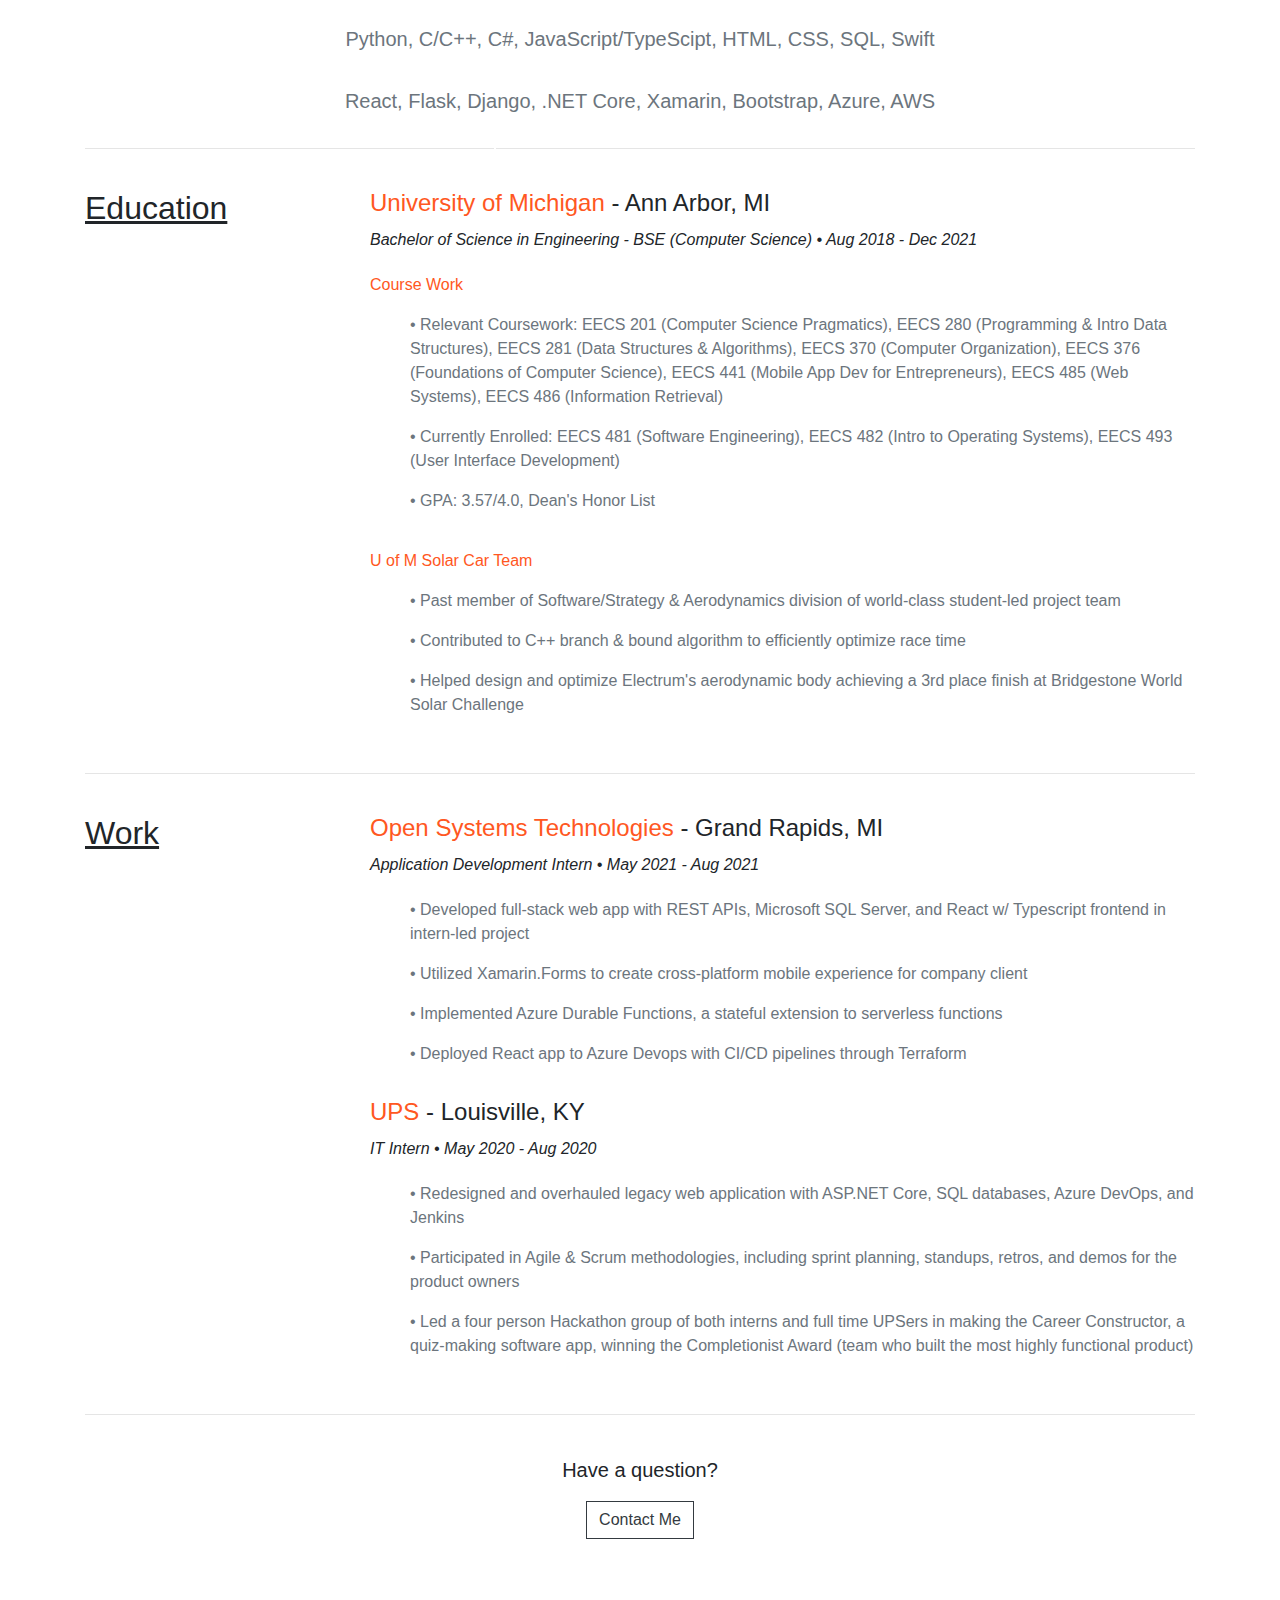
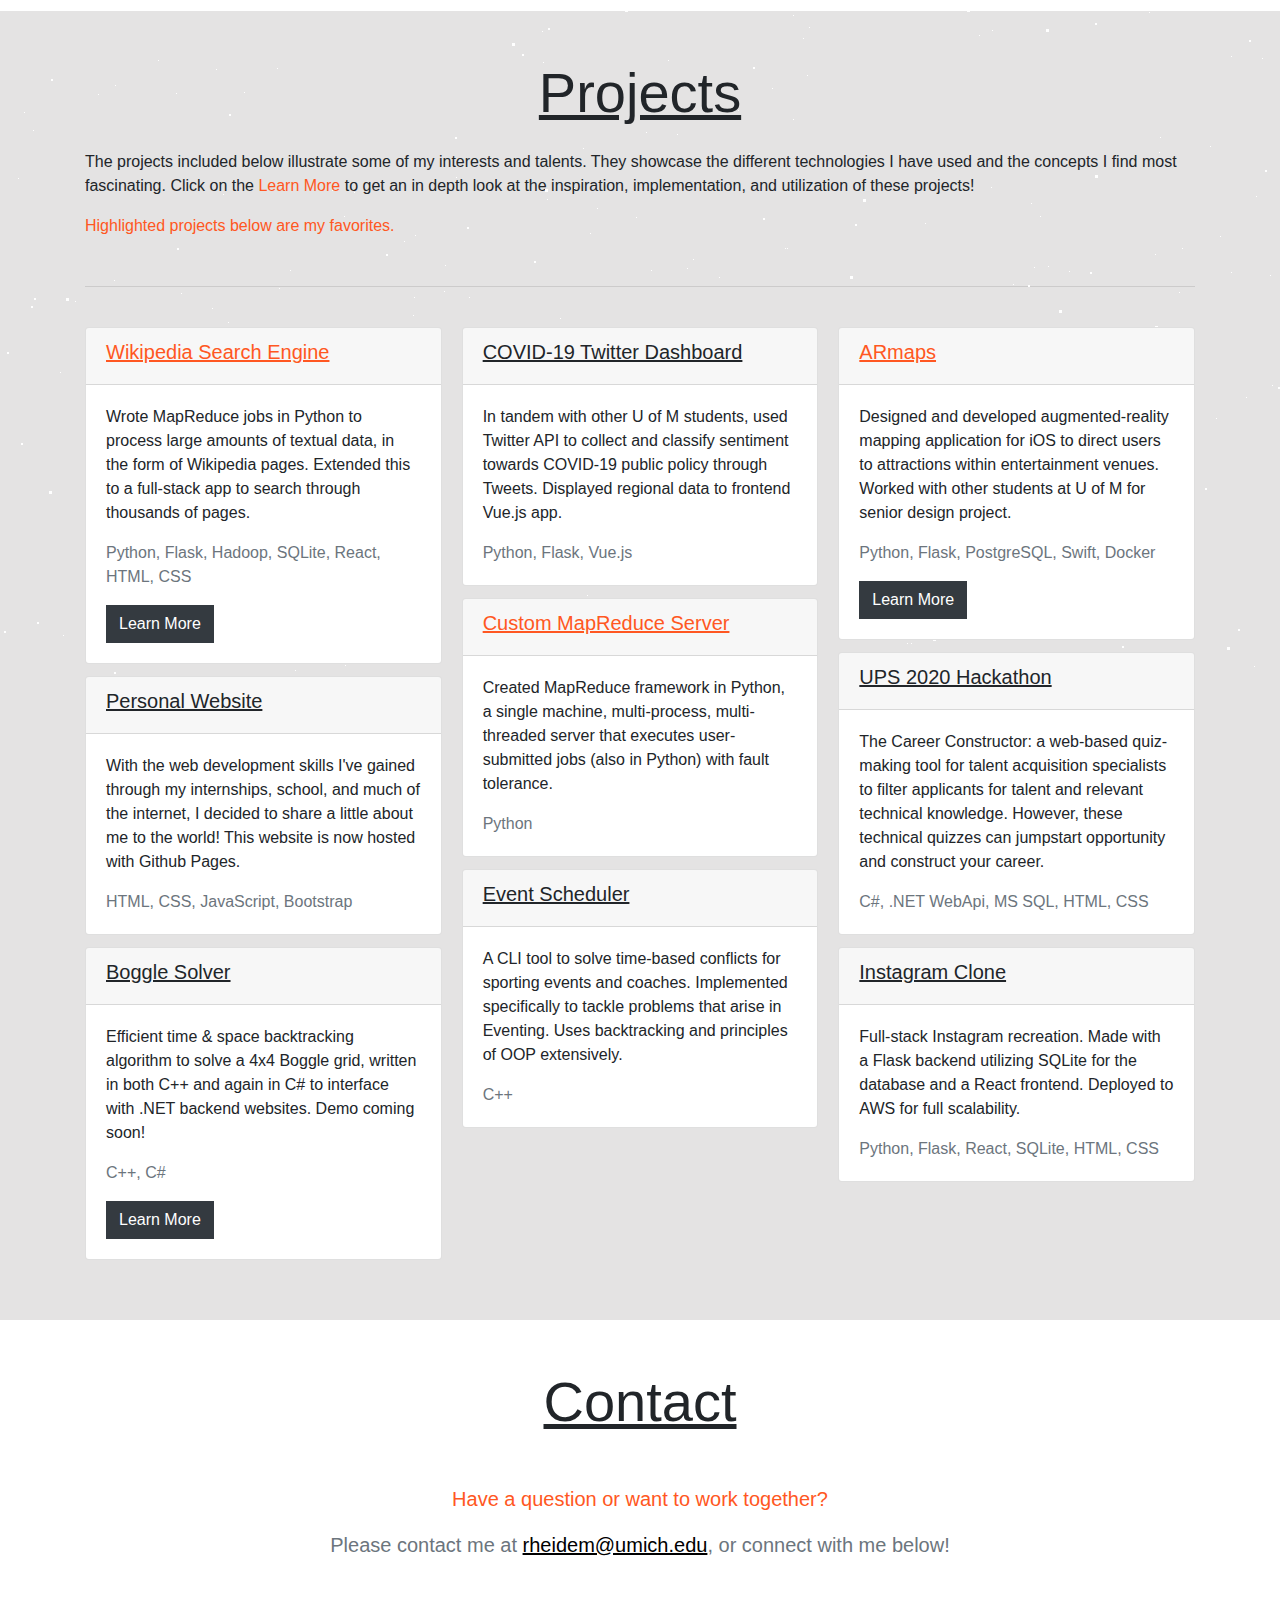
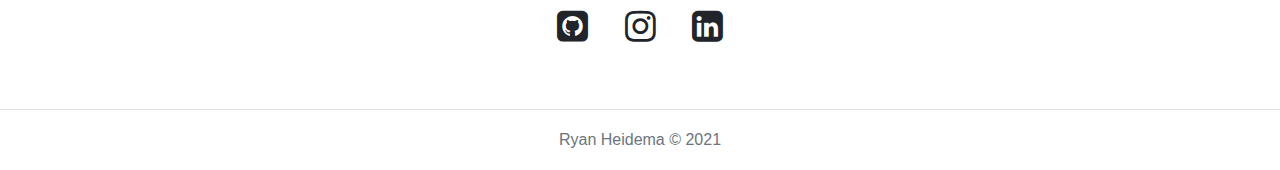
==== commit bfdf8e73: "Clean up Contact section" ====
--- a/index.html
+++ b/index.html
@@ -226,7 +226,7 @@
                             <div class="card-body">
                                 <p class="card-text">Wrote MapReduce jobs in Python to process large amounts of textual data, in the form of Wikipedia pages. Extended this to a full-stack app to search through thousands of pages.</p>
                                 <p class="card-text text-muted text-weight-light">Python, Flask, Hadoop, SQLite, React, HTML, CSS</p>
-                                <a class="btn btn-dark rounded-0 text-white" href="projects/index.html#SearchEngine">Learn More</a>
+                                <a class="btn btn-dark rounded-0 text-white" href="projects/#SearchEngine">Learn More</a>
                             </div>
                         </div>
                         <div class="card">
@@ -245,7 +245,7 @@
                             <div class="card-body">
                                 <p class="card-text">Efficient time & space backtracking algorithm to solve a 4x4 Boggle grid, written in both C++ and again in C# to interface with .NET backend websites. Demo coming soon!</p>
                                 <p class="card-text text-muted text-weight-light">C++, C#</p>
-                                <a class="btn btn-dark rounded-0 text-white" href="projects/index.html">Learn More</a>
+                                <a class="btn btn-dark rounded-0 text-white" href="projects/#BoggleSolver">Learn More</a>
                             </div>
                         </div>
                         <div class="card">
@@ -282,7 +282,7 @@
                             <div class="card-body">
                                 <p class="card-text">Designed and developed augmented-reality mapping application for iOS to direct users to attractions within entertainment venues. Worked with other students at U of M for senior design project.</p>
                                 <p class="card-text text-muted text-weight-light">Python, Flask, PostgreSQL, Swift, Docker</p>
-                                <a class="btn btn-dark rounded-0 text-white" href="projects/index.html#ARmaps">Learn More</a>
+                                <a class="btn btn-dark rounded-0 text-white" href="projects/">Learn More</a>
                             </div>
                         </div>
                         <div class="card">
@@ -311,28 +311,16 @@
                     <h1 class="display-4"><u>Contact</u></h1>
                 </div>
                 <div class="container">
-                    <div class="text-center text-orange-one my-5">
+                    <div class="text-center text-orange-one mt-5">
                         <p class="lead">
                             Have a question or want to work together?
                         </p>
                     </div>
-                    <!-- <div class="row">
-                        <div class="col-2"></div>
-                        <div class="col-8">
-                            <form method="post">
-                                <div class="form-group">
-                                    <input class="form-control my-1 bg-grey-one" type="text" placeholder="Name" asp-for="EmailName">
-                                    <input class="form-control my-1 bg-grey-one" type="email" placeholder="Your Email Address" asp-for="FromAddress">
-                                    <input class="form-control my-1 bg-grey-one" type="text" placeholder="Subject" asp-for="EmailSubject">
-                                    <textarea class="form-control my-1 bg-grey-one" type="text" rows="6" placeholder="Your Message" asp-for="EmailBody"></textarea>
-                                    <div class="text-right">
-                                        <button type="submit" class="btn btn-outline-dark rounded-0 my-1">Submit</button>
-                                    </div>
-                                </div>
-                            </form>
-                        </div>
-                        <div class="col-2"></div>
-                    </div> -->
+                    <div class="text-center mb-5">
+                        <p class="lead text-muted">
+                            Please contact me at <u style="color: black;">rheidem@umich.edu</u>, or connect with me below!
+                        </p>
+                    </div>
                 </div>
                 <div class="text-center">
                     <a href="https://github.com/rheidem" target="_blank" class="fa fa-github-square mx-3" style="font-size:36px; color: #212529;"></a>
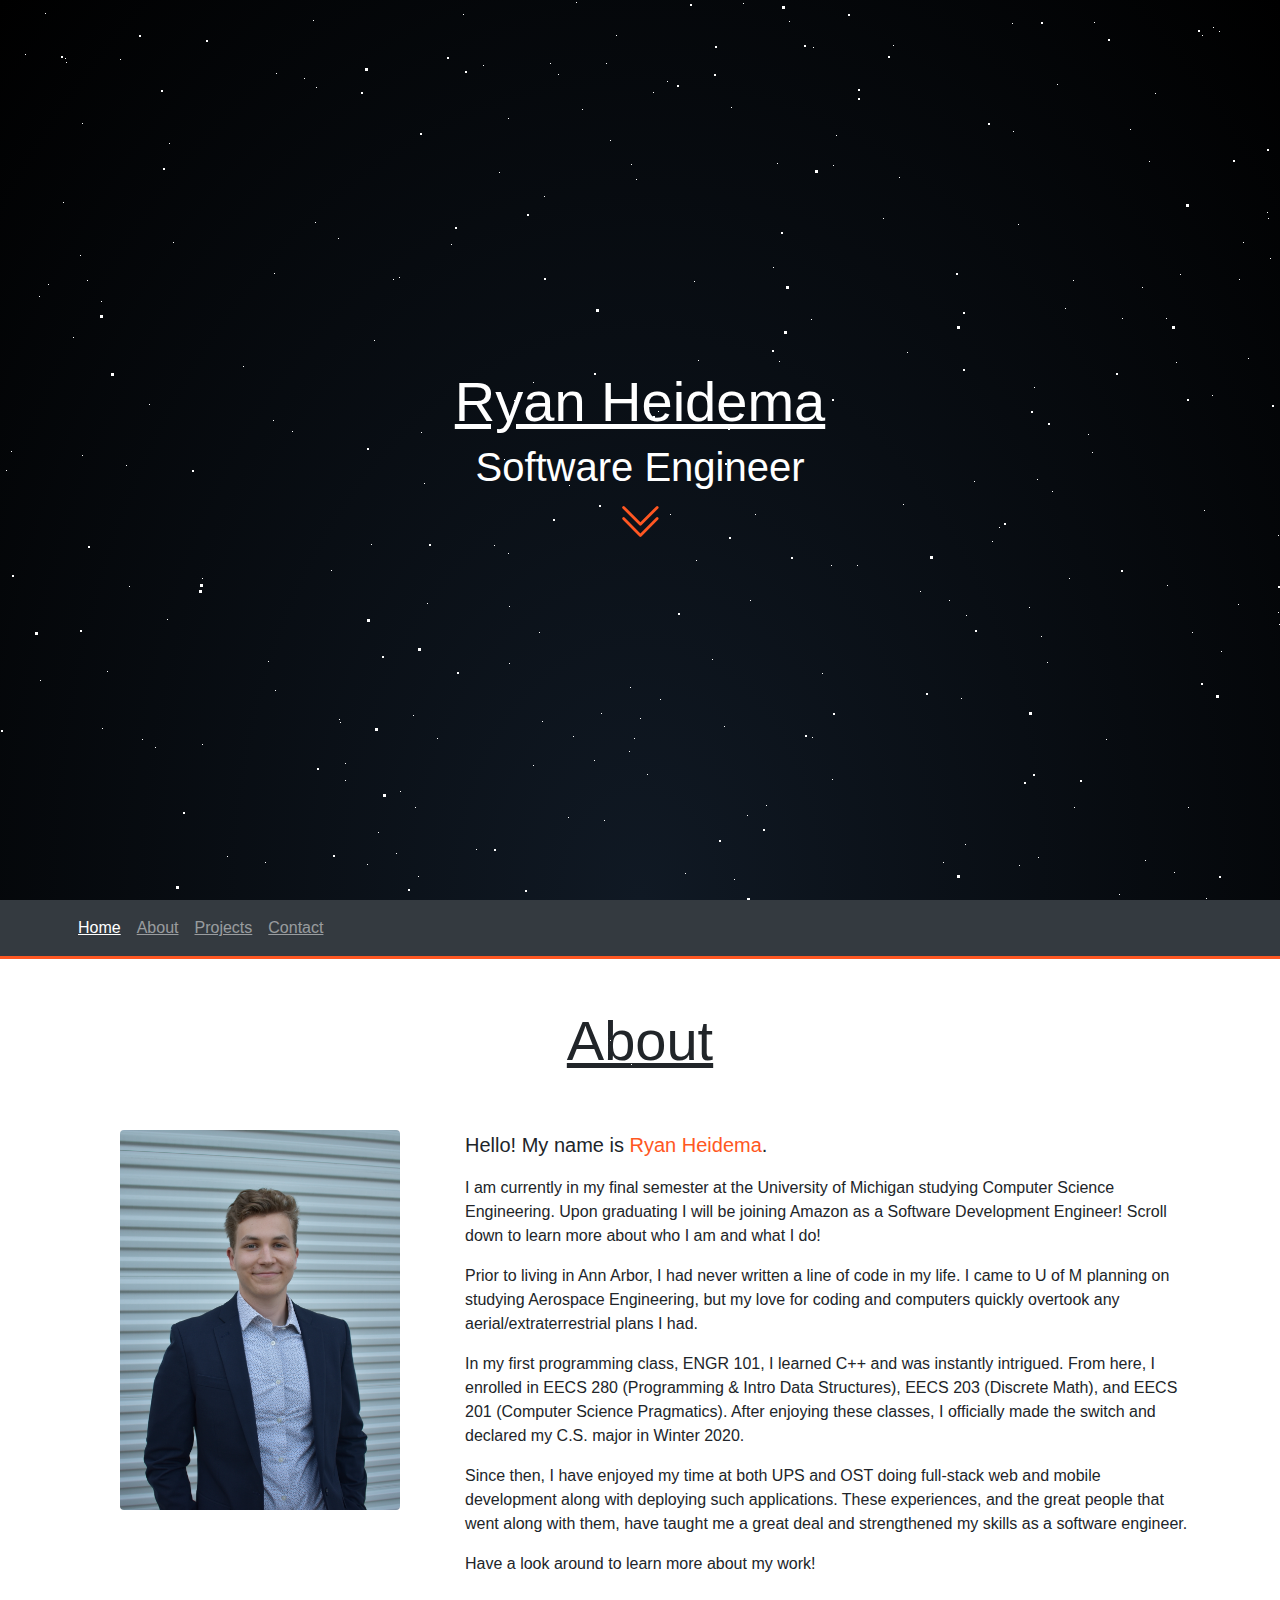
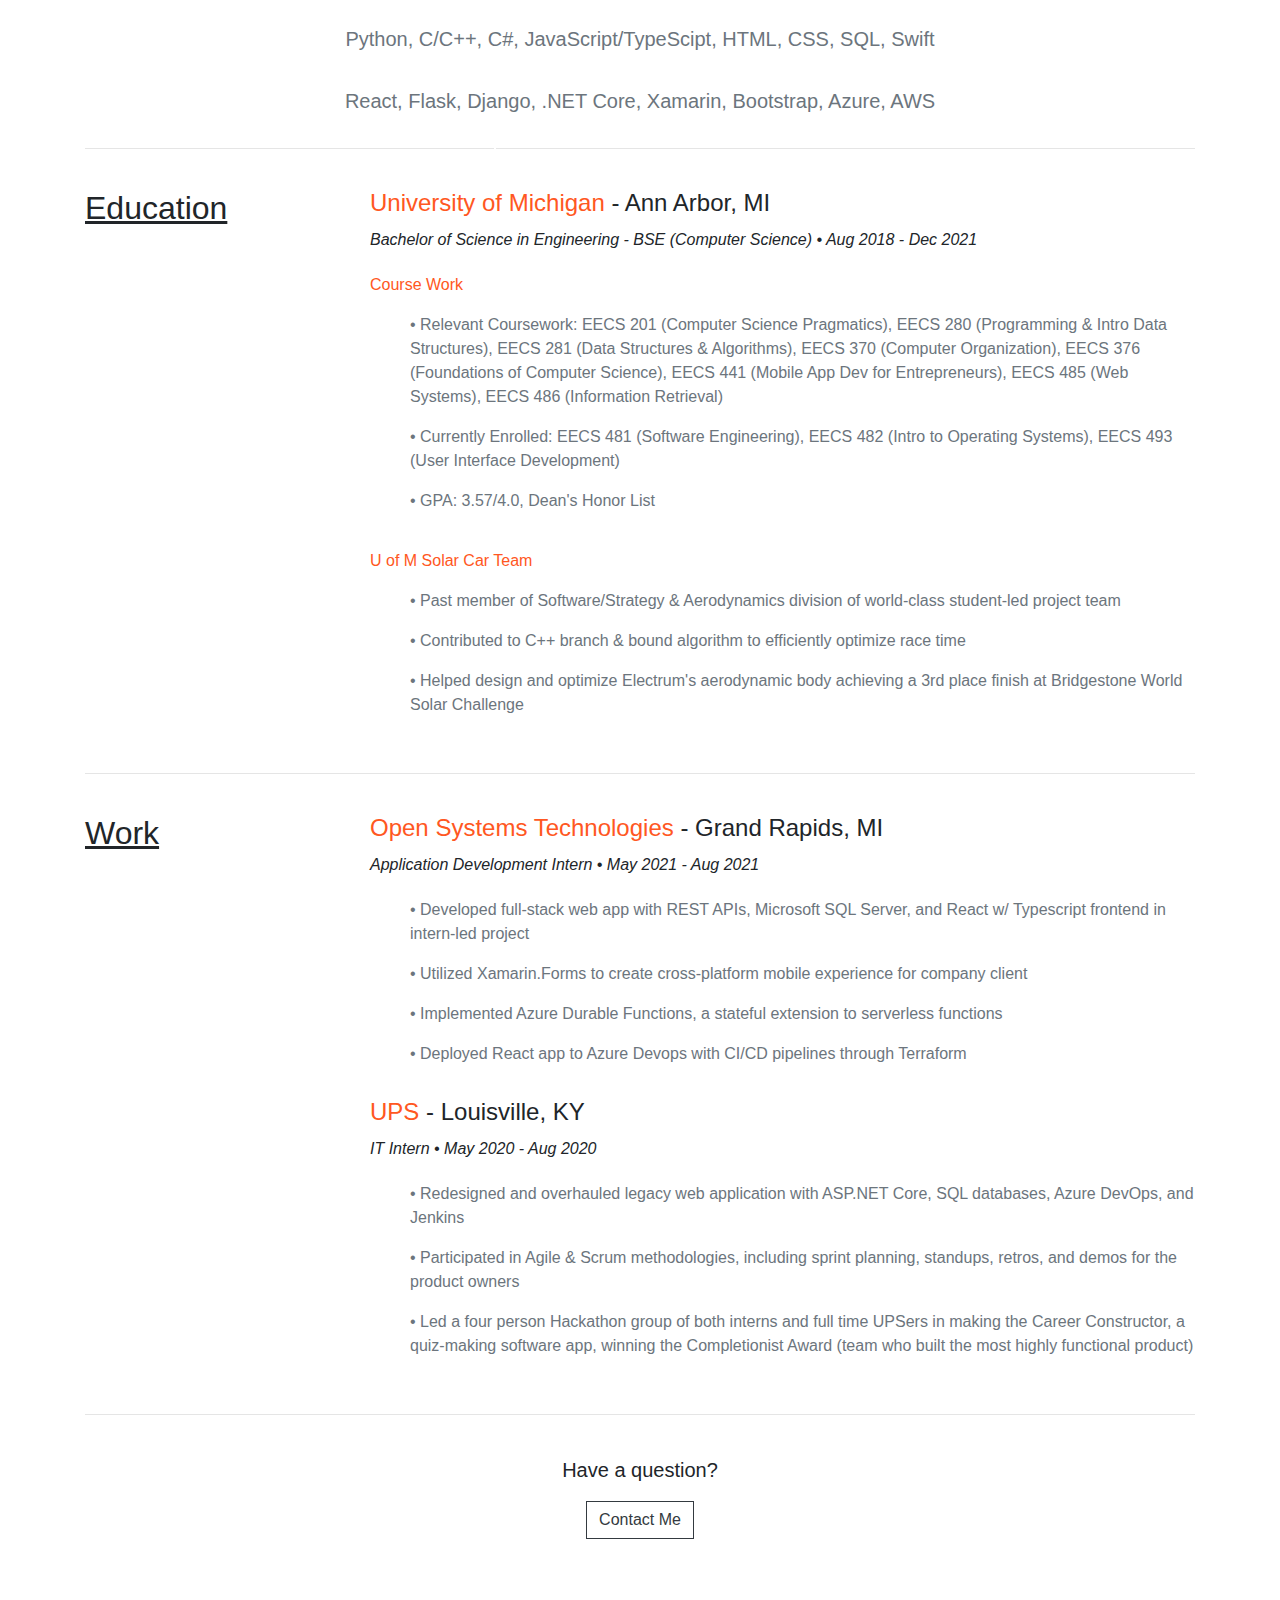
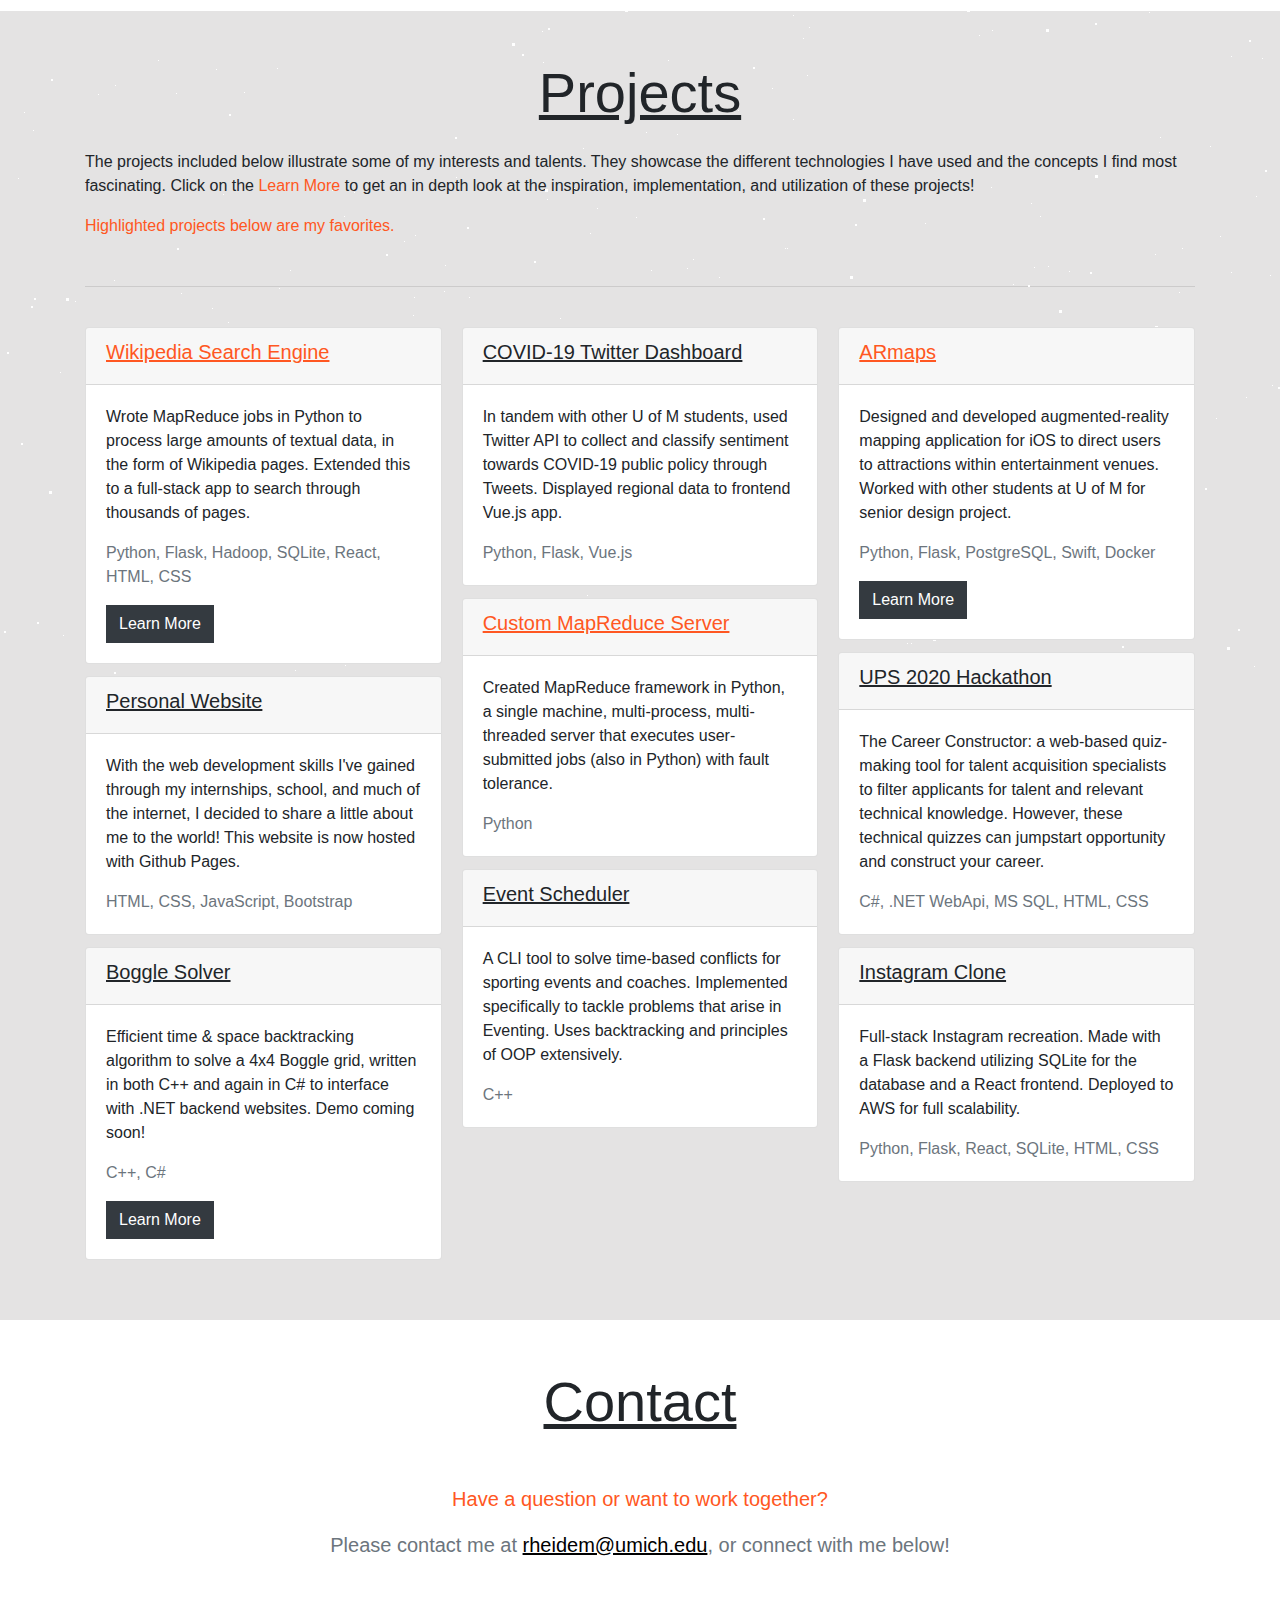
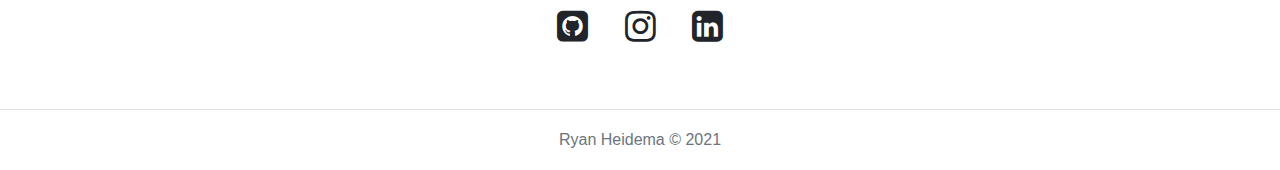
==== commit 8442ddbd: "Include update in About section" ====
--- a/index.html
+++ b/index.html
@@ -66,7 +66,7 @@
                                 Hello! My name is <span class="text-orange-one">Ryan Heidema</span>.
                             </p>
                             <p>
-                                This fall, I will be entering my final semester at the University of Michigan, where I am studying Computer Science Engineering. Scroll down to learn more about who I am and what I do!
+                                I am currently in my final semester at the University of Michigan studying Computer Science Engineering. Upon graduating I will be joining Amazon as a Software Development Engineer! Scroll down to learn more about who I am and what I do!
                             </p>
                             <p>
                                 Prior to living in Ann Arbor, I had never written a line of code in my life. I came to U of M planning on studying Aerospace Engineering, but my love for coding and computers quickly overtook any aerial/extraterrestrial plans I had.
@@ -75,7 +75,7 @@
                                 In my first programming class, ENGR 101, I learned C++ and was instantly intrigued. From here, I enrolled in EECS 280 (Programming & Intro Data Structures), EECS 203 (Discrete Math), and EECS 201 (Computer Science Pragmatics). After enjoying these classes, I officially made the switch and declared my C.S. major in Winter 2020.
                             </p>
                             <p>
-                                Since then, I have enjoyed my time at both UPS and OST doing full-stack web and cross-platform mobile development along with deploying such applications. These experiences, and the great people that went along with them, have taught me a great deal and strengthened my skills as a software engineer.
+                                Since then, I have enjoyed my time at both UPS and OST doing full-stack web and mobile development along with deploying such applications. These experiences, and the great people that went along with them, have taught me a great deal and strengthened my skills as a software engineer.
                             </p>
                             <p class="font-weight-light">
                                 Have a look around to learn more about my work!
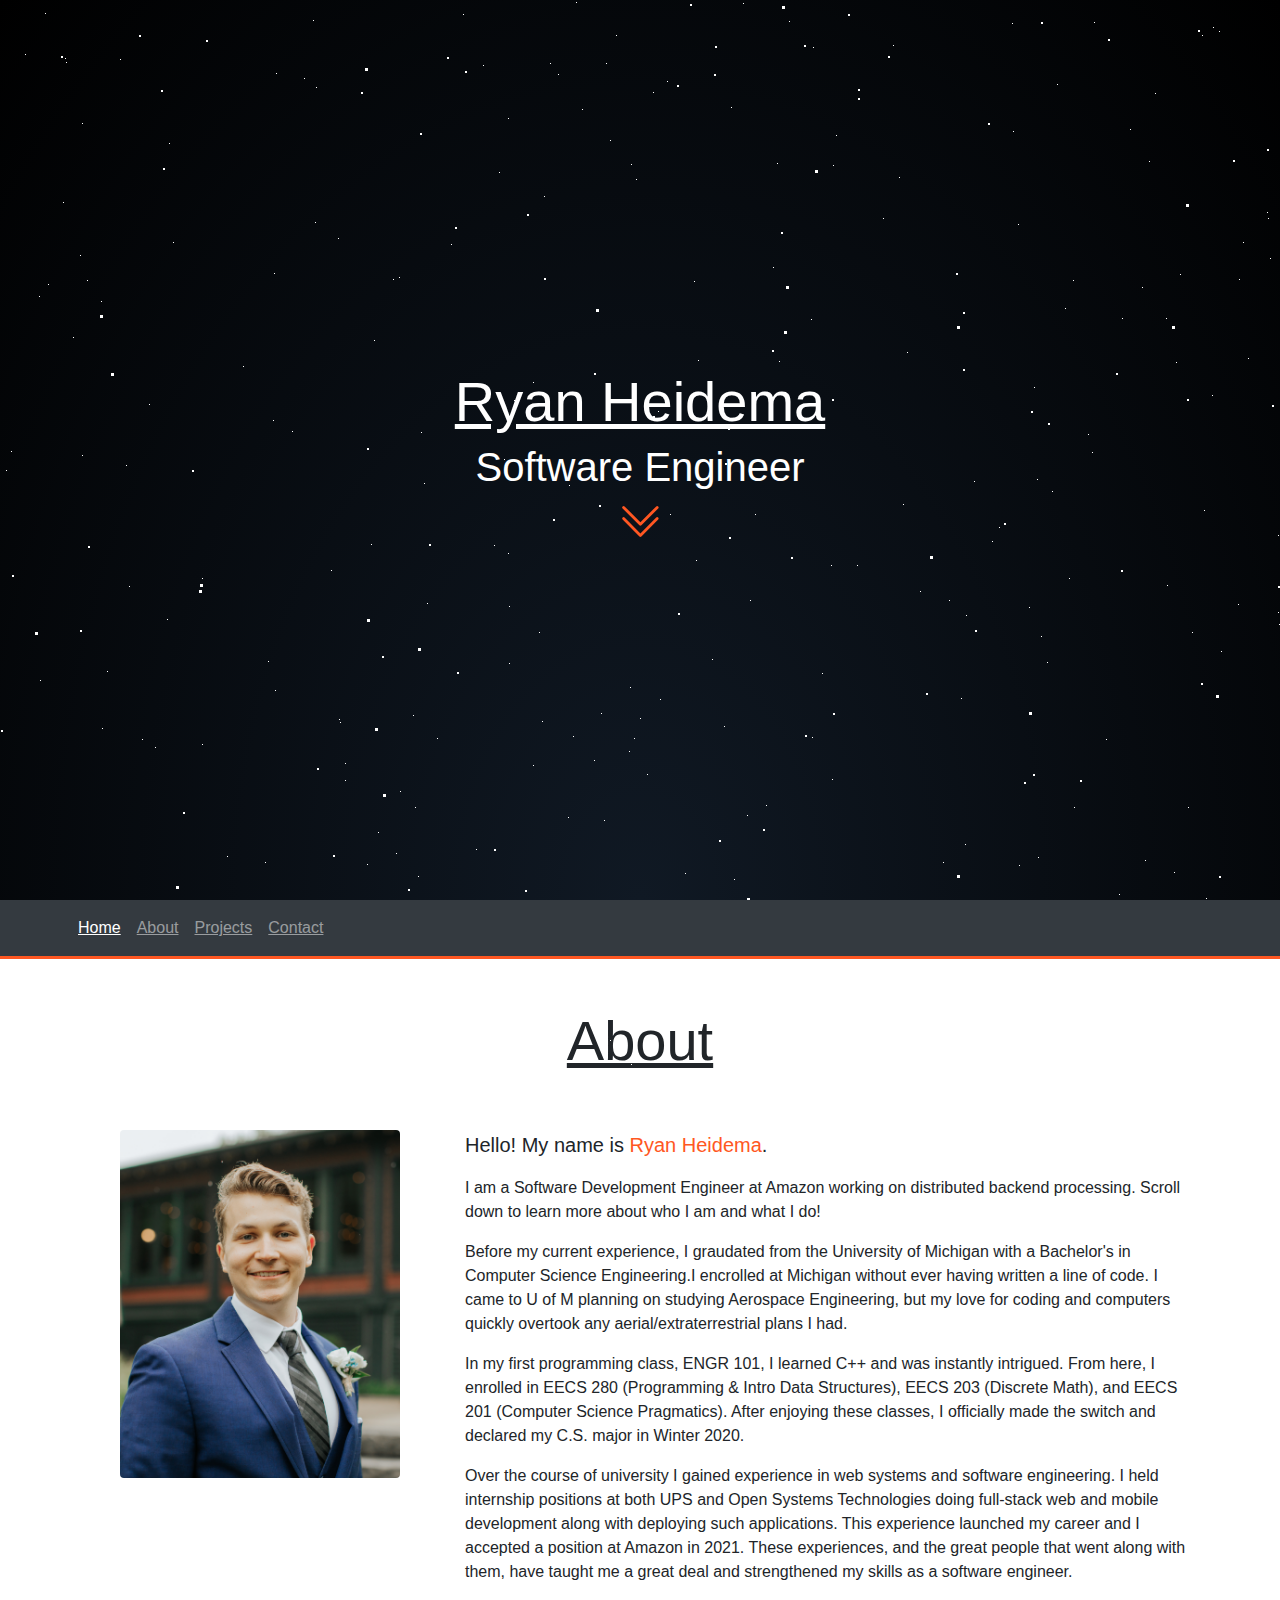
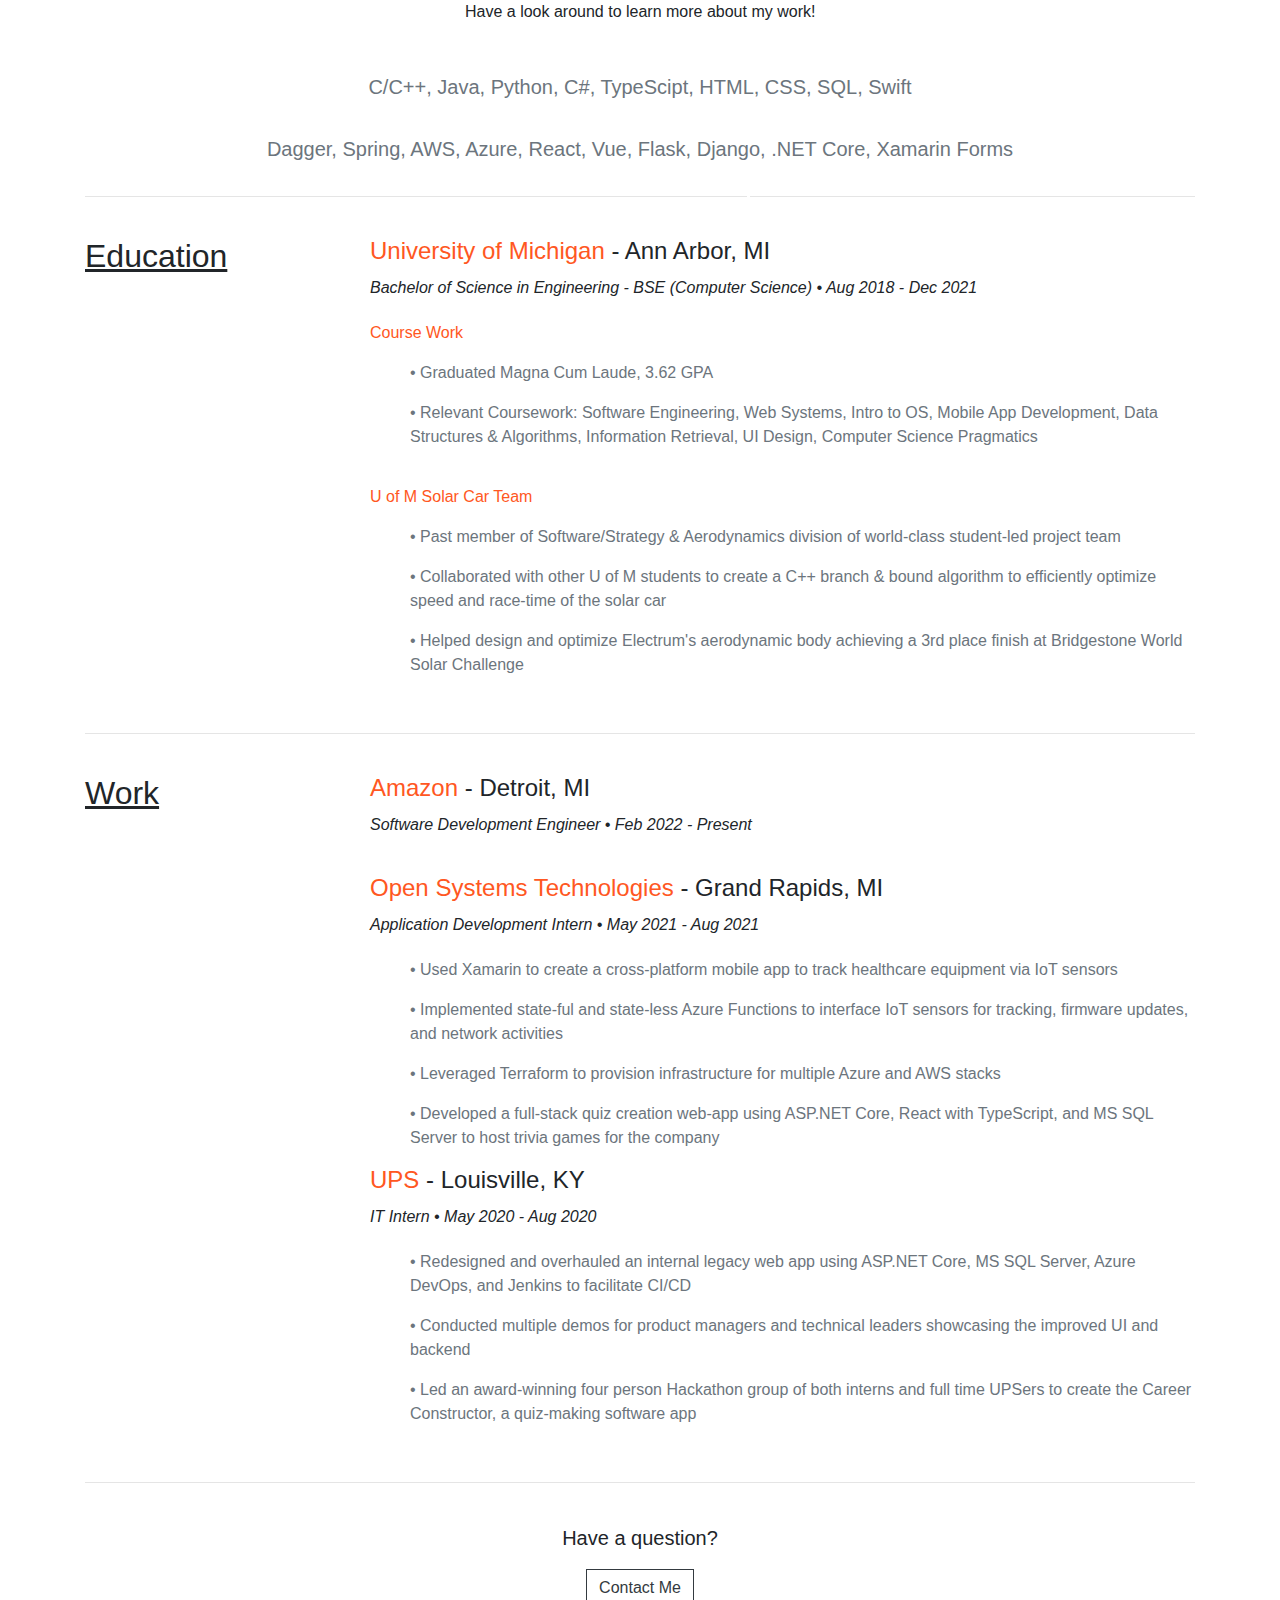
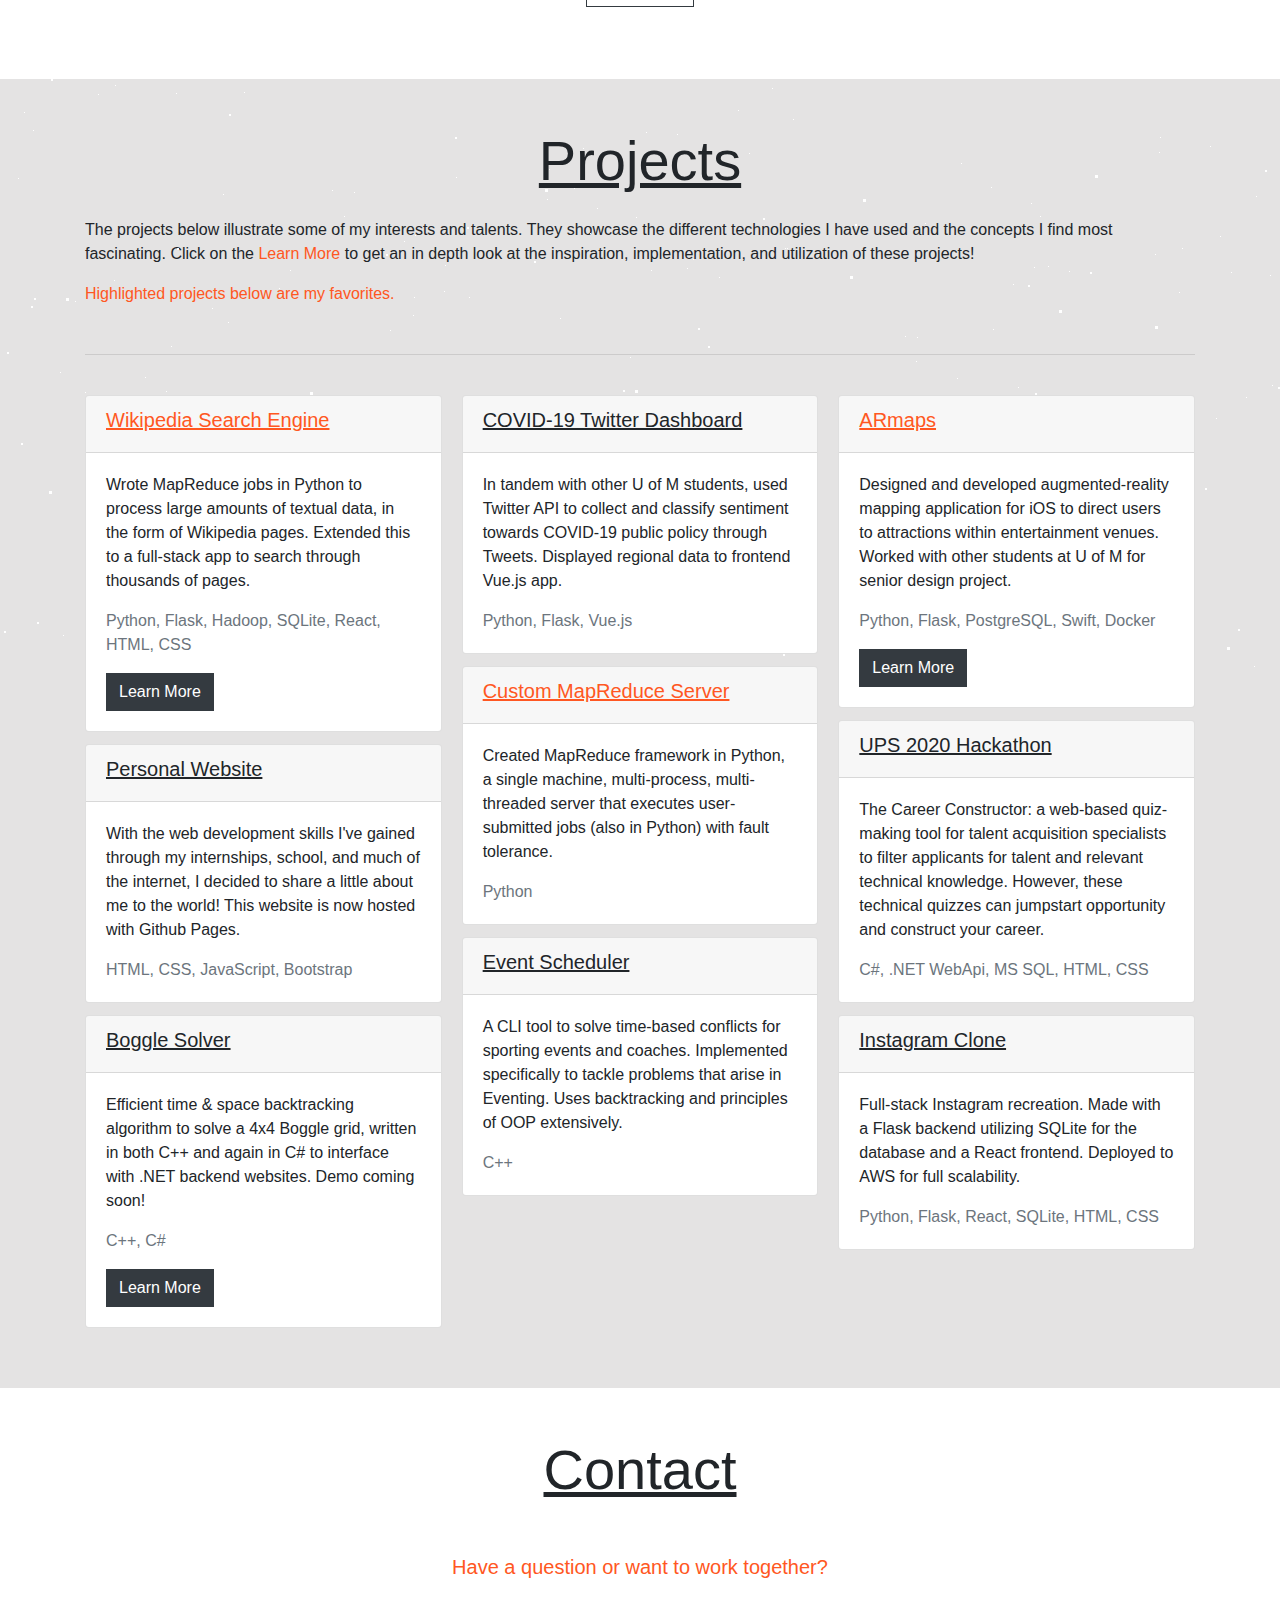
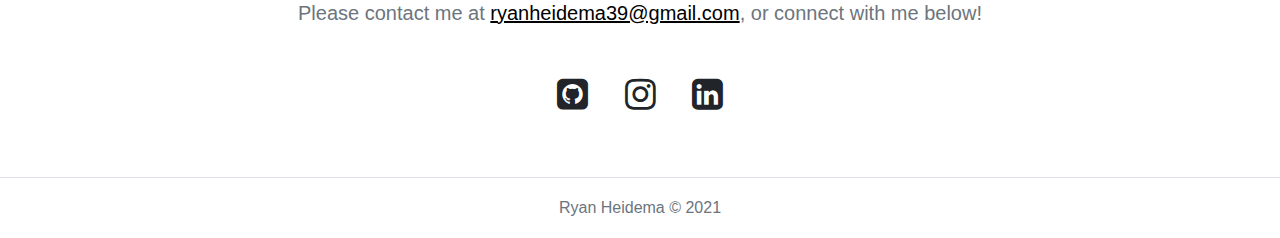
==== commit 3c5ec8a2: "Update website" ====
--- a/index.html
+++ b/index.html
@@ -66,16 +66,16 @@
                                 Hello! My name is <span class="text-orange-one">Ryan Heidema</span>.
                             </p>
                             <p>
-                                I am currently in my final semester at the University of Michigan studying Computer Science Engineering. Upon graduating I will be joining Amazon as a Software Development Engineer! Scroll down to learn more about who I am and what I do!
+                                I am a Software Development Engineer at Amazon working on distributed backend processing. Scroll down to learn more about who I am and what I do!
                             </p>
                             <p>
-                                Prior to living in Ann Arbor, I had never written a line of code in my life. I came to U of M planning on studying Aerospace Engineering, but my love for coding and computers quickly overtook any aerial/extraterrestrial plans I had.
+                                Before my current experience, I graudated from the University of Michigan with a Bachelor's in Computer Science Engineering.I encrolled at Michigan without ever having written a line of code. I came to U of M planning on studying Aerospace Engineering, but my love for coding and computers quickly overtook any aerial/extraterrestrial plans I had.
                             </p>
                             <p>
                                 In my first programming class, ENGR 101, I learned C++ and was instantly intrigued. From here, I enrolled in EECS 280 (Programming & Intro Data Structures), EECS 203 (Discrete Math), and EECS 201 (Computer Science Pragmatics). After enjoying these classes, I officially made the switch and declared my C.S. major in Winter 2020.
                             </p>
                             <p>
-                                Since then, I have enjoyed my time at both UPS and OST doing full-stack web and mobile development along with deploying such applications. These experiences, and the great people that went along with them, have taught me a great deal and strengthened my skills as a software engineer.
+                                Over the course of university I gained experience in web systems and software engineering. I held internship positions at both UPS and Open Systems Technologies doing full-stack web and mobile development along with deploying such applications. This experience launched my career and I accepted a position at Amazon in 2021. These experiences, and the great people that went along with them, have taught me a great deal and strengthened my skills as a software engineer.
                             </p>
                             <p class="font-weight-light">
                                 Have a look around to learn more about my work!
@@ -84,12 +84,12 @@
                     </div>
                     <div class="row py-3">	
                         <div class="col text-center lead text-muted">	
-                            Python, C/C++, C#, JavaScript/TypeScipt, HTML, CSS, SQL, Swift
+                            C/C++, Java, Python, C#, TypeScipt, HTML, CSS, SQL, Swift
                         </div>
                     </div>
                     <div class="row py-3">
                         <div class="col text-center lead text-muted">	
-                            React, Flask, Django, .NET Core, Xamarin, Bootstrap, Azure, AWS
+                            Dagger, Spring, AWS, Azure, React, Vue, Flask, Django, .NET Core, Xamarin Forms
                         </div>
                     </div>
                     <hr />
@@ -104,17 +104,12 @@
                             <ul class="pb-1">
                                 <li>
                                     <p class="text-muted text-weight-light">
-                                        &#8226; Relevant Coursework: EECS 201 (Computer Science Pragmatics), EECS 280 (Programming & Intro Data Structures), EECS 281 (Data Structures & Algorithms), EECS 370 (Computer Organization), EECS 376 (Foundations of Computer Science), EECS 441 (Mobile App Dev for Entrepreneurs), EECS 485 (Web Systems), EECS 486 (Information Retrieval)
-                                    </p>
-                                </li>
-                                <li>
-                                    <p class="text-muted text-weight-light">
-                                        &#8226; Currently Enrolled: EECS 481 (Software Engineering), EECS 482 (Intro to Operating Systems), EECS 493 (User Interface Development)
-                                    </p>
-                                </li>
-                                <li>
-                                    <p class="text-muted text-weight-light">
-                                        &#8226; GPA: 3.57/4.0, Dean's Honor List 
+                                        &#8226; Graduated Magna Cum Laude, 3.62 GPA
+                                    </p>
+                                </li>
+                                <li>
+                                    <p class="text-muted text-weight-light">
+                                        &#8226; Relevant Coursework: Software Engineering, Web Systems, Intro to OS, Mobile App Development, Data Structures & Algorithms, Information Retrieval, UI Design, Computer Science Pragmatics
                                     </p>
                                 </li>
                             </ul>
@@ -127,7 +122,7 @@
                                 </li>
                                 <li>
                                     <p class="text-muted text-weight-light">
-                                        &#8226; Contributed to C++ branch & bound algorithm to efficiently optimize race time
+                                        &#8226; Collaborated with other U of M students to create a C++ branch & bound algorithm to efficiently optimize speed and race-time of the solar car
                                     </p>
                                 </li>
                                 <li>
@@ -145,27 +140,31 @@
                         </div>    
                         <div class="col-md-9">
                             <div class="pb-3">
+                                <h4><a href="https://www.amazon.com/" target="_blank">Amazon</a> - Detroit, MI</h4>
+                                <h6 class="font-weight-light pt-1 pb-3"><i>Software Development Engineer &#8226; Feb 2022 - Present</i> </h6>
+                            </div>
+                            <div>
                                 <h4><a href="https://www.ostusa.com/" target="_blank">Open Systems Technologies</a> - Grand Rapids, MI</h4>
                                 <h6 class="font-weight-light pt-1 pb-3"><i>Application Development Intern &#8226; May 2021 - Aug 2021</i> </h6>
                                 <ul>
                                     <li>
                                         <p class="text-muted text-weight-light">
-                                            &#8226; Developed full-stack web app with REST APIs, Microsoft SQL Server, and React w/ Typescript frontend in intern-led project
-                                        </p>
-                                    </li>
-                                    <li>
-                                        <p class="text-muted text-weight-light">
-                                            &#8226; Utilized Xamarin.Forms to create cross-platform mobile experience for company client
-                                        </p>
-                                    </li>
-                                    <li>
-                                        <p class="text-muted text-weight-light">
-                                            &#8226; Implemented Azure Durable Functions, a stateful extension to serverless functions
-                                        </p>
-                                    </li>
-                                    <li>
-                                        <p class="text-muted text-weight-light">
-                                            &#8226; Deployed React app to Azure Devops with CI/CD pipelines through Terraform
+                                            &#8226; Used Xamarin to create a cross-platform mobile app to track healthcare equipment via IoT sensors
+                                        </p>
+                                    </li>
+                                    <li>
+                                        <p class="text-muted text-weight-light">
+                                            &#8226; Implemented state-ful and state-less Azure Functions to interface IoT sensors for tracking, firmware updates, and network activities
+                                        </p>
+                                    </li>
+                                    <li>
+                                        <p class="text-muted text-weight-light">
+                                            &#8226; Leveraged Terraform to provision infrastructure for multiple Azure and AWS stacks
+                                        </p>
+                                    </li>
+                                    <li>
+                                        <p class="text-muted text-weight-light">
+                                            &#8226; Developed a full-stack quiz creation web-app using ASP.NET Core, React with TypeScript, and MS SQL Server to host trivia games for the company
                                         </p>
                                     </li>
                                 </ul>
@@ -176,17 +175,17 @@
                                 <ul>
                                     <li>
                                         <p class="text-muted text-weight-light">
-                                            &#8226; Redesigned and overhauled legacy web application with ASP.NET Core, SQL databases, Azure DevOps, and Jenkins
-                                        </p>
-                                    </li>
-                                    <li>
-                                        <p class="text-muted text-weight-light">
-                                            &#8226; Participated in Agile & Scrum methodologies, including sprint planning, standups, retros, and demos for the product owners
-                                        </p>
-                                    </li>
-                                    <li>
-                                        <p class="text-muted text-weight-light">
-                                            &#8226; Led a four person Hackathon group of both interns and full time UPSers in making the Career Constructor, a quiz-making software app, winning the Completionist Award (team who built the most highly functional product)
+                                            &#8226; Redesigned and overhauled an internal legacy web app using ASP.NET Core, MS SQL Server, Azure DevOps, and Jenkins to facilitate CI/CD
+                                        </p>
+                                    </li>
+                                    <li>
+                                        <p class="text-muted text-weight-light">
+                                            &#8226; Conducted multiple demos for product managers and technical leaders showcasing the improved UI and backend
+                                        </p>
+                                    </li>
+                                    <li>
+                                        <p class="text-muted text-weight-light">
+                                            &#8226; Led an award-winning four person Hackathon group of both interns and full time UPSers to create the Career Constructor, a quiz-making software app                                            
                                         </p>
                                     </li>
                                 </ul>
@@ -211,7 +210,7 @@
                 <div class="container">
                     <div class="py-3">
                         <p>
-                            The projects included below illustrate some of my interests and talents. They showcase the different technologies I have used and the concepts I find most fascinating. Click on the <span class="text-orange-one">Learn More</span> to get an in depth look at the inspiration, implementation, and utilization of these projects!
+                            The projects below illustrate some of my interests and talents. They showcase the different technologies I have used and the concepts I find most fascinating. Click on the <span class="text-orange-one">Learn More</span> to get an in depth look at the inspiration, implementation, and utilization of these projects!
                         </p>
                         <p class="text-lead text-orange-one">
                             Highlighted projects below are my favorites.
@@ -318,7 +317,7 @@
                     </div>
                     <div class="text-center mb-5">
                         <p class="lead text-muted">
-                            Please contact me at <u style="color: black;">rheidem@umich.edu</u>, or connect with me below!
+                            Please contact me at <u style="color: black;">ryanheidema39@gmail.com</u>, or connect with me below!
                         </p>
                     </div>
                 </div>
